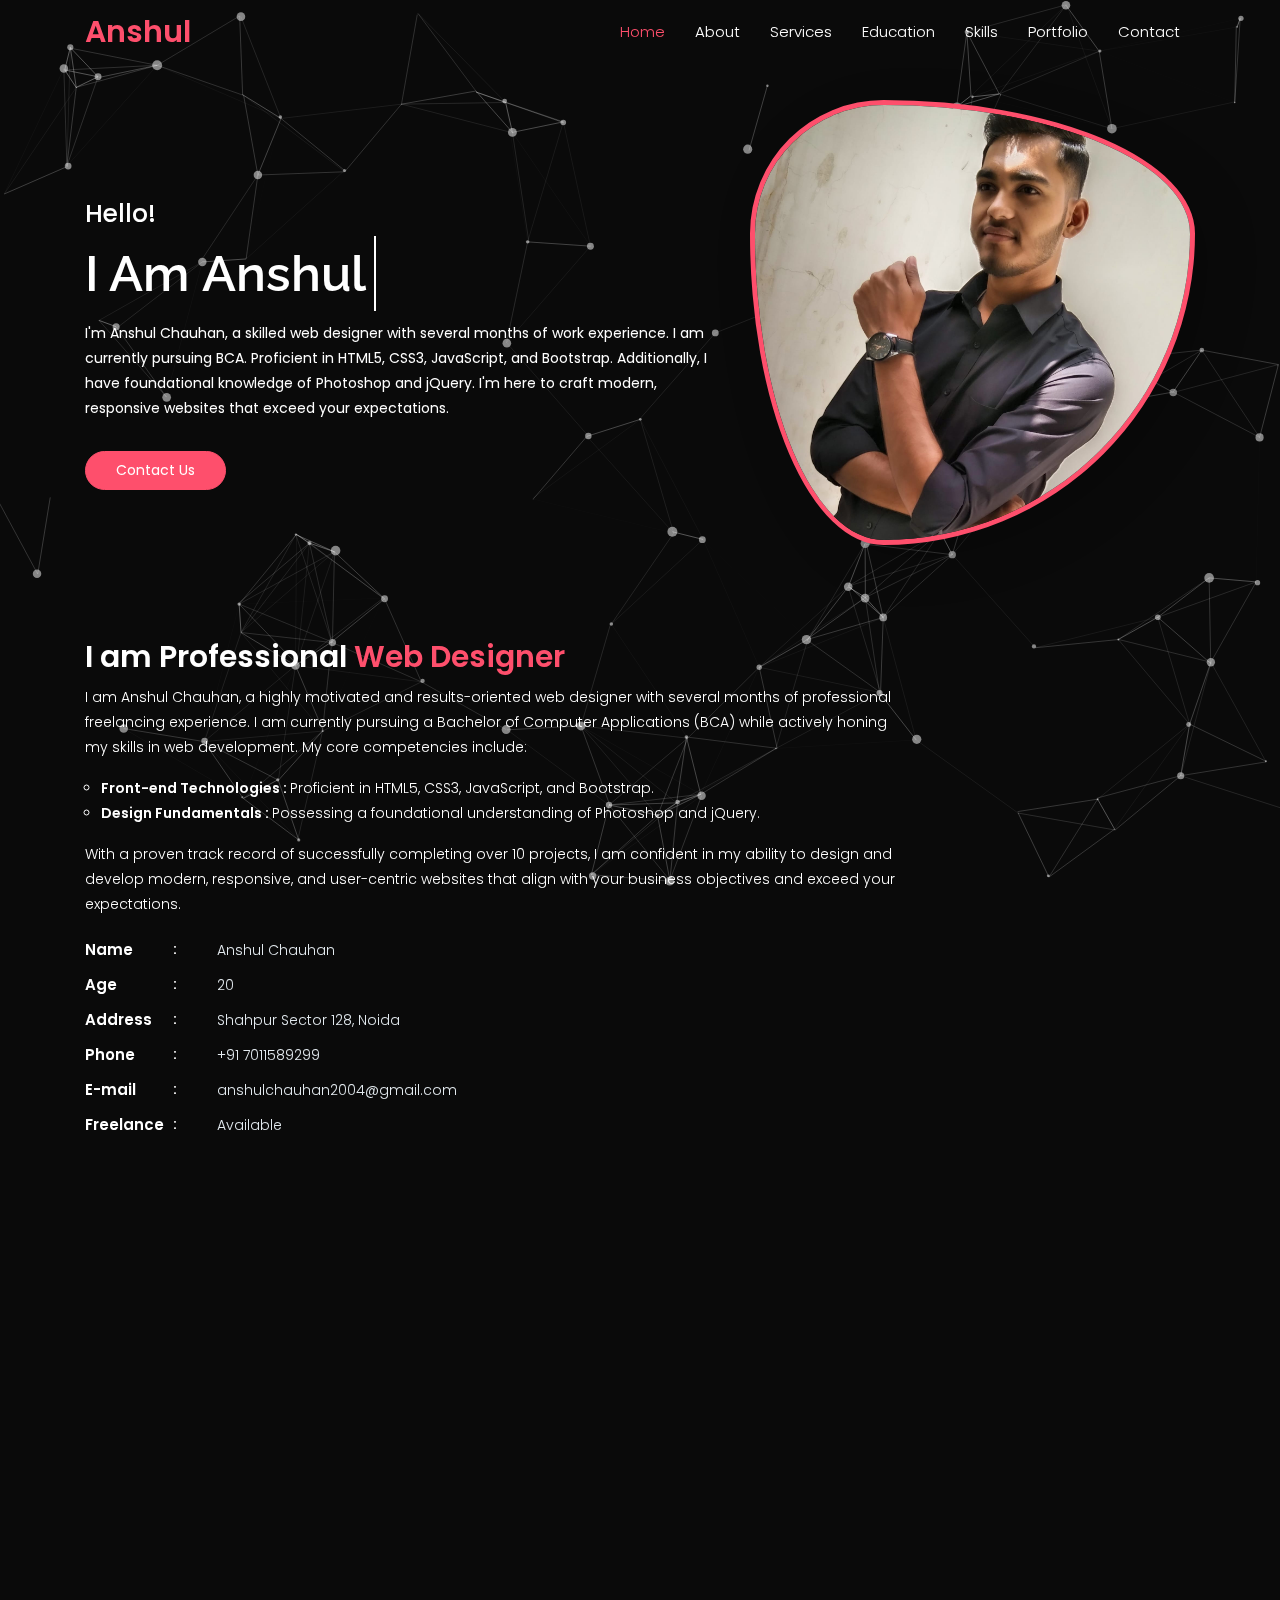
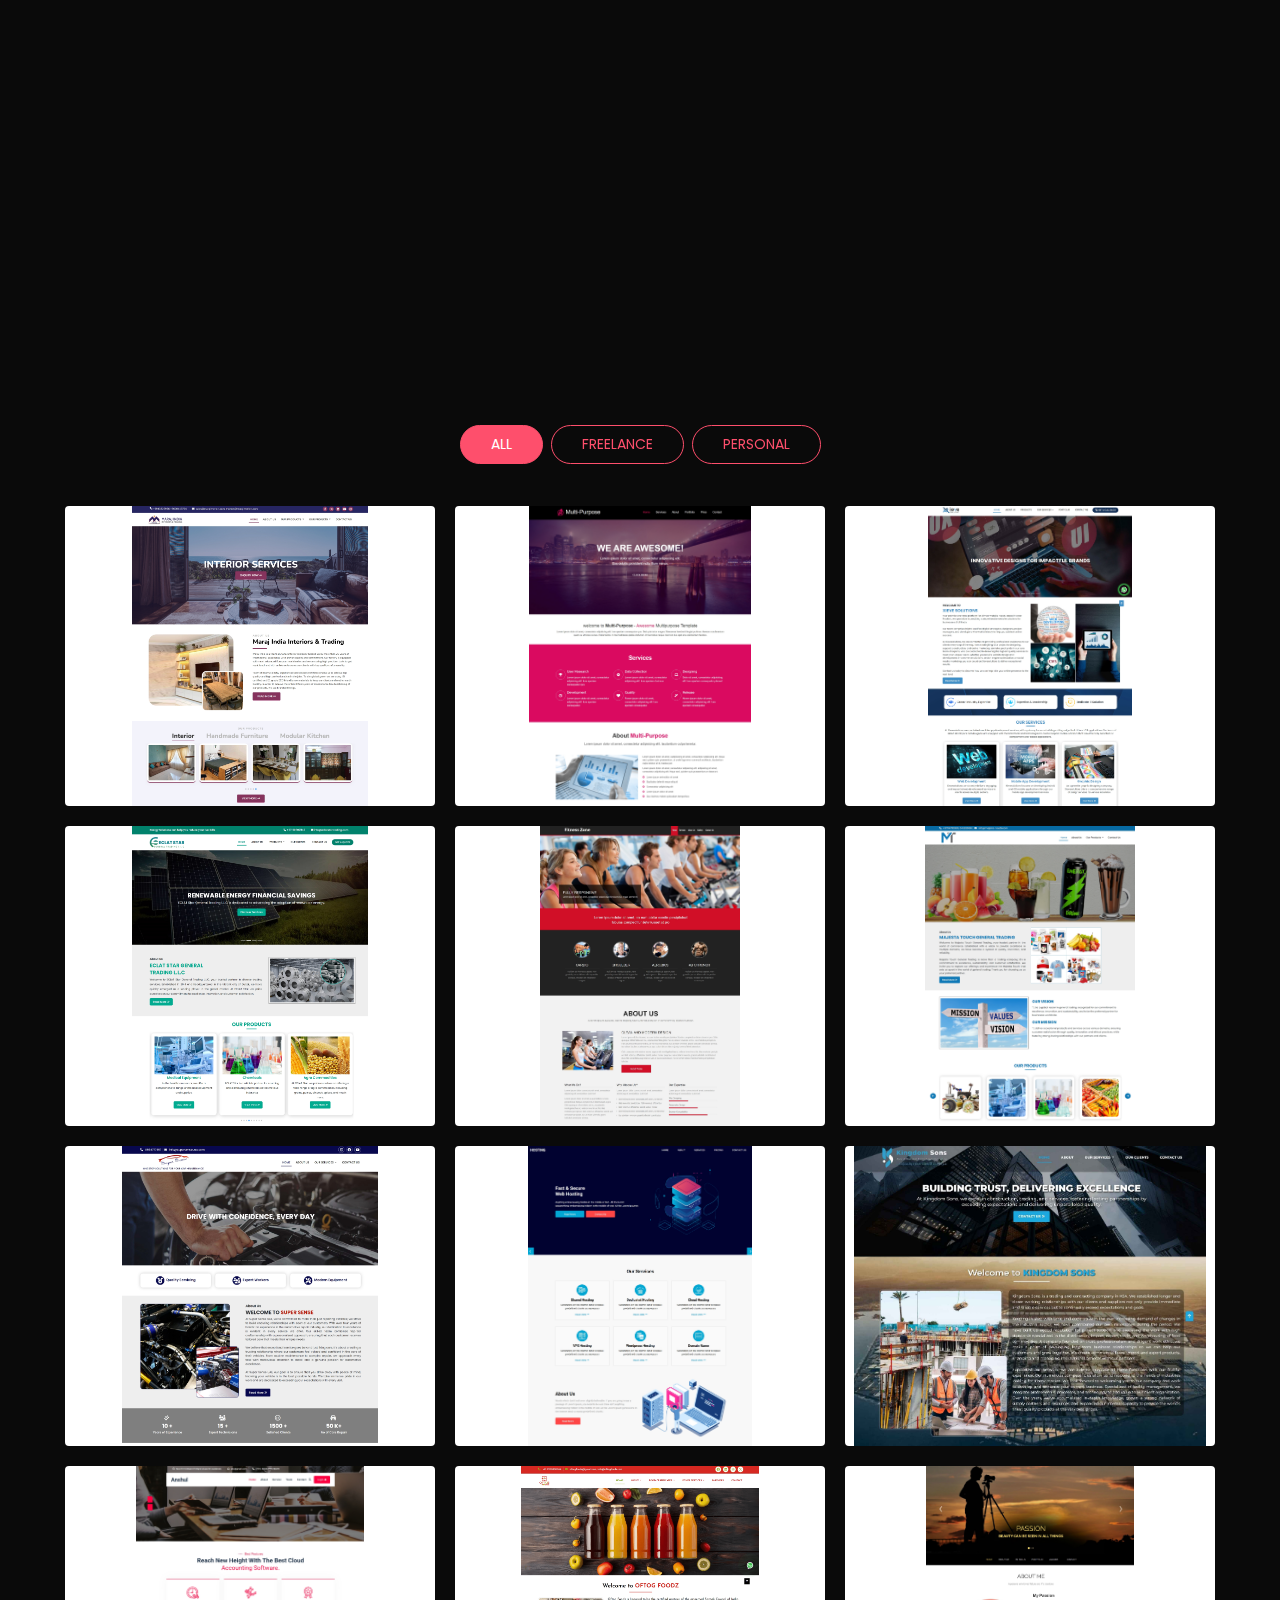
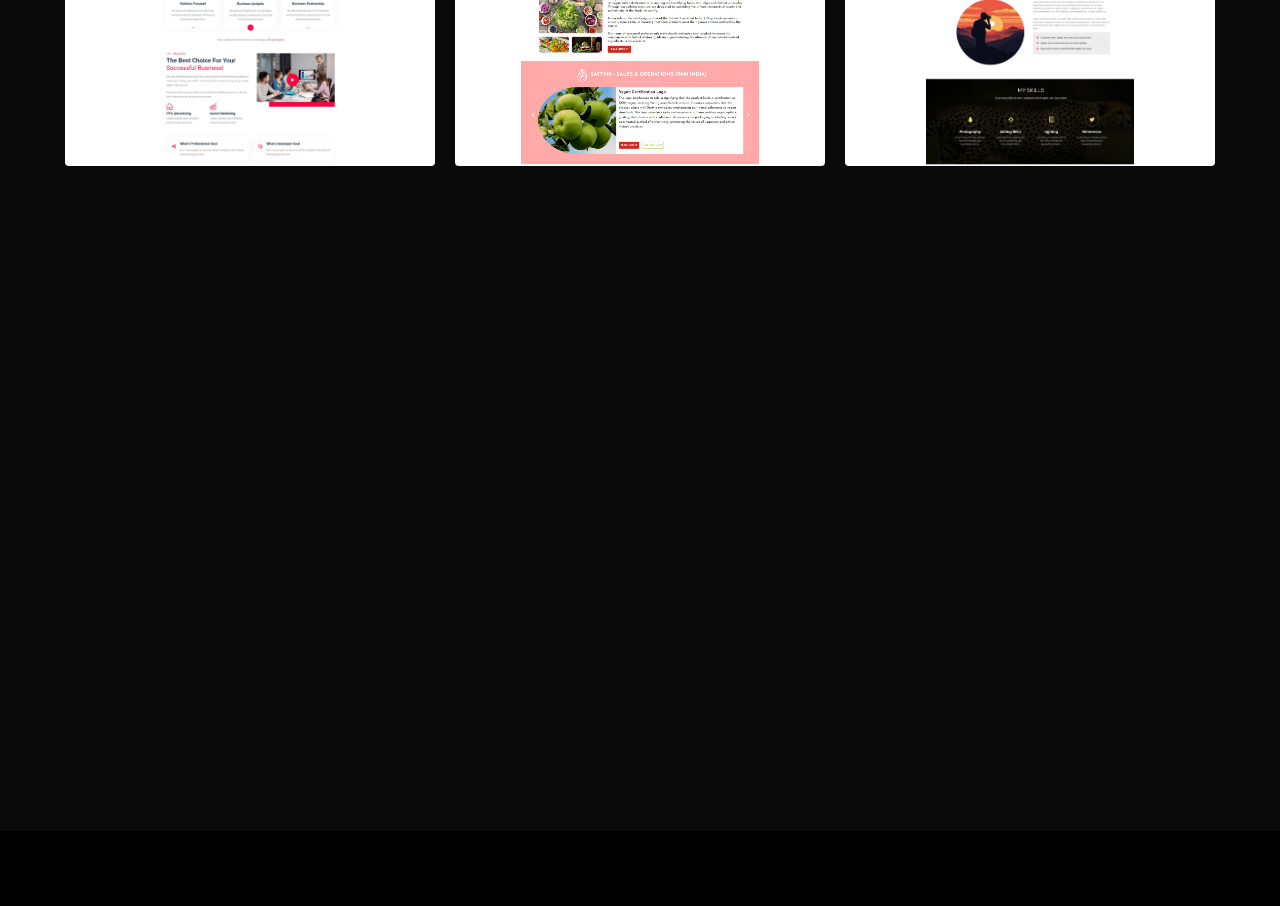
==== index.html @ 02325e62 "Update index.html" ====
<!DOCTYPE html>
<html lang="en">

<head>
	<!-- Required meta tags -->
	<meta charset="utf-8">
	<meta name="viewport" content="width=device-width, initial-scale=1, shrink-to-fit=no">
	<title>Anshul Portfolio</title>
	<link href="https://fonts.googleapis.com/css?family=Poppins:300i,400,400i,500,600,700,800" rel="stylesheet">
	<link href="https://fonts.googleapis.com/css?family=Raleway:300,400,500,600,700,800&display=swap" rel="stylesheet">
	<!-- Bootstrap CSS -->
	<link rel="stylesheet" type="text/css" href="assets/css/bootstrap.min.css">

	<!-- AOS -->
	<link href="https://unpkg.com/aos@2.3.1/dist/aos.css" rel="stylesheet">

	<!--Favicon for this site -->
	<link rel="icon" href="assets/img/favicon.png" />

	<!-- Fonts -->
	<link rel="stylesheet" type="text/css" href="assets/fonts/font-awesome.min.css">

	<link rel="stylesheet" href="https://cdnjs.cloudflare.com/ajax/libs/font-awesome/6.5.1/css/all.min.css"
		integrity="sha512-DTOQO9RWCH3ppGqcWaEA1BIZOC6xxalwEsw9c2QQeAIftl+Vegovlnee1c9QX4TctnWMn13TZye+giMm8e2LwA=="
		crossorigin="anonymous" referrerpolicy="no-referrer" />



	<link href='https://unpkg.com/boxicons@2.1.4/css/boxicons.min.css' rel='stylesheet'>


	<!-- Icon -->
	<link rel="stylesheet" type="text/css" href="assets/fonts/simple-line-icons.css">

	<!-- Slicknav -->
	<link rel="stylesheet" type="text/css" href="assets/css/slicknav.css">

	<!-- Owl-carousel -->
	<link rel="stylesheet" type="text/css" href="assets/css/owl.carousel.min.css">
	<link rel="stylesheet" type="text/css" href="assets/css/owl.theme.default.min.css">

	<!-- Nivo Lightbox -->
	<link rel="stylesheet" type="text/css" href="assets/css/nivo-lightbox.css">

	<!-- Text-animated -->
	<link rel="stylesheet" type="text/css" href="assets/css/animated-headline.css">

	<!-- Normalize -->
	<link rel="stylesheet" type="text/css" href="assets/css/normalize.css">

	<!-- Animate -->
	<link rel="stylesheet" type="text/css" href="assets/css/animate.css">

	<!-- Main Style -->
	<link rel="stylesheet" type="text/css" href="assets/css/main.css">

	<!-- Responsive Style -->
	<link rel="stylesheet" type="text/css" href="assets/css/responsive.css">
	<!-- HTML5 shim and Respond.js IE8 support of HTML5 elements and media queries -->
	<!-- WARNING: Respond.js doesn't work if you view the page via file:// -->
	<!--[if lt IE 9]>
		  <script src="https://oss.maxcdn.com/html5shiv/3.7.2/html5shiv.min.js"></script>
		  <script src="https://oss.maxcdn.com/respond/1.4.2/respond.min.js"></script>
		<![endif]-->
</head>

<body data-spy="scroll" data-offset="80">

	<!-- START PRELOADER -->
	<div class="preloader">
		<div class="spinner">
			<div class="double-bounce1"></div>
			<div class="double-bounce2"></div>
		</div>
	</div>
	<!-- END PRELOADER -->

	<!-- START NAVBAR -->
	<nav class="navbar navbar-toggleable-sm fixed-top navbar-light bg-faded site-navigation">
		<div class="container nav_containter">
			<a class="navbar-brand" href="index.html">
				<p>Anshul</p>
			</a>
			<button class="navbar-toggler" type="button" data-toggle="collapse" data-target="#navbarCollapse"
				aria-controls="navbarCollapse" aria-expanded="false" aria-label="Toggle navigation">
				<i class="fa-solid fa-bars-staggered"></i>
			</button>
			<div class="collapse navbar-collapse justify-content-end" id="navbarCollapse">
				<ul class="navbar-nav">
					<li class="nav-item"><a class="nav-link" href="#home">Home</a></li>
					<li class="nav-item"><a class="nav-link" href="#about">About</a></li>
					<li class="nav-item"><a class="nav-link" href="#services">Services</a></li>
					<li class="nav-item"><a class="nav-link" href="#education">Education</a></li>
					<li class="nav-item"><a class="nav-link" href="#skill">Skills</a></li>
					<li class="nav-item"><a class="nav-link" href="#portfolio">Portfolio</a></li>
					<li class="nav-item"><a class="nav-link" href="#contact">Contact</a></li>
				</ul>
			</div>
		</div>
	</nav>
	<!-- END NAVBAR -->

	<!-- Hero Area Start -->
	<section id="home" class="gray_bg">
		<div id="particles-js"></div>
		<div class="container">
			<div class="row">
				<div class="col-12 col-md-7">
					<div class="banner_content">
						<h3>Hello!</h3>
						<h1 class="cd-headline clip script-font">
							<span class="fw_600">I Am</span>
							<span class="cd-words-wrapper">
								<b class="is-visible fw_600">Anshul</b>
								<b class="fw_600">Web Designer</b>
								<b class="fw_600">Web Developer</b>
							</span>
						</h1>
						<p>I'm Anshul Chauhan, a skilled web designer with several months of work experience. I am
							currently pursuing BCA. Proficient in HTML5, CSS3, JavaScript, and Bootstrap. Additionally,
							I have foundational knowledge of Photoshop and jQuery. I'm here to craft modern, responsive
							websites that exceed your expectations.</p>
						<a href="#contact" class="btn btn-secondary banner_btn">Contact Us</a>
					</div>
				</div>
				<div class="col-12 col-md-5">
					<div class="about-image rotating-border" style="margin-top: 100px;">
						<img src="assets/img/Anshul Profile.jpeg" alt="image">
					</div>
				</div>
			</div>
		</div>

	</section>
	<!-- Hero Area End -->

	<!-- About Section Start -->

	<section id="about" class="gray_bg section-padding about-area ptb-100">
		<div class="container">
			<div class="row align-items-center">


				<div class="col-12 col-lg-9">
					<div class="about-content">
						<h3>I am Professional <span>Web Designer</span></h3>
						<div>I am Anshul Chauhan, a highly motivated and results-oriented web designer with several
							months
							of professional freelancing experience. I am currently pursuing a Bachelor of Computer
							Applications (BCA) while actively honing my skills in web development. My core competencies
							include:



							<ul class="ab_ul">
								<li>
									<strong>Front-end Technologies : </strong> Proficient in HTML5, CSS3, JavaScript,
									and Bootstrap.

								</li>

								<li>
									<strong>Design Fundamentals : </strong> Possessing a foundational understanding of
									Photoshop and
									jQuery.
								</li>
							</ul>

							With a proven track record of successfully completing over 10 projects, I am confident in my
							ability to design and develop modern, responsive, and user-centric websites that align with
							your business objectives and exceed your expectations.
						</div>

						<div class="about-profile">
							<ul class="admin-profile">
								<li><span class="pro-title"> Name </span> <span class="pro-detail">Anshul Chauhan</span>
								</li>
								<li><span class="pro-title"> Age </span> <span class="pro-detail">20</span></li>
								<li><span class="pro-title"> Address </span> <span class="pro-detail">Shahpur Sector
										128, Noida</span></li>
								<li><span class="pro-title"> Phone </span> <span class="pro-detail">+91
										7011589299</span></li>
								<li><span class="pro-title"> E-mail </span> <span
										class="pro-detail">anshulchauhan2004@gmail.com</span></li>
								<li><span class="pro-title"> Freelance </span> <span class="pro-detail">Available</span>
								</li>
							</ul>
						</div>

						<div class="d-flex gap-3">
<!-- 							<a href="Anshul Resume.pdf" onclick="openResume(event)" download="Anshul Resume.pdf" class="btn btn-secondary about_btn"
								data-aos="fade-right" data-aos-delay="100" data-aos-duration="1000">Download CV </a> -->

							<a href="https://drive.google.com/file/d/1LSlHrBs0xyMu1qMNxgVzNq0xe-w7HTSt/view?usp=drive_link" target="_blank" class="btn btn-secondary about_btn"
								data-aos="fade-right" data-aos-delay="100" data-aos-duration="1000">Download CV</a>

							<a href="https://www.linkedin.com/in/anshul-chauhan2024/" target="_blank" class="btn btn-secondary linkdin_btn" data-aos="fade-left" data-aos-delay="200"
								data-aos-duration="1000"><i class="fa-brands fa-linkedin-in"></i></a>
						</div>
					</div>
				</div>
			</div>
		</div>
	</section>
	<!-- About Section End -->

	<!-- Services Section Start -->
	<section id="services" class="gray_bg services pt-4">
		<h2 class="section-title wow flipInX" data-wow-delay="0.4s">My <span>Services</span></h2>
		<div class="container">
			<div class="row">
				<!-- Services item -->
				<div class="col-12 col-md-6 mb-4 mb-md-0">
					<div class="services-item wow fadeInDown" data-wow-delay="0.3s">
						<div class="icon">
							<img src="assets/img/service/icon-web-development.png" />
						</div>
						<div class="services-content">
							<h3>Web Development</h3>
							<p>
								I develop websites that are tailored to meet your specific business needs. From smooth
								functionality to reliable performance, I ensure your website is built to deliver
								long-term success and provide a strong online presence.
							</p>
						</div>
					</div>
				</div>
				<!-- Services item -->
				<div class="col-12 col-md-6">
					<div class="services-item wow fadeInDown" data-wow-delay="0.6s">
						<div class="icon">
							<img src="assets/img/service/icon-web-design.png" />
						</div>
						<div class="services-content">
							<h3>Web Design</h3>
							<p>
								I craft modern, visually appealing, and user-friendly designs that captivate your
								audience. Every design is carefully created to reflect your brand, enhance usability,
								and leave a lasting impression on visitors.
							</p>
						</div>
					</div>
				</div>
				<!-- Services item -->
				<div class="col-12 col-md-6 mt-4">
					<div class="services-item wow fadeInDown" data-wow-delay="0.9s">
						<div class="icon">
							<img src="assets/img/service/icon-responsive.png" />
						</div>
						<div class="services-content">
							<h3>Responsive Design</h3>
							<p>
								I make sure your website adapts perfectly to all devices, including mobile phones,
								tablets, and desktops. By ensuring a consistent look and feel across platforms, I
								provide an excellent user experience for every visitor.
							</p>
						</div>
					</div>
				</div>
				<div class="col-12 col-md-6 mt-4">
					<div class="services-item wow fadeInDown" data-wow-delay="0.9s">
						<div class="icon">
							<img src="assets/img/service/icon-landing-page.png" />
						</div>
						<div class="services-content">
							<h3>Landing Page</h3>
							<p>
								I create unique and engaging landing pages designed to highlight your message, capture
								attention, and boost conversions. These pages are tailored to help you achieve your
								business goals effectively.
							</p>
						</div>
					</div>
				</div>
			</div>
		</div>
	</section>
	<!-- Services Section End -->




	<!-- Funfacts Section Start -->
	<section class="gray_bg funfacts-area pb_80  ">
		<div class="container">
			<div class="row">
				<div class="col-6 col-md-3" data-aos="fade-right" data-aos-delay="100" data-aos-duration="1000">
					<div class="funfact">
						<i class="icofont-printer"></i>
						<h3><span class="counterUp">10</span>+</h3>
						<p>Successul Projects</p>
					</div>
				</div>

				<div class="col-6 col-md-3" data-aos="fade-up" data-aos-delay="100" data-aos-duration="1000">
					<div class="funfact">
						<i class="icofont-users"></i>
						<h3><span class="counterUp">1</span>+</h3>
						<p>Happy Clients</p>
					</div>
				</div>

				<div class="col-6 col-md-3" data-aos="fade-down" data-aos-delay="100" data-aos-duration="1000">
					<div class="funfact">
						<i class="icofont-users-alt-5"></i>
						<h3><span class="counterUp">1</span>+</h3>
						<p>Team Members</p>
					</div>
				</div>

				<div class="col-6 col-md-3" data-aos="fade-left" data-aos-delay="100" data-aos-duration="1000">
					<div class="funfact">
						<i class="icofont-award"></i>
						<h3><span class="counterUp">3</span>+</h3>
						<p>Achievements</p>
					</div>
				</div>
			</div>
		</div>
	</section>
	<!-- Funfacts Section End -->

	<!-- Education Section Start -->
	<section id="education" class="gray_bg section-padding">
		<h2 class="section-title wow flipInX" data-wow-delay="0.4s"><span>My </span> Education & Experience</h2>
		<div class="container">
			<div class="row">
				<div class="col-lg-6 col-md-6  col-xs-12" data-aos="fade-right" data-aos-delay="100"
					data-aos-duration="1000">
					<div class="block">
						<div class="block-title">
							<h3>Education</h3>
						</div>

						<div class="timeline">
							<!-- Education 1 -->
							<div class="timeline-item">
								<h4 class="item-title">B.C.A</h4>
								<span class="item-period">2024 - Present</span>
								<span class="item-small">CCSU University</span>
								<p class="item-description">Royal Educational Institute, Ghaziabad, Uttar
									Pradesh</p>
							</div>
							<!-- / Education 1 -->

							<!-- Education 2 -->
							<div class="timeline-item">
								<h4 class="item-title">Class 12<sup>th</sup></h4>
								<span class="item-period">2022</span>
								<span class="item-small">CBSE</span>
								<p class="item-description">Shaiffali Public School, Dadri, Uttar Pradesh</p>
							</div>
							<!-- / Education 2 -->

							<!-- Education 3 -->
							<div class="timeline-item">
								<h4 class="item-title">Class 10<sup>th</sup></h4>
								<span class="item-period">2020</span>
								<span class="item-small">CBSE</span>
								<p class="item-description">Narayana Public School, Greater Noida,
									Rustampur, Uttar Pradesh</p>
							</div>
							<!-- / Education 3 -->
						</div>
					</div>
				</div>

				<div class="col-lg-6 col-md-6 mt-5 mt-md-0 col-xs-12" data-aos="fade-left" data-aos-delay="100"
					data-aos-duration="1000">
					<div class="block">
						<div class="block-title">
							<h3 class="white_color">Experience</h3>
						</div>

						<div class="timeline">
							<!-- Experience 1 -->
							<div class="timeline-item">
								<h4 class="item-title">Web Designer</h4>
								<span class="item-period">March 24 - January 2025</span>
								<span class="item-small">Xieve Solution (Freelance)</span>
								<div class="item-description">
									<ul>
										<li class="mb-2">
											Translate design mockups and wireframes into functional website code using
											HTML, CSS, JavaScript & Bootstrap.

										</li>

										<li class="mb-2">
											Ensure design elements are optimized for various screen sizes and devices
											(responsive design).
										</li>

										<li>
											Select appropriate color schemes, typography, and imagery to create a
											cohesive
											and impactful aesthetic
										</li>
									</ul>
								</div>
							</div>
							<!-- / Experience 1 -->

							<!-- Experience 2 -->
							<div class="timeline-item d-none">
								<h4 class="item-title">Web Designer</h4>
								<span class="item-period">2023 - 2024</span>
								<span class="item-small">Apple Inc.</span>
								<p class="item-description">"Innovative web designer with a keen eye for aesthetics and
									expertise in creating visually stunning digital experiences."</p>
							</div>
							<!-- / Experience 2 -->

							<!-- Experience 3 -->
							<div class="timeline-item d-none">
								<h4 class="item-title">Graphic Designer</h4>
								<span class="item-period">2020 - Dec 2021</span>
								<span class="item-small">Apple Inc.</span>
								<p class="item-description">"Creative graphic designer adept at transforming ideas into
									captivating visual assets across various mediums."</p>
							</div>
							<!-- / Experience 3 -->
						</div>
					</div>
				</div>
			</div>
		</div>
	</section>
	<!-- Education Section End -->


	<!-- Testimonial Area Start-->
	<section class="gray_bg testimony-section section-padding d-none">
		<div class="container">
			<div class="row">
				<div class="col-lg-12">
					<div class="carousel-testimony owl-carousel">
						<div class="testimonial text-center">
							<div class="qote">
								<i class="fa fa-quote-left"></i>
							</div>
							<div class="pic">
								<img src="assets/img/feed1.jpg" alt="">
							</div>
							<p class="description">
								"Exceptional work! Your dedication to detail and innovative approach significantly
								contributed to our project's success.
								Your professionalism and commitment are truly commendable, and I look forward to
								collaborating with you again in the future."
							</p>
							<h4 class="name">John Willims</h4>
							<span class="position">Web Designer</span>
						</div>

						<div class="testimonial text-center">
							<div class="qote">
								<i class="fa fa-quote-left"></i>
							</div>
							<div class="pic">
								<img src="assets/img/feed2.jpg" alt="">
							</div>
							<p class="description">
								"Your work exceeded expectations! Your attention to detail and proactive problem-solving
								made
								a significant impact on our project's outcomes. It's a pleasure to work with someone as
								reliable and skilled as you."
							</p>
							<h4 class="name">Michael</h4>
							<span class="position">Web Designer</span>
						</div>

						<div class="testimonial text-center">
							<div class="qote">
								<i class="fa fa-quote-left"></i>
							</div>
							<div class="pic">
								<img src="assets/img/feed3.jpg" alt="">
							</div>
							<p class="description">
								"Outstanding job! Your contributions have been invaluable to our team.
								Your ability to consistently deliver high-quality work with efficiency and precision is
								truly impressive.
								Thank you for your dedication and expertise."
							</p>
							<h4 class="name">Jessica Jha</h4>
							<span class="position">Web Designer</span>
						</div>
					</div>
				</div>
			</div>
		</div>
	</section>
	<!-- Testimonial Area End-->

	<!-- START BLOG -->
	<div id="blog" class="gray_bg blog-area section-padding d-none">
		<h2 class="section-title wow flipInX" data-wow-delay="0.4s">My <span>Blog</span></h2>
		<div class="container">
			<div class="row">
				<div class="col-lg-4 col-md-4 col-xs-12">
					<div class="single_blog wow fadeInLeft">
						<div class="blog-thumb">
							<div class="blog-image">
								<a href="#"><img src="assets/img/blo1.jpg" class="img-responsive" alt="" /></a>
							</div>
							<div class="blog-info">
								<a href="#">
									<h4>Top Branding Surprise</h4>
								</a>
								<small><i class="fa fa-clock-o"></i>March 31, 2020</small>
								<span>| lifestyle</span>
								<p>Implement innovative user interface and experience strategies to elevate digital
									interactions and conversions.</p>
								<a href="#" class="btn blog_btn btn-secondary">Read More</a>
							</div>
						</div>
					</div>
				</div>
				<div class="col-lg-4 col-md-4 col-xs-12">
					<div class="single_blog wow fadeInUp">
						<div class="blog-thumb">
							<div class="blog-image">
								<a href="#"><img src="assets/img/blo2.jpg" class="img-responsive" alt="" /></a>
							</div>
							<div class="blog-info">
								<a href="#">
									<h4>Our Marketing Website</h4>
								</a>
								<small><i class="fa fa-clock-o"></i>March 31, 2020</small>
								<span>| lifestyle</span>
								<p>Crafting websites focused on meeting user needs, enhancing engagement and
									satisfaction.</p>
								<a href="#" class="btn blog_btn btn-secondary">Read More</a>
							</div>
						</div>
					</div>
				</div>
				<div class="col-lg-4 col-md-4 col-xs-12">
					<div class="single_blog wow fadeInRight">
						<div class="blog-thumb">
							<div class="blog-image">
								<a href="#"><img src="assets/img/blo3.jpg" class="img-responsive" alt="" /></a>
							</div>
							<div class="blog-info">
								<a href="#">
									<h4>Beautiful Working</h4>
								</a>
								<small><i class="fa fa-clock-o"></i>March 31, 2020</small>
								<span>| lifestyle</span>
								<p>Discover the latest advancements shaping the digital landscape, e
									nsuring your online presence stays ahead of the curve.</p>
								<a href="#" class="btn blog_btn btn-secondary">Read More</a>
							</div>
						</div>
					</div>
				</div>
			</div>
		</div><!--- END CONTAINER -->
	</div>
	<!-- END BLOG -->

	<!-- My Skills Start -->


	<section class="skills" id="skill">
		<div class="container">
			<h2 class="section-title wow flipInX" data-wow-delay="0.4s"><span>My </span> Skills</h2>

			<div class="row">
				<div class="col-12 col-lg-6" data-aos="fade-up-right" data-aos-delay="100" data-aos-duration="1000">
					<div id="skills">
						<div class="Technical-bars">



							<div class="bar"><i class="fa-brands fa-html5 fa-beat" style="color: #e86229;"></i>

								<div class="info">

									<span>HTML</span>

								</div>

								<div class="progress-line html">

									<span></span>

								</div>

							</div><br />

							<div class="bar"><i class="fa-brands fa-css3-alt fa-beat" style="color: #945fd7;"></i>

								<div class="info">

									<span>CSS</span>

								</div>

								<div class="progress-line css">

									<span></span>

								</div>

							</div><br />



							<div class="bar"><i class="fa-brands fa-js fa-beat" style="color: #fed742;"></i>

								<div class="info">

									<span>JAVASCRIPT</span>
								</div>

								<div class="progress-line javascript">

									<span></span>

								</div>

							</div><br />

							<div class="bar"><i class="fa-brands fa-bootstrap fa-beat" style="color: #7952b3;"></i>

								<div class="info">

									<span>BOOTSTRAP</span>

								</div>

								<div class="progress-line bootstrap">

									<span></span>

								</div>

							</div><br />

							<div class="bar"><i class='bx bxl-jquery fa-beat' style="color: #7acef4;
;"></i>



								<div class="info">
									<span>JQUERY</span>

								</div>

								<div class="progress-line jquery">

									<span> </span>

								</div>

							</div><br />

							<div class="bar">

								<svg xmlns="http://www.w3.org/2000/svg" class="fa-beat" x="0px" y="0px" width="25"
									height="25" viewBox="0 0 48 48">
									<path fill="#03A9F4"
										d="M6,10c0-2.209,1.791-4,4-4h28c2.209,0,4,1.791,4,4v28c0,2.209-1.791,4-4,4H10c-2.209,0-4-1.791-4-4V10z">
									</path>
									<path fill="#020F16"
										d="M20.016,19.174h-2.002v4.434h1.973c0.547,0,0.97-0.179,1.27-0.537s0.449-0.879,0.449-1.563c0-0.71-0.153-1.274-0.459-1.694S20.53,19.181,20.016,19.174z">
									</path>
									<path fill="#020F16"
										d="M9,9v30h30V9H9z M23.365,24.789C22.539,25.597,21.393,26,19.928,26h-1.914v5h-2.871V16.781h4.844c1.406,0,2.528,0.437,3.364,1.309s1.255,2.005,1.255,3.398S24.192,23.981,23.365,24.789z M32.682,30.336c-0.709,0.573-1.641,0.859-2.793,0.859c-0.775,0-1.459-0.151-2.051-0.454s-1.057-0.725-1.392-1.265s-0.503-1.123-0.503-1.748h2.627c0.014,0.481,0.125,0.843,0.337,1.084s0.558,0.361,1.04,0.361c0.742,0,1.113-0.335,1.113-1.006c0-0.234-0.112-0.451-0.337-0.649S30,27.052,29.225,26.713c-1.139-0.462-1.922-0.94-2.349-1.436s-0.64-1.11-0.64-1.846c0-0.925,0.334-1.688,1.001-2.29s1.552-0.903,2.651-0.903c1.158,0,2.086,0.3,2.783,0.898s1.045,1.403,1.045,2.412h-2.764c0-0.859-0.357-1.289-1.074-1.289c-0.293,0-0.533,0.091-0.723,0.273s-0.283,0.437-0.283,0.762c0,0.234,0.104,0.441,0.313,0.62s0.699,0.435,1.475,0.767c1.127,0.417,1.922,0.881,2.388,1.392s0.698,1.174,0.698,1.987C33.746,29.005,33.391,29.763,32.682,30.336z">
									</path>
								</svg>
								<div class="info">

									<span>PHOTOSHOP</span>

								</div>

								<div class="progress-line photoshop">

									<span> </span>

								</div>

							</div>

						</div>

					</div>

				</div>
				<div class="col-12 col-lg-6 mt-4 mt-md-0" data-aos="fade-up-left" data-aos-delay="100"
					data-aos-duration="1000">
					<div>


						<div class="radial-bars">


							<div class="radial-bar">

								<svg x="0px" y="0px" viewBox="0 0 200 200">

									<circle class="progress-bar" cx="100" cy="100" r="80"></circle>

									<circle class="path path-1" cx="100" cy="100" r="80"></circle>

								</svg>

								<div class="percentage">90%</div>

								<div class="text">Creativity</div>

							</div>

							<div class="radial-bar">

								<svg x="0px" y="0px" viewBox="0 0 200 200">

									<circle class="progress-bar" cx="100" cy="100" r="80"></circle>

									<circle class="path path-2" cx="100" cy="100" r="80"></circle>

								</svg>

								<div class="percentage">80%</div>

								<div class="text">Communication</div>

							</div>

							<div class="radial-bar">

								<svg x="0px" y="0px" viewBox="0 0 200 200">

									<circle class="progress-bar" cx="100" cy="100" r="80"></circle>

									<circle class="path path-3" cx="100" cy="100" r="80"></circle>

								</svg>

								<div class="percentage">75%</div>

								<div class="text">Problem Solving</div>

							</div>

							<div class="radial-bar">

								<svg x="0px" y="0px" viewBox="0 0 200 200">

									<circle class="progress-bar" cx="100" cy="100" r="80"></circle>

									<circle class="path path-4" cx="100" cy="100" r="80"></circle>

								</svg>

								<div class="percentage">85%</div>

								<div class="text">TeamWork</div>

							</div>

						</div>

					</div>
				</div>
			</div>
		</div>




	</section>

	<!-- My Skills End -->

	<!-- Portfolio Section -->
	<section id="portfolio" class="gray_bg section-padding ">
		<!-- Container Starts -->
		<div class="container">
			<h2 class="section-title wow flipInX" data-wow-delay="0.4s">My <span>Portfolio</span></h2>
			<div class="row">
				<div class="col-md-12">
					<!-- Portfolio Controller/Buttons -->
					<div class="controls text-center">
						<a class="filter active btn btn-common" data-filter="all">
							All
						</a>
						<a class="filter btn btn-common" data-filter=".freelance">
							Freelance
						</a>
						<a class="filter btn btn-common" data-filter=".personal">
							Personal
						</a>

					</div>
					<!-- Portfolio Controller/Buttons Ends-->
				</div>

				<!-- Portfolio Recent Projects -->
				<div id="portfolio">
					<div class="row">

						<!-- 1 -->
						<div class="col-sm-6 col-md-4 col-lg-4 col-xl-4 mix freelance print">
							<div class="portfolio-item">
								<div class="shot-item">
									<img src="assets/img/portfolio1.jpeg" alt="" />
									<div class="overlay">
										<div class="icons">
											<a class="lightbox preview" href="assets/img/portfolio1.jpeg">
												<i class="icon-eye"></i>
											</a>
											<a class="link" href="https://marajinteriors.com/" target="_blank">
												<i class="icon-link"></i>
											</a>
										</div>
									</div>
								</div>
							</div>
						</div>

						<!-- 2 -->
						<div class="col-sm-6 col-md-4 col-lg-4 col-xl-4 mix personal print">
							<div class="portfolio-item">
								<div class="shot-item">
									<img src="assets/img/portfolio11.jpeg" alt="" />
									<div class="overlay">
										<div class="icons">
											<a class="lightbox preview" href="assets/img/portfolio11.jpeg">
												<i class="icon-eye"></i>
											</a>
											<a class="link" href="https://anshul-chauhan2024.github.io/multi-purpose-template/" target="_blank">
												<i class="icon-link"></i>
											</a>
										</div>
									</div>
								</div>
							</div>
						</div>

						<!-- 3 -->
						<div class="col-sm-6 col-md-4 col-lg-4 col-xl-4 mix freelance print">
							<div class="portfolio-item">
								<div class="shot-item">
									<img src="assets/img/portfolio2.jpeg" alt="" />
									<div class="overlay">
										<div class="icons">
											<a class="lightbox preview" href="assets/img/portfolio2.jpeg">
												<i class="icon-eye"></i>
											</a>
											<a class="link" href="https://xievesolutions.com/" target="_blank">
												<i class="icon-link"></i>
											</a>
										</div>
									</div>
								</div>
							</div>
						</div>

						<!-- 4 -->
						<div class="col-sm-6 col-md-4 col-lg-4 col-xl-4 mix freelance">
							<div class="portfolio-item">
								<div class="shot-item">
									<img src="assets/img/portfolio3.jpeg" alt="" />
									<div class="overlay">
										<div class="icons">
											<a class="lightbox preview" href="assets/img/portfolio3.jpeg">
												<i class="icon-eye"></i>
											</a>
											<a class="link" href="https://eclatstartrading.com/" target="_blank">
												<i class="icon-link"></i>
											</a>
										</div>
									</div>
								</div>
							</div>
						</div>

						<!-- 5 -->
						<div class="col-sm-6 col-md-4 col-lg-4 col-xl-4 mix personal">
							<div class="portfolio-item">
								<div class="shot-item">
									<img src="assets/img/portfolio8.jpeg" alt="" />
									<div class="overlay">
										<div class="icons">
											<a class="lightbox preview" href="assets/img/portfolio8.jpeg">
												<i class="icon-eye"></i>
											</a>
											<a class="link" href="https://anshul-chauhan2024.github.io/fitness-zone/" target="_blank">
												<i class="icon-link"></i>
											</a>
										</div>
									</div>
								</div>
							</div>
						</div>

						<!-- 6 -->
						<div class="col-sm-6 col-md-4 col-lg-4 col-xl-4 mix  freelance">
							<div class="portfolio-item">
								<div class="shot-item">
									<img src="assets/img/portfolio4.jpeg" alt="" />
									<div class="overlay">
										<div class="icons">
											<a class="lightbox preview" href="assets/img/portfolio4.jpeg">
												<i class="icon-eye"></i>
											</a>
											<a class="link" href="https://majesta-touch.com/" target="_blank">
												<i class="icon-link"></i>
											</a>
										</div>
									</div>
								</div>
							</div>
						</div>

						<!-- 7 -->
						<div class="col-sm-6 col-md-4 col-lg-4 col-xl-4 mix freelance">
							<div class="portfolio-item">
								<div class="shot-item">
									<img src="assets/img/portfolio5.jpeg" alt="" />
									<div class="overlay">
										<div class="icons">
											<a class="lightbox preview" href="assets/img/portfolio5.jpeg">
												<i class="icon-eye"></i>
											</a>
											<a class="link" href="https://supersenseuae.com/" target="_blank">
												<i class="icon-link"></i>
											</a>
										</div>
									</div>
								</div>
							</div>
						</div>


						<!-- 8 -->
						<div class="col-sm-6 col-md-4 col-lg-4 col-xl-4 mix personal">
							<div class="portfolio-item">
								<div class="shot-item">
									<img src="assets/img/portfolio9.jpeg" alt="" />
									<div class="overlay">
										<div class="icons">
											<a class="lightbox preview" href="assets/img/portfolio9.jpeg">
												<i class="icon-eye"></i>
											</a>
											<a class="link" href="https://anshul-chauhan2024.github.io/hosting-website/" target="_blank">
												<i class="icon-link"></i>
											</a>
										</div>
									</div>
								</div>
							</div>
						</div>

						<!-- 9 -->
						<div class="col-sm-6 col-md-4 col-lg-4 col-xl-4 mix print freelance">
							<div class="portfolio-item">
								<div class="shot-item">
									<img src="assets/img/portfolio6.jpeg" alt="" />
									<div class="overlay">
										<div class="icons">
											<a class="lightbox preview" href="assets/img/portfolio6.jpeg">
												<i class="icon-eye"></i>
											</a>
											<a class="link" href="https://kingdomsons.com.sa/" target="_blank">
												<i class="icon-link"></i>
											</a>
										</div>
									</div>
								</div>
							</div>
						</div>

						<!-- 10 -->
						<div class="col-sm-6 col-md-4 col-lg-4 col-xl-4 mix print personal">
							<div class="portfolio-item">
								<div class="shot-item">
									<img src="assets/img/portfolio7.jpeg" alt="" />
									<div class="overlay">
										<div class="icons">
											<a class="lightbox preview" href="assets/img/portfolio7.jpeg">
												<i class="icon-eye"></i>
											</a>
											<a class="link" href="https://anshul-chauhan2024.github.io/agency-landing-page/" target="_blank">
												<i class="icon-link"></i>
											</a>
										</div>
									</div>
								</div>
							</div>
						</div>

						<!-- 11 -->
						<div class="col-sm-6 col-md-4 col-lg-4 col-xl-4 mix print freelance">
							<div class="portfolio-item">
								<div class="shot-item">
									<img src="assets/img/portfolio10.jpeg" alt="" />
									<div class="overlay">
										<div class="icons">
											<a class="lightbox preview" href="assets/img/portfolio10.jpeg">
												<i class="icon-eye"></i>
											</a>
											<a class="link" href="https://oftogfoodz.com/" target="_blank">
												<i class="icon-link"></i>
											</a>
										</div>
									</div>
								</div>
							</div>
						</div>

						<!-- 12 -->
						<div class="col-sm-6 col-md-4 col-lg-4 col-xl-4 mix personal print">
							<div class="portfolio-item">
								<div class="shot-item">
									<img src="assets/img/portfolio12.jpeg" alt="" />
									<div class="overlay">
										<div class="icons">
											<a class="lightbox preview" href="assets/img/portfolio12.jpeg">
												<i class="icon-eye"></i>
											</a>
											<a class="link" href="https://anshul-chauhan2024.github.io/photography-website/" target="_blank">
												<i class="icon-link"></i>
											</a>
										</div>
									</div>
								</div>
							</div>
						</div>


					</div>
				</div>
			</div>
		</div>
		<!-- Container Ends -->
	</section>
	<!-- Portfolio Section Ends -->

	<!-- Contact Section Start -->
	<section id="contact" class="gray_bg section-padding ">
		<div class="contact-form">
			<div class="container">
				<h2 class="section-title wow flipInX" data-wow-delay="0.4s">Contact <span>Us</span></h2>
				<div class="row">
					<div class="col-md-12 col-sm-12" data-aos="fade-up" data-aos-delay="200" data-aos-duration="1000">
						<form class="form" name="enq" method="post" action="contact.php">
							<div class="row">
								<div class="form-group col-md-4">
									<input type="text" name="name" class="form-control" placeholder="Name"
										required="required">
								</div>
								<div class="form-group col-md-4">
									<input type="email" name="email" class="form-control" placeholder="Email"
										required="required">
								</div>
								<div class="form-group col-md-4">
									<input type="text" name="subject" class="form-control" placeholder="Subject"
										required="required">
								</div>
								<div class="form-group col-md-12">
									<textarea rows="6" name="message" class="form-control" placeholder="Your Message"
										required="required"></textarea>
								</div>
								<div class="col-md-12 text-center">
									<button type="submit" value="Send message" name="submit" id="submitButton"
										class="btn btn-secondary" title="Submit Your Message!">Send Message</button>
								</div>
							</div>
						</form>
					</div>
				</div>
			</div>
		</div>
	</section>
	<!-- Contact Section End -->



	<!-- Footer Section Start -->
	<footer class="footer-area">
		<div class="container">
			<div class="row">
				<div class="col-lg-12">
					<div class="footer-text text-center wow fadeInDown" data-wow-delay="0.3s">
						<p>Copyright © 2025 Anshul Chauhan. All Rights Reserved</p>
					</div>
				</div>
			</div>
		</div>
	</footer>
	<!-- Footer Section End -->

	<!-- Go to Top Link -->
	<a href="#" class="back-to-top">
		<i class="icon-arrow-up"></i>
	</a>

	<!-- jQuery first, then Popper.js, then Bootstrap JS -->
	<script src="https://unpkg.com/boxicons@2.1.4/dist/boxicons.js"></script>

	<script src="assets/js/jquery-min.js"></script>
	<script src="assets/js/popper.min.js"></script>
	<script src="assets/js/bootstrap.min.js"></script>
	<script src="assets/js/modernizr-2.8.3.min.js"></script>
	<script src="assets/js/particles.min.js"></script>
	<script src="assets/js/app.js"></script>
	<script src="assets/js/jquery.nav.js"></script>
	<script src="assets/js/smooth-scroll.js"></script>
	<script src="assets/js/owl.carousel.min.js"></script>
	<script src="assets/js/jquery.mixitup.js"></script>
	<script src="assets/js/animated-headline.js"></script>
	<script src="assets/js/jquery.counterup.min.js"></script>
	<script src="assets/js/waypoints.min.js"></script>
	<script src="assets/js/wow.js"></script>
	<script src="assets/js/jquery.easing.min.js"></script>
	<script src="assets/js/nivo-lightbox.js"></script>
	<script src="https://unpkg.com/aos@2.3.1/dist/aos.js"></script>
	<script src="assets/js/form-contact.js"></script>
	<script src="assets/js/main.js"></script>

	<script>
		AOS.init();
	</script>

		<script>
        function openResume(event) {
            // Prevent the default anchor behavior
            event.preventDefault();

            // Open the resume in a new tab
            window.open(event.currentTarget.href, '_blank');

            // Trigger the download
            const link = document.createElement('a');
            link.href = event.currentTarget.href;
            link.download = 'Anshul Resume.pdf';
            document.body.appendChild(link);
            link.click();
            document.body.removeChild(link);
        }
    </script>
</body>

</html>
---- assets/fonts/simple-line-icons.css ----
@font-face {
	font-family: 'Simple-Line-Icons';
	src:url('../fonts/line-icons/Simple-Line-Icons.eot');
	src:url('../fonts/line-icons/Simple-Line-Icons.eot?#iefix') format('embedded-opentype'),
		url('../fonts/line-icons/Simple-Line-Icons.woff') format('woff'),
		url('../fonts/line-icons/Simple-Line-Icons.ttf') format('truetype'),
		url('../fonts/line-icons/Simple-Line-Icons.svg#Simple-Line-Icons') format('svg');
		font-weight: normal;
		font-style: normal;
}
/*
 Use the following CSS code if you want to have a class per icon.
 Instead of a list of all class selectors, you can use the generic [class*="icon-"] selector, but it's slower:
*/
.icon-user,
.icon-people,
.icon-user-female,
.icon-user-follow,
.icon-user-following,
.icon-user-unfollow,
.icon-login,
.icon-logout,
.icon-emotsmile,
.icon-phone,
.icon-call-end,
.icon-call-in,
.icon-call-out,
.icon-map,
.icon-location-pin,
.icon-direction,
.icon-directions,
.icon-compass,
.icon-layers,
.icon-menu,
.icon-list,
.icon-options-vertical,
.icon-options,
.icon-arrow-down,
.icon-arrow-left,
.icon-arrow-right,
.icon-arrow-up,
.icon-arrow-up-circle,
.icon-arrow-left-circle,
.icon-arrow-right-circle,
.icon-arrow-down-circle,
.icon-check,
.icon-clock,
.icon-plus,
.icon-minus,
.icon-close,
.icon-event,
.icon-exclamation,
.icon-organization,
.icon-trophy,
.icon-screen-smartphone,
.icon-screen-desktop,
.icon-plane,
.icon-notebook,
.icon-mustache,
.icon-mouse,
.icon-magnet,
.icon-energy,
.icon-disc,
.icon-cursor,
.icon-cursor-move,
.icon-crop,
.icon-chemistry,
.icon-speedometer,
.icon-shield,
.icon-screen-tablet,
.icon-magic-wand,
.icon-hourglass,
.icon-graduation,
.icon-ghost,
.icon-game-controller,
.icon-fire,
.icon-eyeglass,
.icon-envelope-open,
.icon-envelope-letter,
.icon-bell,
.icon-badge,
.icon-anchor,
.icon-wallet,
.icon-vector,
.icon-speech,
.icon-puzzle,
.icon-printer,
.icon-present,
.icon-playlist,
.icon-pin,
.icon-picture,
.icon-handbag,
.icon-globe-alt,
.icon-globe,
.icon-folder-alt,
.icon-folder,
.icon-film,
.icon-feed,
.icon-drop,
.icon-drawer,
.icon-docs,
.icon-doc,
.icon-diamond,
.icon-cup,
.icon-calculator,
.icon-bubbles,
.icon-briefcase,
.icon-book-open,
.icon-basket-loaded,
.icon-basket,
.icon-bag,
.icon-action-undo,
.icon-action-redo,
.icon-wrench,
.icon-umbrella,
.icon-trash,
.icon-tag,
.icon-support,
.icon-frame,
.icon-size-fullscreen,
.icon-size-actual,
.icon-shuffle,
.icon-share-alt,
.icon-share,
.icon-rocket,
.icon-question,
.icon-pie-chart,
.icon-pencil,
.icon-note,
.icon-loop,
.icon-home,
.icon-grid,
.icon-graph,
.icon-microphone,
.icon-music-tone-alt,
.icon-music-tone,
.icon-earphones-alt,
.icon-earphones,
.icon-equalizer,
.icon-like,
.icon-dislike,
.icon-control-start,
.icon-control-rewind,
.icon-control-play,
.icon-control-pause,
.icon-control-forward,
.icon-control-end,
.icon-volume-1,
.icon-volume-2,
.icon-volume-off,
.icon-calendar,
.icon-bulb,
.icon-chart,
.icon-ban,
.icon-bubble,
.icon-camrecorder,
.icon-camera,
.icon-cloud-download,
.icon-cloud-upload,
.icon-envelope,
.icon-eye,
.icon-flag,
.icon-heart,
.icon-info,
.icon-key,
.icon-link,
.icon-lock,
.icon-lock-open,
.icon-magnifier,
.icon-magnifier-add,
.icon-magnifier-remove,
.icon-paper-clip,
.icon-paper-plane,
.icon-power,
.icon-refresh,
.icon-reload,
.icon-settings,
.icon-star,
.icon-symbol-female,
.icon-symbol-male,
.icon-target,
.icon-credit-card,
.icon-paypal,
.icon-social-tumblr,
.icon-social-twitter,
.icon-social-facebook,
.icon-social-instagram,
.icon-social-linkedin,
.icon-social-pinterest,
.icon-social-github,
.icon-social-google,
.icon-social-reddit,
.icon-social-skype,
.icon-social-dribbble,
.icon-social-behance,
.icon-social-foursqare,
.icon-social-soundcloud,
.icon-social-spotify,
.icon-social-stumbleupon,
.icon-social-youtube,
.icon-social-dropbox,
.icon-social-vkontakte,
.icon-social-steam {
  font-family: 'simple-line-icons';
  speak: none;
  font-style: normal;
  font-weight: normal;
  font-variant: normal;
  text-transform: none;
  line-height: 1;
  /* Better Font Rendering =========== */
  -webkit-font-smoothing: antialiased;
  -moz-osx-font-smoothing: grayscale;
}
.icon-user:before {
  content: "\e005";
}
.icon-people:before {
  content: "\e001";
}
.icon-user-female:before {
  content: "\e000";
}
.icon-user-follow:before {
  content: "\e002";
}
.icon-user-following:before {
  content: "\e003";
}
.icon-user-unfollow:before {
  content: "\e004";
}
.icon-login:before {
  content: "\e066";
}
.icon-logout:before {
  content: "\e065";
}
.icon-emotsmile:before {
  content: "\e021";
}
.icon-phone:before {
  content: "\e600";
}
.icon-call-end:before {
  content: "\e048";
}
.icon-call-in:before {
  content: "\e047";
}
.icon-call-out:before {
  content: "\e046";
}
.icon-map:before {
  content: "\e033";
}
.icon-location-pin:before {
  content: "\e096";
}
.icon-direction:before {
  content: "\e042";
}
.icon-directions:before {
  content: "\e041";
}
.icon-compass:before {
  content: "\e045";
}
.icon-layers:before {
  content: "\e034";
}
.icon-menu:before {
  content: "\e601";
}
.icon-list:before {
  content: "\e067";
}
.icon-options-vertical:before {
  content: "\e602";
}
.icon-options:before {
  content: "\e603";
}
.icon-arrow-down:before {
  content: "\e604";
}
.icon-arrow-left:before {
  content: "\e605";
}
.icon-arrow-right:before {
  content: "\e606";
}
.icon-arrow-up:before {
  content: "\e607";
}
.icon-arrow-up-circle:before {
  content: "\e078";
}
.icon-arrow-left-circle:before {
  content: "\e07a";
}
.icon-arrow-right-circle:before {
  content: "\e079";
}
.icon-arrow-down-circle:before {
  content: "\e07b";
}
.icon-check:before {
  content: "\e080";
}
.icon-clock:before {
  content: "\e081";
}
.icon-plus:before {
  content: "\e095";
}
.icon-minus:before {
  content: "\e615";
}
.icon-close:before {
  content: "\e082";
}
.icon-event:before {
  content: "\e619";
}
.icon-exclamation:before {
  content: "\e617";
}
.icon-organization:before {
  content: "\e616";
}
.icon-trophy:before {
  content: "\e006";
}
.icon-screen-smartphone:before {
  content: "\e010";
}
.icon-screen-desktop:before {
  content: "\e011";
}
.icon-plane:before {
  content: "\e012";
}
.icon-notebook:before {
  content: "\e013";
}
.icon-mustache:before {
  content: "\e014";
}
.icon-mouse:before {
  content: "\e015";
}
.icon-magnet:before {
  content: "\e016";
}
.icon-energy:before {
  content: "\e020";
}
.icon-disc:before {
  content: "\e022";
}
.icon-cursor:before {
  content: "\e06e";
}
.icon-cursor-move:before {
  content: "\e023";
}
.icon-crop:before {
  content: "\e024";
}
.icon-chemistry:before {
  content: "\e026";
}
.icon-speedometer:before {
  content: "\e007";
}
.icon-shield:before {
  content: "\e00e";
}
.icon-screen-tablet:before {
  content: "\e00f";
}
.icon-magic-wand:before {
  content: "\e017";
}
.icon-hourglass:before {
  content: "\e018";
}
.icon-graduation:before {
  content: "\e019";
}
.icon-ghost:before {
  content: "\e01a";
}
.icon-game-controller:before {
  content: "\e01b";
}
.icon-fire:before {
  content: "\e01c";
}
.icon-eyeglass:before {
  content: "\e01d";
}
.icon-envelope-open:before {
  content: "\e01e";
}
.icon-envelope-letter:before {
  content: "\e01f";
}
.icon-bell:before {
  content: "\e027";
}
.icon-badge:before {
  content: "\e028";
}
.icon-anchor:before {
  content: "\e029";
}
.icon-wallet:before {
  content: "\e02a";
}
.icon-vector:before {
  content: "\e02b";
}
.icon-speech:before {
  content: "\e02c";
}
.icon-puzzle:before {
  content: "\e02d";
}
.icon-printer:before {
  content: "\e02e";
}
.icon-present:before {
  content: "\e02f";
}
.icon-playlist:before {
  content: "\e030";
}
.icon-pin:before {
  content: "\e031";
}
.icon-picture:before {
  content: "\e032";
}
.icon-handbag:before {
  content: "\e035";
}
.icon-globe-alt:before {
  content: "\e036";
}
.icon-globe:before {
  content: "\e037";
}
.icon-folder-alt:before {
  content: "\e039";
}
.icon-folder:before {
  content: "\e089";
}
.icon-film:before {
  content: "\e03a";
}
.icon-feed:before {
  content: "\e03b";
}
.icon-drop:before {
  content: "\e03e";
}
.icon-drawer:before {
  content: "\e03f";
}
.icon-docs:before {
  content: "\e040";
}
.icon-doc:before {
  content: "\e085";
}
.icon-diamond:before {
  content: "\e043";
}
.icon-cup:before {
  content: "\e044";
}
.icon-calculator:before {
  content: "\e049";
}
.icon-bubbles:before {
  content: "\e04a";
}
.icon-briefcase:before {
  content: "\e04b";
}
.icon-book-open:before {
  content: "\e04c";
}
.icon-basket-loaded:before {
  content: "\e04d";
}
.icon-basket:before {
  content: "\e04e";
}
.icon-bag:before {
  content: "\e04f";
}
.icon-action-undo:before {
  content: "\e050";
}
.icon-action-redo:before {
  content: "\e051";
}
.icon-wrench:before {
  content: "\e052";
}
.icon-umbrella:before {
  content: "\e053";
}
.icon-trash:before {
  content: "\e054";
}
.icon-tag:before {
  content: "\e055";
}
.icon-support:before {
  content: "\e056";
}
.icon-frame:before {
  content: "\e038";
}
.icon-size-fullscreen:before {
  content: "\e057";
}
.icon-size-actual:before {
  content: "\e058";
}
.icon-shuffle:before {
  content: "\e059";
}
.icon-share-alt:before {
  content: "\e05a";
}
.icon-share:before {
  content: "\e05b";
}
.icon-rocket:before {
  content: "\e05c";
}
.icon-question:before {
  content: "\e05d";
}
.icon-pie-chart:before {
  content: "\e05e";
}
.icon-pencil:before {
  content: "\e05f";
}
.icon-note:before {
  content: "\e060";
}
.icon-loop:before {
  content: "\e064";
}
.icon-home:before {
  content: "\e069";
}
.icon-grid:before {
  content: "\e06a";
}
.icon-graph:before {
  content: "\e06b";
}
.icon-microphone:before {
  content: "\e063";
}
.icon-music-tone-alt:before {
  content: "\e061";
}
.icon-music-tone:before {
  content: "\e062";
}
.icon-earphones-alt:before {
  content: "\e03c";
}
.icon-earphones:before {
  content: "\e03d";
}
.icon-equalizer:before {
  content: "\e06c";
}
.icon-like:before {
  content: "\e068";
}
.icon-dislike:before {
  content: "\e06d";
}
.icon-control-start:before {
  content: "\e06f";
}
.icon-control-rewind:before {
  content: "\e070";
}
.icon-control-play:before {
  content: "\e071";
}
.icon-control-pause:before {
  content: "\e072";
}
.icon-control-forward:before {
  content: "\e073";
}
.icon-control-end:before {
  content: "\e074";
}
.icon-volume-1:before {
  content: "\e09f";
}
.icon-volume-2:before {
  content: "\e0a0";
}
.icon-volume-off:before {
  content: "\e0a1";
}
.icon-calendar:before {
  content: "\e075";
}
.icon-bulb:before {
  content: "\e076";
}
.icon-chart:before {
  content: "\e077";
}
.icon-ban:before {
  content: "\e07c";
}
.icon-bubble:before {
  content: "\e07d";
}
.icon-camrecorder:before {
  content: "\e07e";
}
.icon-camera:before {
  content: "\e07f";
}
.icon-cloud-download:before {
  content: "\e083";
}
.icon-cloud-upload:before {
  content: "\e084";
}
.icon-envelope:before {
  content: "\e086";
}
.icon-eye:before {
  content: "\e087";
}
.icon-flag:before {
  content: "\e088";
}
.icon-heart:before {
  content: "\e08a";
}
.icon-info:before {
  content: "\e08b";
}
.icon-key:before {
  content: "\e08c";
}
.icon-link:before {
  content: "\e08d";
}
.icon-lock:before {
  content: "\e08e";
}
.icon-lock-open:before {
  content: "\e08f";
}
.icon-magnifier:before {
  content: "\e090";
}
.icon-magnifier-add:before {
  content: "\e091";
}
.icon-magnifier-remove:before {
  content: "\e092";
}
.icon-paper-clip:before {
  content: "\e093";
}
.icon-paper-plane:before {
  content: "\e094";
}
.icon-power:before {
  content: "\e097";
}
.icon-refresh:before {
  content: "\e098";
}
.icon-reload:before {
  content: "\e099";
}
.icon-settings:before {
  content: "\e09a";
}
.icon-star:before {
  content: "\e09b";
}
.icon-symbol-female:before {
  content: "\e09c";
}
.icon-symbol-male:before {
  content: "\e09d";
}
.icon-target:before {
  content: "\e09e";
}
.icon-credit-card:before {
  content: "\e025";
}
.icon-paypal:before {
  content: "\e608";
}
.icon-social-tumblr:before {
  content: "\e00a";
}
.icon-social-twitter:before {
  content: "\e009";
}
.icon-social-facebook:before {
  content: "\e00b";
}
.icon-social-instagram:before {
  content: "\e609";
}
.icon-social-linkedin:before {
  content: "\e60a";
}
.icon-social-pinterest:before {
  content: "\e60b";
}
.icon-social-github:before {
  content: "\e60c";
}
.icon-social-google:before {
  content: "\e60d";
}
.icon-social-reddit:before {
  content: "\e60e";
}
.icon-social-skype:before {
  content: "\e60f";
}
.icon-social-dribbble:before {
  content: "\e00d";
}
.icon-social-behance:before {
  content: "\e610";
}
.icon-social-foursqare:before {
  content: "\e611";
}
.icon-social-soundcloud:before {
  content: "\e612";
}
.icon-social-spotify:before {
  content: "\e613";
}
.icon-social-stumbleupon:before {
  content: "\e614";
}
.icon-social-youtube:before {
  content: "\e008";
}
.icon-social-dropbox:before {
  content: "\e00c";
}
.icon-social-vkontakte:before {
  content: "\e618";
}
.icon-social-steam:before {
  content: "\e620";
}
---- assets/css/animated-headline.css ----
.cd-title {
  position: relative;
}

.cd-intro {
  width: 90%;
  max-width: 768px;
  text-align: center;
}

.cd-intro {
  margin: 4em auto;
}
@media only screen and (min-width: 768px) {
  .cd-intro {
    margin: 5em auto;
  }
}
@media only screen and (min-width: 1170px) {
  .cd-intro {
    margin: 6em auto;
  }
}

.cd-words-wrapper {
  display: inline-block;
  position: relative;
  text-align: left;
}
.cd-words-wrapper b {
  display: inline-block;
  position: absolute;
  white-space: nowrap;
  left: 0;
  top: 0;
}
.cd-words-wrapper b.is-visible {
  position: relative;
}
.no-js .cd-words-wrapper b {
  opacity: 0;
}
.no-js .cd-words-wrapper b.is-visible {
  opacity: 1;
}

/* -------------------------------- 

xrotate-1 

-------------------------------- */
.cd-headline.rotate-1 .cd-words-wrapper {
  -webkit-perspective: 300px;
  -moz-perspective: 300px;
  perspective: 300px;
}
.cd-headline.rotate-1 b {
  opacity: 0;
  -webkit-transform-origin: 50% 100%;
  -moz-transform-origin: 50% 100%;
  -ms-transform-origin: 50% 100%;
  -o-transform-origin: 50% 100%;
  transform-origin: 50% 100%;
  -webkit-transform: rotateX(180deg);
  -moz-transform: rotateX(180deg);
  -ms-transform: rotateX(180deg);
  -o-transform: rotateX(180deg);
  transform: rotateX(180deg);
}
.cd-headline.rotate-1 b.is-visible {
  opacity: 1;
  -webkit-transform: rotateX(0deg);
  -moz-transform: rotateX(0deg);
  -ms-transform: rotateX(0deg);
  -o-transform: rotateX(0deg);
  transform: rotateX(0deg);
  -webkit-animation: cd-rotate-1-in 1.2s;
  -moz-animation: cd-rotate-1-in 1.2s;
  animation: cd-rotate-1-in 1.2s;
}
.cd-headline.rotate-1 b.is-hidden {
  -webkit-transform: rotateX(180deg);
  -moz-transform: rotateX(180deg);
  -ms-transform: rotateX(180deg);
  -o-transform: rotateX(180deg);
  transform: rotateX(180deg);
  -webkit-animation: cd-rotate-1-out 1.2s;
  -moz-animation: cd-rotate-1-out 1.2s;
  animation: cd-rotate-1-out 1.2s;
}

@-webkit-keyframes cd-rotate-1-in {
  0% {
    -webkit-transform: rotateX(180deg);
    opacity: 0;
  }
  35% {
    -webkit-transform: rotateX(120deg);
    opacity: 0;
  }
  65% {
    opacity: 0;
  }
  100% {
    -webkit-transform: rotateX(360deg);
    opacity: 1;
  }
}
@-moz-keyframes cd-rotate-1-in {
  0% {
    -moz-transform: rotateX(180deg);
    opacity: 0;
  }
  35% {
    -moz-transform: rotateX(120deg);
    opacity: 0;
  }
  65% {
    opacity: 0;
  }
  100% {
    -moz-transform: rotateX(360deg);
    opacity: 1;
  }
}
@keyframes cd-rotate-1-in {
  0% {
    -webkit-transform: rotateX(180deg);
    -moz-transform: rotateX(180deg);
    -ms-transform: rotateX(180deg);
    -o-transform: rotateX(180deg);
    transform: rotateX(180deg);
    opacity: 0;
  }
  35% {
    -webkit-transform: rotateX(120deg);
    -moz-transform: rotateX(120deg);
    -ms-transform: rotateX(120deg);
    -o-transform: rotateX(120deg);
    transform: rotateX(120deg);
    opacity: 0;
  }
  65% {
    opacity: 0;
  }
  100% {
    -webkit-transform: rotateX(360deg);
    -moz-transform: rotateX(360deg);
    -ms-transform: rotateX(360deg);
    -o-transform: rotateX(360deg);
    transform: rotateX(360deg);
    opacity: 1;
  }
}
@-webkit-keyframes cd-rotate-1-out {
  0% {
    -webkit-transform: rotateX(0deg);
    opacity: 1;
  }
  35% {
    -webkit-transform: rotateX(-40deg);
    opacity: 1;
  }
  65% {
    opacity: 0;
  }
  100% {
    -webkit-transform: rotateX(180deg);
    opacity: 0;
  }
}
@-moz-keyframes cd-rotate-1-out {
  0% {
    -moz-transform: rotateX(0deg);
    opacity: 1;
  }
  35% {
    -moz-transform: rotateX(-40deg);
    opacity: 1;
  }
  65% {
    opacity: 0;
  }
  100% {
    -moz-transform: rotateX(180deg);
    opacity: 0;
  }
}
@keyframes cd-rotate-1-out {
  0% {
    -webkit-transform: rotateX(0deg);
    -moz-transform: rotateX(0deg);
    -ms-transform: rotateX(0deg);
    -o-transform: rotateX(0deg);
    transform: rotateX(0deg);
    opacity: 1;
  }
  35% {
    -webkit-transform: rotateX(-40deg);
    -moz-transform: rotateX(-40deg);
    -ms-transform: rotateX(-40deg);
    -o-transform: rotateX(-40deg);
    transform: rotateX(-40deg);
    opacity: 1;
  }
  65% {
    opacity: 0;
  }
  100% {
    -webkit-transform: rotateX(180deg);
    -moz-transform: rotateX(180deg);
    -ms-transform: rotateX(180deg);
    -o-transform: rotateX(180deg);
    transform: rotateX(180deg);
    opacity: 0;
  }
}
/* -------------------------------- 

xtype 

-------------------------------- */
.cd-headline.type .cd-words-wrapper {
  vertical-align: top;
  overflow: hidden;
}
.cd-headline.type .cd-words-wrapper::after {
  /* vertical bar */
  content: '';
  position: absolute;
  right: 0;
  top: 50%;
  bottom: auto;
  -webkit-transform: translateY(-50%);
  -moz-transform: translateY(-50%);
  -ms-transform: translateY(-50%);
  -o-transform: translateY(-50%);
  transform: translateY(-50%);
  height: 90%;
  width: 1px;
  background-color: #aebcb9;
}
.cd-headline.type .cd-words-wrapper.waiting::after {
  -webkit-animation: cd-pulse 1s infinite;
  -moz-animation: cd-pulse 1s infinite;
  animation: cd-pulse 1s infinite;
}
.cd-headline.type .cd-words-wrapper.selected {
  background-color: #aebcb9;
}
.cd-headline.type .cd-words-wrapper.selected::after {
  visibility: hidden;
}
.cd-headline.type .cd-words-wrapper.selected b {
  color: #0d0d0d;
}
.cd-headline.type b {
  visibility: hidden;
}
.cd-headline.type b.is-visible {
  visibility: visible;
}
.cd-headline.type i {
  position: absolute;
  visibility: hidden;
}
.cd-headline.type i.in {
  position: relative;
  visibility: visible;
}

@-webkit-keyframes cd-pulse {
  0% {
    -webkit-transform: translateY(-50%) scale(1);
    opacity: 1;
  }
  40% {
    -webkit-transform: translateY(-50%) scale(0.9);
    opacity: 0;
  }
  100% {
    -webkit-transform: translateY(-50%) scale(0);
    opacity: 0;
  }
}
@-moz-keyframes cd-pulse {
  0% {
    -moz-transform: translateY(-50%) scale(1);
    opacity: 1;
  }
  40% {
    -moz-transform: translateY(-50%) scale(0.9);
    opacity: 0;
  }
  100% {
    -moz-transform: translateY(-50%) scale(0);
    opacity: 0;
  }
}
@keyframes cd-pulse {
  0% {
    -webkit-transform: translateY(-50%) scale(1);
    -moz-transform: translateY(-50%) scale(1);
    -ms-transform: translateY(-50%) scale(1);
    -o-transform: translateY(-50%) scale(1);
    transform: translateY(-50%) scale(1);
    opacity: 1;
  }
  40% {
    -webkit-transform: translateY(-50%) scale(0.9);
    -moz-transform: translateY(-50%) scale(0.9);
    -ms-transform: translateY(-50%) scale(0.9);
    -o-transform: translateY(-50%) scale(0.9);
    transform: translateY(-50%) scale(0.9);
    opacity: 0;
  }
  100% {
    -webkit-transform: translateY(-50%) scale(0);
    -moz-transform: translateY(-50%) scale(0);
    -ms-transform: translateY(-50%) scale(0);
    -o-transform: translateY(-50%) scale(0);
    transform: translateY(-50%) scale(0);
    opacity: 0;
  }
}
/* -------------------------------- 

xrotate-2 

-------------------------------- */
.cd-headline.rotate-2 .cd-words-wrapper {
  -webkit-perspective: 300px;
  -moz-perspective: 300px;
  perspective: 300px;
}
.cd-headline.rotate-2 i, .cd-headline.rotate-2 em {
  display: inline-block;
  -webkit-backface-visibility: hidden;
  backface-visibility: hidden;
}
.cd-headline.rotate-2 b {
  opacity: 0;
}
.cd-headline.rotate-2 i {
  -webkit-transform-style: preserve-3d;
  -moz-transform-style: preserve-3d;
  -ms-transform-style: preserve-3d;
  -o-transform-style: preserve-3d;
  transform-style: preserve-3d;
  -webkit-transform: translateZ(-20px) rotateX(90deg);
  -moz-transform: translateZ(-20px) rotateX(90deg);
  -ms-transform: translateZ(-20px) rotateX(90deg);
  -o-transform: translateZ(-20px) rotateX(90deg);
  transform: translateZ(-20px) rotateX(90deg);
  opacity: 0;
}
.is-visible .cd-headline.rotate-2 i {
  opacity: 1;
}
.cd-headline.rotate-2 i.in {
  -webkit-animation: cd-rotate-2-in 0.4s forwards;
  -moz-animation: cd-rotate-2-in 0.4s forwards;
  animation: cd-rotate-2-in 0.4s forwards;
}
.cd-headline.rotate-2 i.out {
  -webkit-animation: cd-rotate-2-out 0.4s forwards;
  -moz-animation: cd-rotate-2-out 0.4s forwards;
  animation: cd-rotate-2-out 0.4s forwards;
}
.cd-headline.rotate-2 em {
  -webkit-transform: translateZ(20px);
  -moz-transform: translateZ(20px);
  -ms-transform: translateZ(20px);
  -o-transform: translateZ(20px);
  transform: translateZ(20px);
}

.no-csstransitions .cd-headline.rotate-2 i {
  -webkit-transform: rotateX(0deg);
  -moz-transform: rotateX(0deg);
  -ms-transform: rotateX(0deg);
  -o-transform: rotateX(0deg);
  transform: rotateX(0deg);
  opacity: 0;
}
.no-csstransitions .cd-headline.rotate-2 i em {
  -webkit-transform: scale(1);
  -moz-transform: scale(1);
  -ms-transform: scale(1);
  -o-transform: scale(1);
  transform: scale(1);
}

.no-csstransitions .cd-headline.rotate-2 .is-visible i {
  opacity: 1;
}

@-webkit-keyframes cd-rotate-2-in {
  0% {
    opacity: 0;
    -webkit-transform: translateZ(-20px) rotateX(90deg);
  }
  60% {
    opacity: 1;
    -webkit-transform: translateZ(-20px) rotateX(-10deg);
  }
  100% {
    opacity: 1;
    -webkit-transform: translateZ(-20px) rotateX(0deg);
  }
}
@-moz-keyframes cd-rotate-2-in {
  0% {
    opacity: 0;
    -moz-transform: translateZ(-20px) rotateX(90deg);
  }
  60% {
    opacity: 1;
    -moz-transform: translateZ(-20px) rotateX(-10deg);
  }
  100% {
    opacity: 1;
    -moz-transform: translateZ(-20px) rotateX(0deg);
  }
}
@keyframes cd-rotate-2-in {
  0% {
    opacity: 0;
    -webkit-transform: translateZ(-20px) rotateX(90deg);
    -moz-transform: translateZ(-20px) rotateX(90deg);
    -ms-transform: translateZ(-20px) rotateX(90deg);
    -o-transform: translateZ(-20px) rotateX(90deg);
    transform: translateZ(-20px) rotateX(90deg);
  }
  60% {
    opacity: 1;
    -webkit-transform: translateZ(-20px) rotateX(-10deg);
    -moz-transform: translateZ(-20px) rotateX(-10deg);
    -ms-transform: translateZ(-20px) rotateX(-10deg);
    -o-transform: translateZ(-20px) rotateX(-10deg);
    transform: translateZ(-20px) rotateX(-10deg);
  }
  100% {
    opacity: 1;
    -webkit-transform: translateZ(-20px) rotateX(0deg);
    -moz-transform: translateZ(-20px) rotateX(0deg);
    -ms-transform: translateZ(-20px) rotateX(0deg);
    -o-transform: translateZ(-20px) rotateX(0deg);
    transform: translateZ(-20px) rotateX(0deg);
  }
}
@-webkit-keyframes cd-rotate-2-out {
  0% {
    opacity: 1;
    -webkit-transform: translateZ(-20px) rotateX(0);
  }
  60% {
    opacity: 0;
    -webkit-transform: translateZ(-20px) rotateX(-100deg);
  }
  100% {
    opacity: 0;
    -webkit-transform: translateZ(-20px) rotateX(-90deg);
  }
}
@-moz-keyframes cd-rotate-2-out {
  0% {
    opacity: 1;
    -moz-transform: translateZ(-20px) rotateX(0);
  }
  60% {
    opacity: 0;
    -moz-transform: translateZ(-20px) rotateX(-100deg);
  }
  100% {
    opacity: 0;
    -moz-transform: translateZ(-20px) rotateX(-90deg);
  }
}
@keyframes cd-rotate-2-out {
  0% {
    opacity: 1;
    -webkit-transform: translateZ(-20px) rotateX(0);
    -moz-transform: translateZ(-20px) rotateX(0);
    -ms-transform: translateZ(-20px) rotateX(0);
    -o-transform: translateZ(-20px) rotateX(0);
    transform: translateZ(-20px) rotateX(0);
  }
  60% {
    opacity: 0;
    -webkit-transform: translateZ(-20px) rotateX(-100deg);
    -moz-transform: translateZ(-20px) rotateX(-100deg);
    -ms-transform: translateZ(-20px) rotateX(-100deg);
    -o-transform: translateZ(-20px) rotateX(-100deg);
    transform: translateZ(-20px) rotateX(-100deg);
  }
  100% {
    opacity: 0;
    -webkit-transform: translateZ(-20px) rotateX(-90deg);
    -moz-transform: translateZ(-20px) rotateX(-90deg);
    -ms-transform: translateZ(-20px) rotateX(-90deg);
    -o-transform: translateZ(-20px) rotateX(-90deg);
    transform: translateZ(-20px) rotateX(-90deg);
  }
}
/* -------------------------------- 

xloading-bar 

-------------------------------- */
.cd-headline.loading-bar span {
  display: inline-block;
  padding: .2em 0;
}
.cd-headline.loading-bar .cd-words-wrapper {
  overflow: hidden;
  vertical-align: top;
}
.cd-headline.loading-bar .cd-words-wrapper::after {
  /* loading bar */
  content: '';
  position: absolute;
  left: 0;
  bottom: 0;
  height: 3px;
  width: 0;
  background: #0096a7;
  z-index: 2;
  -webkit-transition: width 0.3s -0.1s;
  -moz-transition: width 0.3s -0.1s;
  transition: width 0.3s -0.1s;
}
.cd-headline.loading-bar .cd-words-wrapper.is-loading::after {
  width: 100%;
  -webkit-transition: width 3s;
  -moz-transition: width 3s;
  transition: width 3s;
}
.cd-headline.loading-bar b {
  top: .2em;
  opacity: 0;
  -webkit-transition: opacity 0.3s;
  -moz-transition: opacity 0.3s;
  transition: opacity 0.3s;
}
.cd-headline.loading-bar b.is-visible {
  opacity: 1;
  top: 0;
}

/* -------------------------------- 

xslide 

-------------------------------- */
.cd-headline.slide span {
  display: inline-block;
  padding: .2em 0;
}
.cd-headline.slide .cd-words-wrapper {
  overflow: hidden;
  vertical-align: top;
}
.cd-headline.slide b {
  opacity: 0;
  top: .2em;
}
.cd-headline.slide b.is-visible {
  top: 0;
  opacity: 1;
  -webkit-animation: slide-in 0.6s;
  -moz-animation: slide-in 0.6s;
  animation: slide-in 0.6s;
}
.cd-headline.slide b.is-hidden {
  -webkit-animation: slide-out 0.6s;
  -moz-animation: slide-out 0.6s;
  animation: slide-out 0.6s;
}

@-webkit-keyframes slide-in {
  0% {
    opacity: 0;
    -webkit-transform: translateY(-100%);
  }
  60% {
    opacity: 1;
    -webkit-transform: translateY(20%);
  }
  100% {
    opacity: 1;
    -webkit-transform: translateY(0);
  }
}
@-moz-keyframes slide-in {
  0% {
    opacity: 0;
    -moz-transform: translateY(-100%);
  }
  60% {
    opacity: 1;
    -moz-transform: translateY(20%);
  }
  100% {
    opacity: 1;
    -moz-transform: translateY(0);
  }
}
@keyframes slide-in {
  0% {
    opacity: 0;
    -webkit-transform: translateY(-100%);
    -moz-transform: translateY(-100%);
    -ms-transform: translateY(-100%);
    -o-transform: translateY(-100%);
    transform: translateY(-100%);
  }
  60% {
    opacity: 1;
    -webkit-transform: translateY(20%);
    -moz-transform: translateY(20%);
    -ms-transform: translateY(20%);
    -o-transform: translateY(20%);
    transform: translateY(20%);
  }
  100% {
    opacity: 1;
    -webkit-transform: translateY(0);
    -moz-transform: translateY(0);
    -ms-transform: translateY(0);
    -o-transform: translateY(0);
    transform: translateY(0);
  }
}
@-webkit-keyframes slide-out {
  0% {
    opacity: 1;
    -webkit-transform: translateY(0);
  }
  60% {
    opacity: 0;
    -webkit-transform: translateY(120%);
  }
  100% {
    opacity: 0;
    -webkit-transform: translateY(100%);
  }
}
@-moz-keyframes slide-out {
  0% {
    opacity: 1;
    -moz-transform: translateY(0);
  }
  60% {
    opacity: 0;
    -moz-transform: translateY(120%);
  }
  100% {
    opacity: 0;
    -moz-transform: translateY(100%);
  }
}
@keyframes slide-out {
  0% {
    opacity: 1;
    -webkit-transform: translateY(0);
    -moz-transform: translateY(0);
    -ms-transform: translateY(0);
    -o-transform: translateY(0);
    transform: translateY(0);
  }
  60% {
    opacity: 0;
    -webkit-transform: translateY(120%);
    -moz-transform: translateY(120%);
    -ms-transform: translateY(120%);
    -o-transform: translateY(120%);
    transform: translateY(120%);
  }
  100% {
    opacity: 0;
    -webkit-transform: translateY(100%);
    -moz-transform: translateY(100%);
    -ms-transform: translateY(100%);
    -o-transform: translateY(100%);
    transform: translateY(100%);
  }
}
/* -------------------------------- 

xclip 

-------------------------------- */
.cd-headline.clip span {
  display: inline-block;
  padding: .2em 0;
}
.cd-headline.clip .cd-words-wrapper {
  overflow: hidden;
  vertical-align: top;
}
.cd-headline.clip .cd-words-wrapper::after {
  /* line */
  content: '';
  position: absolute;
  top: 0;
  right: 0;
  width: 2px;
  height: 100%;
  background-color: #aebcb9;
}
.cd-headline.clip b {
  opacity: 0;
}
.cd-headline.clip b.is-visible {
  opacity: 1;
}

/* -------------------------------- 

xzoom 

-------------------------------- */
.cd-headline.zoom .cd-words-wrapper {
  -webkit-perspective: 300px;
  -moz-perspective: 300px;
  perspective: 300px;
}
.cd-headline.zoom b {
  opacity: 0;
}
.cd-headline.zoom b.is-visible {
  opacity: 1;
  -webkit-animation: zoom-in 0.8s;
  -moz-animation: zoom-in 0.8s;
  animation: zoom-in 0.8s;
}
.cd-headline.zoom b.is-hidden {
  -webkit-animation: zoom-out 0.8s;
  -moz-animation: zoom-out 0.8s;
  animation: zoom-out 0.8s;
}

@-webkit-keyframes zoom-in {
  0% {
    opacity: 0;
    -webkit-transform: translateZ(100px);
  }
  100% {
    opacity: 1;
    -webkit-transform: translateZ(0);
  }
}
@-moz-keyframes zoom-in {
  0% {
    opacity: 0;
    -moz-transform: translateZ(100px);
  }
  100% {
    opacity: 1;
    -moz-transform: translateZ(0);
  }
}
@keyframes zoom-in {
  0% {
    opacity: 0;
    -webkit-transform: translateZ(100px);
    -moz-transform: translateZ(100px);
    -ms-transform: translateZ(100px);
    -o-transform: translateZ(100px);
    transform: translateZ(100px);
  }
  100% {
    opacity: 1;
    -webkit-transform: translateZ(0);
    -moz-transform: translateZ(0);
    -ms-transform: translateZ(0);
    -o-transform: translateZ(0);
    transform: translateZ(0);
  }
}
@-webkit-keyframes zoom-out {
  0% {
    opacity: 1;
    -webkit-transform: translateZ(0);
  }
  100% {
    opacity: 0;
    -webkit-transform: translateZ(-100px);
  }
}
@-moz-keyframes zoom-out {
  0% {
    opacity: 1;
    -moz-transform: translateZ(0);
  }
  100% {
    opacity: 0;
    -moz-transform: translateZ(-100px);
  }
}
@keyframes zoom-out {
  0% {
    opacity: 1;
    -webkit-transform: translateZ(0);
    -moz-transform: translateZ(0);
    -ms-transform: translateZ(0);
    -o-transform: translateZ(0);
    transform: translateZ(0);
  }
  100% {
    opacity: 0;
    -webkit-transform: translateZ(-100px);
    -moz-transform: translateZ(-100px);
    -ms-transform: translateZ(-100px);
    -o-transform: translateZ(-100px);
    transform: translateZ(-100px);
  }
}
/* -------------------------------- 

xrotate-3 

-------------------------------- */
.cd-headline.rotate-3 .cd-words-wrapper {
  -webkit-perspective: 300px;
  -moz-perspective: 300px;
  perspective: 300px;
}
.cd-headline.rotate-3 b {
  opacity: 0;
}
.cd-headline.rotate-3 i {
  display: inline-block;
  -webkit-transform: rotateY(180deg);
  -moz-transform: rotateY(180deg);
  -ms-transform: rotateY(180deg);
  -o-transform: rotateY(180deg);
  transform: rotateY(180deg);
  -webkit-backface-visibility: hidden;
  backface-visibility: hidden;
}
.is-visible .cd-headline.rotate-3 i {
  -webkit-transform: rotateY(0deg);
  -moz-transform: rotateY(0deg);
  -ms-transform: rotateY(0deg);
  -o-transform: rotateY(0deg);
  transform: rotateY(0deg);
}
.cd-headline.rotate-3 i.in {
  -webkit-animation: cd-rotate-3-in 0.6s forwards;
  -moz-animation: cd-rotate-3-in 0.6s forwards;
  animation: cd-rotate-3-in 0.6s forwards;
}
.cd-headline.rotate-3 i.out {
  -webkit-animation: cd-rotate-3-out 0.6s forwards;
  -moz-animation: cd-rotate-3-out 0.6s forwards;
  animation: cd-rotate-3-out 0.6s forwards;
}

.no-csstransitions .cd-headline.rotate-3 i {
  -webkit-transform: rotateY(0deg);
  -moz-transform: rotateY(0deg);
  -ms-transform: rotateY(0deg);
  -o-transform: rotateY(0deg);
  transform: rotateY(0deg);
  opacity: 0;
}

.no-csstransitions .cd-headline.rotate-3 .is-visible i {
  opacity: 1;
}

@-webkit-keyframes cd-rotate-3-in {
  0% {
    -webkit-transform: rotateY(180deg);
  }
  100% {
    -webkit-transform: rotateY(0deg);
  }
}
@-moz-keyframes cd-rotate-3-in {
  0% {
    -moz-transform: rotateY(180deg);
  }
  100% {
    -moz-transform: rotateY(0deg);
  }
}
@keyframes cd-rotate-3-in {
  0% {
    -webkit-transform: rotateY(180deg);
    -moz-transform: rotateY(180deg);
    -ms-transform: rotateY(180deg);
    -o-transform: rotateY(180deg);
    transform: rotateY(180deg);
  }
  100% {
    -webkit-transform: rotateY(0deg);
    -moz-transform: rotateY(0deg);
    -ms-transform: rotateY(0deg);
    -o-transform: rotateY(0deg);
    transform: rotateY(0deg);
  }
}
@-webkit-keyframes cd-rotate-3-out {
  0% {
    -webkit-transform: rotateY(0);
  }
  100% {
    -webkit-transform: rotateY(-180deg);
  }
}
@-moz-keyframes cd-rotate-3-out {
  0% {
    -moz-transform: rotateY(0);
  }
  100% {
    -moz-transform: rotateY(-180deg);
  }
}
@keyframes cd-rotate-3-out {
  0% {
    -webkit-transform: rotateY(0);
    -moz-transform: rotateY(0);
    -ms-transform: rotateY(0);
    -o-transform: rotateY(0);
    transform: rotateY(0);
  }
  100% {
    -webkit-transform: rotateY(-180deg);
    -moz-transform: rotateY(-180deg);
    -ms-transform: rotateY(-180deg);
    -o-transform: rotateY(-180deg);
    transform: rotateY(-180deg);
  }
}
/* -------------------------------- 

xscale 

-------------------------------- */
.cd-headline.scale b {
  opacity: 0;
}
.cd-headline.scale i {
  display: inline-block;
  opacity: 0;
  -webkit-transform: scale(0);
  -moz-transform: scale(0);
  -ms-transform: scale(0);
  -o-transform: scale(0);
  transform: scale(0);
}
.is-visible .cd-headline.scale i {
  opacity: 1;
}
.cd-headline.scale i.in {
  -webkit-animation: scale-up 0.6s forwards;
  -moz-animation: scale-up 0.6s forwards;
  animation: scale-up 0.6s forwards;
}
.cd-headline.scale i.out {
  -webkit-animation: scale-down 0.6s forwards;
  -moz-animation: scale-down 0.6s forwards;
  animation: scale-down 0.6s forwards;
}

.no-csstransitions .cd-headline.scale i {
  -webkit-transform: scale(1);
  -moz-transform: scale(1);
  -ms-transform: scale(1);
  -o-transform: scale(1);
  transform: scale(1);
  opacity: 0;
}

.no-csstransitions .cd-headline.scale .is-visible i {
  opacity: 1;
}

@-webkit-keyframes scale-up {
  0% {
    -webkit-transform: scale(0);
    opacity: 0;
  }
  60% {
    -webkit-transform: scale(1.2);
    opacity: 1;
  }
  100% {
    -webkit-transform: scale(1);
    opacity: 1;
  }
}
@-moz-keyframes scale-up {
  0% {
    -moz-transform: scale(0);
    opacity: 0;
  }
  60% {
    -moz-transform: scale(1.2);
    opacity: 1;
  }
  100% {
    -moz-transform: scale(1);
    opacity: 1;
  }
}
@keyframes scale-up {
  0% {
    -webkit-transform: scale(0);
    -moz-transform: scale(0);
    -ms-transform: scale(0);
    -o-transform: scale(0);
    transform: scale(0);
    opacity: 0;
  }
  60% {
    -webkit-transform: scale(1.2);
    -moz-transform: scale(1.2);
    -ms-transform: scale(1.2);
    -o-transform: scale(1.2);
    transform: scale(1.2);
    opacity: 1;
  }
  100% {
    -webkit-transform: scale(1);
    -moz-transform: scale(1);
    -ms-transform: scale(1);
    -o-transform: scale(1);
    transform: scale(1);
    opacity: 1;
  }
}
@-webkit-keyframes scale-down {
  0% {
    -webkit-transform: scale(1);
    opacity: 1;
  }
  60% {
    -webkit-transform: scale(0);
    opacity: 0;
  }
}
@-moz-keyframes scale-down {
  0% {
    -moz-transform: scale(1);
    opacity: 1;
  }
  60% {
    -moz-transform: scale(0);
    opacity: 0;
  }
}
@keyframes scale-down {
  0% {
    -webkit-transform: scale(1);
    -moz-transform: scale(1);
    -ms-transform: scale(1);
    -o-transform: scale(1);
    transform: scale(1);
    opacity: 1;
  }
  60% {
    -webkit-transform: scale(0);
    -moz-transform: scale(0);
    -ms-transform: scale(0);
    -o-transform: scale(0);
    transform: scale(0);
    opacity: 0;
  }
}
/* -------------------------------- 

xpush 

-------------------------------- */
.cd-headline.push b {
  opacity: 0;
}
.cd-headline.push b.is-visible {
  opacity: 1;
  -webkit-animation: push-in 0.6s;
  -moz-animation: push-in 0.6s;
  animation: push-in 0.6s;
}
.cd-headline.push b.is-hidden {
  -webkit-animation: push-out 0.6s;
  -moz-animation: push-out 0.6s;
  animation: push-out 0.6s;
}

@-webkit-keyframes push-in {
  0% {
    opacity: 0;
    -webkit-transform: translateX(-100%);
  }
  60% {
    opacity: 1;
    -webkit-transform: translateX(10%);
  }
  100% {
    opacity: 1;
    -webkit-transform: translateX(0);
  }
}
@-moz-keyframes push-in {
  0% {
    opacity: 0;
    -moz-transform: translateX(-100%);
  }
  60% {
    opacity: 1;
    -moz-transform: translateX(10%);
  }
  100% {
    opacity: 1;
    -moz-transform: translateX(0);
  }
}
@keyframes push-in {
  0% {
    opacity: 0;
    -webkit-transform: translateX(-100%);
    -moz-transform: translateX(-100%);
    -ms-transform: translateX(-100%);
    -o-transform: translateX(-100%);
    transform: translateX(-100%);
  }
  60% {
    opacity: 1;
    -webkit-transform: translateX(10%);
    -moz-transform: translateX(10%);
    -ms-transform: translateX(10%);
    -o-transform: translateX(10%);
    transform: translateX(10%);
  }
  100% {
    opacity: 1;
    -webkit-transform: translateX(0);
    -moz-transform: translateX(0);
    -ms-transform: translateX(0);
    -o-transform: translateX(0);
    transform: translateX(0);
  }
}
@-webkit-keyframes push-out {
  0% {
    opacity: 1;
    -webkit-transform: translateX(0);
  }
  60% {
    opacity: 0;
    -webkit-transform: translateX(110%);
  }
  100% {
    opacity: 0;
    -webkit-transform: translateX(100%);
  }
}
@-moz-keyframes push-out {
  0% {
    opacity: 1;
    -moz-transform: translateX(0);
  }
  60% {
    opacity: 0;
    -moz-transform: translateX(110%);
  }
  100% {
    opacity: 0;
    -moz-transform: translateX(100%);
  }
}
@keyframes push-out {
  0% {
    opacity: 1;
    -webkit-transform: translateX(0);
    -moz-transform: translateX(0);
    -ms-transform: translateX(0);
    -o-transform: translateX(0);
    transform: translateX(0);
  }
  60% {
    opacity: 0;
    -webkit-transform: translateX(110%);
    -moz-transform: translateX(110%);
    -ms-transform: translateX(110%);
    -o-transform: translateX(110%);
    transform: translateX(110%);
  }
  100% {
    opacity: 0;
    -webkit-transform: translateX(100%);
    -moz-transform: translateX(100%);
    -ms-transform: translateX(100%);
    -o-transform: translateX(100%);
    transform: translateX(100%);
  }
}
---- assets/css/main.css ----
/* ----------------------------------------------------------------

 ==> Table Of Content

	01. Default
	02. Header
	03. Banner
	04. About
	05. Service
	07. Education
	08. Testimonial
	09. Blog
	10. Portfolio 
	11. Contact
	12. Footer
 

---------------------------------------------------------------- */
/* ==========================================================================
Start Default CSS Area
========================================================================== */
html {
	overflow-x: hidden;
}

body {
	font-size: 14px;
	font-weight: 300;
	font-family: 'Poppins', sans-serif;
	box-sizing: border-box;
	color: #777;
	line-height: 25px;
	overflow-x: hidden;
}

.script-font {
	font-family: 'Raleway', sans-serif;
	font-weight: 400;
}

.fw_300 {
	font-weight: 300;
}

.fw_600 {
	font-weight: 600;
}

a {
	-webkit-transition: all 0.2s linear;
	-moz-transition: all 0.2s linear;
	-o-transition: all 0.2s linear;
	transition: all 0.2s linear;
}

a:hover {
	text-decoration: none;
}

a a:focus {
	outline: none;
}

img {
	max-width: 100%;
}

p {
	font-weight: 400;
	font-family: 'Poppins', sans-serif;
	margin: 0px;
	font-size: 14px;
	color: #e3eaef;
}

ul,
ol {
	list-style: outside none none;
	margin: 0;
	padding: 0;
}

ul li,
ol li {
	list-style: none;
}

.gray_bg {
	background: #0a0a0a;
}

/*START PRELOADER DESIGN*/
.preloader {
	background: #3a3973;
	bottom: 0;
	left: 0;
	position: fixed;
	right: 0;
	top: 0;
	z-index: 99999;
}

.spinner {
	width: 50px;
	height: 50px;
	position: absolute;
	top: 50%;
	left: 50%;
	margin: -25px 0 0 -25px;
	font-size: 10px;
	text-indent: -12345px;
	z-index: 10000;
}

.double-bounce1,
.double-bounce2 {
	width: 100%;
	height: 100%;
	border-radius: 50%;
	background-color: #fe4f6c;
	opacity: 0.6;
	position: absolute;
	top: 0;
	left: 0;
	-webkit-animation: sk-bounce 2.0s infinite ease-in-out;
	animation: sk-bounce 2.0s infinite ease-in-out;
}

.double-bounce2 {
	-webkit-animation-delay: -1.0s;
	animation-delay: -1.0s;
}

@-webkit-keyframes sk-bounce {

	0%,
	100% {
		-webkit-transform: scale(0.0)
	}

	50% {
		-webkit-transform: scale(1.0)
	}
}

@keyframes sk-bounce {

	0%,
	100% {
		transform: scale(0.0);
		-webkit-transform: scale(0.0);
	}

	50% {
		transform: scale(1.0);
		-webkit-transform: scale(1.0);
	}
}

/* END PRELOADER DESIGN*/

.hero-heading {
	font-size: 48px;
	font-weight: 700;
	color: #fff;
	text-transform: capitalize;
	line-height: 70px;
	letter-spacing: 0.1rem;
}

.hero-sub-heading {
	font-size: 20px;
	font-weight: 400;
	color: #e6e6e6;
	line-height: 45px;
	letter-spacing: 0.1rem;
}

.section-titile-bg {
	display: inline;
	font-size: 115px;
	font-weight: 700;
	height: 100%;
	left: -173px;
	opacity: 0.1;
	position: absolute;
	top: -14px;
	width: 100%;
	text-align: center;
}

.section-title-header p {
	text-align: center;
	font-weight: 400;
	line-height: 26px;
	padding-bottom: 36px;
}

.section-title {
	color: #fff;
	font-size: 38px;
	text-align: center;
	letter-spacing: 0.4px;
	line-height: 1;
	margin-bottom: 60px;
	font-weight: 600;
	position: relative;
	z-index: 1;
}

.section-title span {
	color: #fe4f6c;
}

.btn {
	font-size: 14px;
	padding: 10px 30px;
	border-radius: 0px;
	cursor: pointer;
	font-weight: 400;
	color: #fff;
	border-radius: 30px;
	text-transform: uppercase;
	-webkit-transition: all 0.2s linear;
	-moz-transition: all 0.2s linear;
	-o-transition: all 0.2s linear;
	transition: all 0.2s linear;
	display: inline-block;
}

.btn:focus,
.btn:active {
	box-shadow: none;
	outline: none;
	color: #fff;
}

.btn-common {
	font-size: 14px;
	padding: 10px 30px;
	border-radius: 0px;
	cursor: pointer;
	font-weight: 400;
	color: #fff;
	border-radius: 30px;
	text-transform: uppercase;
	-webkit-transition: all 0.2s linear;
	-moz-transition: all 0.2s linear;
	-o-transition: all 0.2s linear;
	transition: all 0.2s linear;
	display: inline-block;
	background-color: #fe4f6c;
	position: relative;
	z-index: 1;
}

#portfolio .btn-common{
	color: #fe4f6c !important;
	border-color: #fe4f6c;
	background: transparent;
}

button:focus {
	outline: none !important;
}

.btn.btn-secondary {
	background: #fe4f6c;
	border-color: #fe4f6c;
	color: #fff;
}

.btn.btn-secondary:hover {
	box-shadow: 1px 5px 12px rgba(0, 0, 0, 0.15);
}

.btn-secondary.banner_btn {
	background: #fe4f6c;
	border-color: #fe4f6c;
	color: #fff;
	text-transform: capitalize;
	margin-top: 30px;
}

.btn.btn-secondary.ct_btn {
	width: 100%;
}

/* ScrollToTop */

a.back-to-top {
	display: none;
	position: fixed;
	bottom: 18px;
	right: 15px;
	text-decoration: none;
}

a.back-to-top i {
	display: block;
	font-size: 18px;
	width: 40px;
	height: 40px;
	line-height: 40px;
	color: #fff;
	background: #fe4f6c;
	border-radius: 20px;
	text-align: center;
	transition: all 0.2s ease-in-out;
	-moz-transition: all 0.2s ease-in-out;
	-webkit-transition: all 0.2s ease-in-out;
	-o-transition: all 0.2s ease-in-out;
	box-shadow: 0 0 4px rgba(0, 0, 0, 0.14), 0 4px 8px rgba(0, 0, 0, 0.28);
}

a.back-to-top:hover,
a.back-to-top:focus {
	text-decoration: none;
}

#loader {
	position: fixed;
	background: #fff;
	top: 0;
	left: 0;
	width: 100%;
	height: 100%;
	z-index: 9999999999;
}

.square-spin {
	position: absolute;
	top: 50%;
	left: 50%;
	margin-left: -40px;
	margin-top: -40px;
}

.square-spin img {
	max-width: 64px;
}

/* Section-padding */
.section-padding {
	padding: 80px 0;
}

/* ==========================================================================
End Default CSS Area
========================================================================== */


/* ==========================================================================
Start Header Area
========================================================================== */
.navbar {
	padding: 15px 0;
}

.navbar>.container {
	flex-wrap: unset !important;
}

.navbar-brand p {
	font-size: 30px;
	text-transform: capitalize;
	color: #fe4f6c;
	font-weight: 600;
}

.bg-faded {
	background-color: transparent;
	transition: all 0.3s ease 0s;
}

@media only screen and (max-width:768px) {
	.bg-faded {
		background: #fff;
		animation: fadeInDown 1s both 0.2s;
	}
}

.navbar-light .navbar-nav .nav-link {
	color: #fff;
	font-size: 15px;
	padding: 0 15px;
}

@media only screen and (max-width:768px) {
	.navbar-light .navbar-nav .nav-link {
		color: #333;
	}
}

@media only screen and (max-width:480px) {
	.navbar-light .navbar-nav .nav-link {
		padding: 8px 0px;
	}
}

.navbar-light .navbar-nav .nav-link:focus,
.navbar-light .navbar-nav .nav-link:hover {
	color: #fe4f6c !important;
}

.navbar-light .navbar-nav .active>.nav-link,
.navbar-light .navbar-nav .nav-link.active,
.navbar-light .navbar-nav .nav-link.open,
.navbar-light .navbar-nav .open>.nav-link {
	color: #fe4f6c !important;
}

.navbar-light .navbar-toggler {
	border-color: #fff;
	border-radius: 0px;
}

.navbar-light .navbar-toggler {
	float: right;
	margin: 14px;
	cursor: pointer;
	background-color: #fe4f6c;
	border-color: #fe4f6c;
	border-radius: 0;
	color: #fff;
	box-shadow: none !important;
}

/* .navbar-light .navbar-toggler i{
	color: #fff !important;
} */

/* .navbar-light .navbar-toggler-icon {
	background-image: url("data:image/svg+xml;charset=utf8,%3Csvg viewBox=\'0 0 32 32\' xmlns=\'http://www.w3.org/2000/svg\'%3E%3Cpath stroke=\'rgba(0, 0, 0, 0.5)\' stroke-width=\'2\' stroke-linecap=\'round\' stroke-miterlimit=\'10\' d=\'M4 8h24M4 16h24M4 24h24\'/%3E%3C/svg%3E");
} */

.navbar-light .navbar-toggler i {
	color: #333 !important;
}

.site-navigation {
	border-radius: 0px;
}

@media only screen and (max-width:480px) {
	.collapse.show {
		display: block;
		padding: 0 !important;
	}
}

.navbar-fixed {
	z-index: 99999;
	position: fixed;
	width: 100%;
	padding: 20px 0;
	top: 0;
	-webkit-animation: fadeInDown 800ms;
	animation: fadeInDown 800ms;
	-webkit-backface-visibility: hidden;
	border-radius: 0px;
	background: #000000;
	box-shadow: 0 10px 40px rgba(0, 0, 0, 0.05);
}

@media only screen and (max-width:768px) {
	.navbar-fixed {
		background: #fff;
	}

	.navbar-fixed.navbar-light .navbar-nav .nav-link {
		color: #333;
	}
}

.navbar-fixed.navbar-light .navbar-nav .nav-link {
	color: #fff;
}

@media only screen and (max-width:768px) {
	.navbar-fixed.navbar-light .navbar-nav .nav-link {
		color: #333;
	}
}

/* ==========================================================================
End Header Area
========================================================================== */


/* ==========================================================================
Start Banner Area
========================================================================== */
#particles-js {
	position: absolute;
	width: 100%;
	height: 100%;
	top: 0;
}

.banner_content {
	margin-top: 200px;
}

.banner_content strong {
	font-size: 30px;
	color: #fff;
}

.banner_content h1 {
	color: #fff;
	font-size: 50px;
	margin: 5px 0 10px;
}

.banner_content h3 {
	color: #fff;
	text-transform: capitalize;
	font-size: 25px;
}

.banner_content h1 span .fw_600 {
	font-weight: 600;
}

.cd-headline.clip .cd-words-wrapper::after {
	content: '';
	position: absolute;
	top: 0;
	right: 0;
	width: 2px;
	height: 100%;
	background-color: #fff;
}

.banner_content p {
	color: #fff;
	font-size: 14px;
	padding-bottom: 0;
	max-width: 100%;
}

.banner-images img {
	margin-top: 60px;
}

/* ==========================================================================
End Banner Area
========================================================================== */


/* ==========================================================================
Start About Area
========================================================================== */
.about-content {
	margin-top: 15px;
	color: #fff;
}

.ab_ul {
	margin-block: 1rem;
	padding-left: 1rem;

}

.ab_ul li {
	list-style: circle;
}


.about-content ul li strong {
	font-weight: 600;
}

.about_btn {
	transition: all 0.3s ease !important;
}

.about_btn:hover {
	background-color: #e73150;
}

.linkdin_btn{
	height: 40px;
	width: 40px ;
	padding: 15px;
	border-radius: 50%;
	border: 2px solid #fe4f6c;
	margin-left: 15px;
	font-size: 18px;
	display: flex;
	align-items: center;
	justify-content: center;
	transition: all 0.3s ease !important;

}

.linkdin_btn:hover{
	background-color: transparent;
	color: #fe4f6c;
}

.about-image img {
	width: 100%;
	object-fit: cover;
	border-radius: 0px;
	border: 5px solid #fe4f6c;
	margin-top: 25px;
	box-shadow: 0px 0px 30px rgba(0, 0, 0, 0.1);
	border-radius: 150px 50px;
}



.about-image img {
	display: flex;
	align-content: center;
	align-items: center;
	justify-content: center;

	border-radius: 30% 70% 70% 30% / 30% 30% 70% 70%;
	box-shadow: 15px 15px 50px rgba(0, 0, 0, 0.2);
	animation: morphing 10s infinite;
	overflow: hidden;
}

.about-image img :hover {
	animation-play-state: paused;
}



@keyframes morphing {
	0% {
		border-radius: 30% 70% 70% 30% / 30% 30% 70% 70%;
		box-shadow: 15px 15px 50px rgba(0, 0, 0, 0.2);
	}

	25% {
		border-radius: 58% 42% 75% 25% / 76% 46% 54% 24%;
	}

	50% {
		border-radius: 50% 50% 33% 67% / 55% 27% 73% 45%;
		box-shadow: -10px -5px 50px rgba(0, 0, 0, 0.2);
	}

	75% {
		border-radius: 33% 67% 58% 42% / 63% 68% 32% 37%;
	}
}

.about-content h3 {
	font-size: 30px;
	font-weight: 600;
	margin-bottom: 12px;
	color: #fff;
}

.about-content h3 span {
	color: #fe4f6c;
}

.profile-wrapper {
	padding: 45px 0;
}

.profile-wrapper .btn {
	margin: 10px 10px 0px 0px;
}

.profile-wrapper .btn i {
	vertical-align: middle;
	margin-right: 5px;
}

.about-profile {
	position: relative;
	margin: 20px 0 20px 0;
}

.about-profile .pro-title {
	font-size: 15px;
	font-weight: 600;
	position: relative;
	width: 128px;
	display: inline-block;
	margin-bottom: 10px;
	color: #fff;
}

.about-profile .pro-title:after {
	position: absolute;
	content: ':';
	color: #fff;
	font-size: 14px;
	left: 88px;
}

.about-profile .admin-sign {
	position: absolute;
	right: 45px;
	bottom: 10px;
}

.about-profile .pro-detail {
	color: #e3eaef;
}


/* ==========================================================================
Start Service Area
========================================================================== */
.services-item {
	background: transparent;
	border-radius: 5px;
	box-shadow: 0 1px 25px rgba(255, 255, 255, 0.2);
	padding: 50px;
	text-align: center;
	transition: all 0.3s ease-in-out 0s;
	-moz-transition: all 0.3s ease-in-out 0s;
	-webkit-transition: all 0.3s ease-in-out 0s;
	-o-transition: all 0.3s ease-in-out 0s;
}

.services-item .icon {
	background: url(../img/service/service-icon-bg.svg) no-repeat;
	width: 90px;
	height: 90px;
	display: inline-block;
	line-height: 80px;
	text-align: center;
}

.services-item .services-content h3 {
	margin-top: 10px;
	margin-bottom: 10px;
	font-size: 18px;
	transition: all 0.3s ease-in-out 0s;
	color: #fff;
}

.services-item .services-content h3 a {
	font-size: 18px;
	color: #fff;
}

.services-item:hover .services-content h3 {
	color: #fe4f6c;
}

.services-item .services-content p {
	line-height: 22px;
}

/* ==========================================================================
End Service Area
========================================================================== */




/*================================================
FunFacts CSS
=================================================*/

.funfacts-area {
	padding-top: 80px;
}

.funfact {
	padding-top: 40px;
	position: relative;
	box-shadow: 0 1px 30px rgba(255, 255, 255, 0.2);
	z-index: 1;
	text-align: center;
	background: #fe4f6c;
	padding: 20px 10px;
}

.funfact i {
	font-size: 85px;
	color: #e6e2e1;
	position: absolute;
	left: 0;
	right: 0;
	z-index: -1;
	opacity: .55;
	margin: 0 auto;
	top: 50%;
	-webkit-transform: translateY(-50%);
	transform: translateY(-50%);
}

.funfact h3 {
	margin-bottom: -4px;
	font-size: 45px;
	font-weight: 600;
	color: #fff;
	font-size: 38px;
}

.funfact h3 .odometer {
	position: relative;
	top: -4px;
}

.funfact p {
	color: #fff;
	margin-top: 5px;
}

/* ==========================================================================
End About Area
========================================================================== */


/* ==========================================================================
Education Resume Area
========================================================================== */
#education .block-title h3 {
	font-size: 24px;
	font-weight: 600;
	color: #fff;
}


.timeline {
	border-left: 1px solid #fe4f6c;
	padding: 15px 0;
}

.timeline-item {
	position: relative;
	padding: 15px 20px 10px;
	margin-left: 20px;
	margin-bottom: 20px;
	background-color: transparent;
	border: 1px solid #f6f7fe;
	border-left: 2px solid #fe4f6c;
	transition: 0.3s ease-in-out;
}

.timeline-item:last-child {
	margin-bottom: 0;
}

.timeline-item:before {
	content: '';
	display: inline-block;
	position: absolute;
	background-color: #fff;
	border-radius: 10px;
	width: 12px;
	height: 12px;
	top: 20px;
	left: -29px;
	border: 2px solid #fe4f6c;
	z-index: 2;
}

.timeline-item:after {
	content: '';
	display: inline-block;
	position: absolute;
	background-color: #fe4f6c;
	border-radius: 10px;
	width: 29px;
	height: 2px;
	top: 25px;
	left: -29px;
	z-index: 1;
}

.timeline-item .item-title {
	display: block;
	margin: 0;
	font-size: 16px;
	line-height: 1.2em;
	color: #fff;
}

.timeline-item .item-period {
	display: inline-block;
	font-size: 12px;
	line-height: 1.2em;
	color: #fe4f6c;
	margin-bottom: 8px;
}

.timeline-item .item-small {
	display: inline-block;
	font-size: 12px;
	line-height: 1.2em;
	color: #fff;
	margin-left: 5px;
	margin-bottom: 8px;
	padding-left: 8px;
	border-left: 1px solid #e0e0e0;
}

.timeline-item .item-description ul {
	padding-left: 1rem;

}

.timeline-item .item-description ul li {
	color: #fff;
	list-style: circle;
}

/* ==========================================================================
End Education Area
========================================================================== */


/* ==========================================================================
Start Testimonial Area
========================================================================== */
.testimonial .qote i {
	font-size: 30px;
	margin: 15px 0;
	color: #fe4f6c;
}

.testimonial .pic {
	width: 300px;
	height: 300px;
	border-radius: 50%;
	overflow: hidden;
	margin: 0 auto;
	top: -60px;
	left: 0;
	right: 0;
	box-shadow: 0 1px 30px rgba(255, 255, 255, 0.2);
}

.testimonial .pic img {
	width: 100%;
	height: auto;
}

.testimonial .description {
	text-align: center;
	font-weight: 500;
	padding: 20px 150px;
	position: relative;
	font-style: italic;
}

.testimonial .name {
	font-size: 18px;
	font-weight: 600;
	text-transform: capitalize;
	color: #fff;
}

.testimonial .position {
	color: #fe4f6c;
}

/* ==========================================================================
End Testimony Area
========================================================================== */


/* ==========================================================================
Start Blog Area
========================================================================== */
@media only screen and (max-width:480px) {
	.single_blog {
		margin-bottom: 30px;
	}
}

.single_blog {
	margin-bottom: 30px;
}

.blog-thumb {
	background: transparent;
	-webkit-box-shadow: 0 1px 30px rgba(0, 0, 0, 0.1);
	-moz-box-shadow: 0 1px 30px rgba(0, 0, 0, 0.1);
	box-shadow: 0 1px 30px rgba(0, 0, 0, 0.1);
	border-radius: 3px;
	text-align: left;
	margin-bottom: 30px;
}

.blog-thumb small {
	color: #fe4f6c;
	font-weight: 500;
	display: block;
}

.blog-thumb small .fa {
	margin-right: 5px;
}

.blog-thumb small,
.blog-thumb small+span {
	display: inline-block;
	vertical-align: middle;
}

.blog-thumb small+span {
	color: #e3eaef;
	font-size: 10px;
	font-weight: bold;
	text-transform: capitalize;
	margin-left: 2px;
}

.blog-thumb h4 {
	color: #fff;
	padding: 8px 0 12px;
	font-size: 22px;
	margin: 0;
	transition: all 0.3s ease;
	-webkit-transition: all 0.3s ease;
}

.blog-thumb h4:hover {
	color: #fe4f6c;
}

#blog-detail h2 {
	padding: 25px 0 10px 0;
}

.blog-info {
	box-shadow: 0 1px 30px rgba(255, 255, 255, 0.2);
	padding: 18px 30px;
}

.blog-info .blog_btn {
	margin: 20px 0px 0px 0px;
}

/* ==========================================================================
End Blog Area
========================================================================== */

/* ==========================================================================
Skills Area
========================================================================== */

.skills {
	background-color: #0a0a0a;
	color: #fff;
}

.container1 {
	width: 600px;
	height: 500px;
	padding: 75px 90px;
	margin-left: 120px;
}

.heading1 {
	text-align: center;
	text-decoration: underline;
	text-underline-offset: 10px;
	text-decoration-thickness: 5px;
	margin-bottom: 50px;
}

.bar {
	font-size: 23px;
}

.Technical-bars .bar {
	margin-top: 40px 0;
}

.Technical-bars .bar:first-child {
	margin-top: 0;
}

.Technical-bars .bar:last-child {
	margin-bottom: 0;
}

.Technical-bars .bar .info {
	margin-bottom: 5px;
}

.Technical-bars .bar .info span {
	font-size: 17px;
	font-weight: 500;
	animation: showText 0.5s 1s linear forwards;
	opacity: 0;
}

.Technical-bars .bar .progress-line {
	position: relative;
	border-radius: 10px;
	width: 100%;
	height: 5px;
	background-color: #ffffff;
	animation: animate 1s cubic-bezier(1, 0, 0.5, 1) forwards;
	transform: scaleX(0);
	transform-origin: left;
}

@keyframes animate {
	100% {
		transform: scaleX(1);
	}
}

.Technical-bars .bar .progress-line span {
	height: 100%;
	background-color: #fe4f6c;
	position: absolute;
	border-radius: 10px;
	animation: animate 1s 1s cubic-bezier(1, 0, 0.5, 1) forwards;
	transform: scaleX(0);
	transform-origin: left;
}

.progress-line.html span {
	width: 90%;
}

.progress-line.css span {
	width: 80%;
}

.progress-line.javascript span {
	width: 70%;
}

.progress-line.bootstrap span {
	width: 85%;
}

.progress-line.jquery span {
	width: 65%;
}

.progress-line.photoshop span {
	width: 50%;
}

.progress-line span::after {
	position: absolute;
	padding: 1px 8px;
	background-color: #000;
	color: #fff;
	font-size: 12px;
	border-radius: 3px;
	top: -28px;
	right: -20px;
	animation: showText 0.5s 1.5s linear forwards;
	opacity: 0;
}

.progress-line.html span::after {
	content: "90%";
}

.progress-line.css span::after {
	content: "80%";
}

.progress-line.javascript span::after {
	content: "70%";
}

.progress-line.bootstrap span::after {
	content: "85%";
}

.progress-line.jquery span::after {
	content: "65%";
}

.progress-line.photoshop span::after {
	content: "50%";
}

.progress-line span::before {
	content: "";
	position: absolute;
	width: 0;
	height: 0;
	border: 7px solid transparent;
	border-bottom-width: 0px;
	border-right-width: 0px;
	border-top-color: #000;
	top: -10px;
	right: 0;
	animation: showText 0.5s 1.5s linear forwards;
	opacity: 0;
}

@keyframes showText {
	100% {
		opacity: 1;
	}
}

.radial-bars {
	width: 100%;
	display: flex;
	flex-wrap: wrap;
	justify-content: space-evenly;
	align-items: flex-start;
}

.radial-bars .radial-bar {
	width: 50%;
	height: 170px;
	margin-bottom: 10px;
	position: relative;
	text-align: center;
}

.radial-bars .radial-bar svg {
	position: absolute;
	top: 50%;
	left: 50%;
	transform: translate(-50%, -50%) rotate(-90deg);
	width: 120px;
	height: 160px;
}

.radial-bars .radial-bar .progress-bar {
	stroke-width: 10;
	stroke: black;
	fill: transparent;
	stroke-dasharray: 502;
	stroke-dashoffset: 502;
	stroke-linecap: round;
	animation: animate-bar 1s linear forwards;
}

@keyframes animate-bar {
	100% {
		stroke-dashoffset: -1;
	}
}

.path {
	stroke-width: 10;
	stroke: #fe4f6c;
	fill: transparent;
	stroke-dasharray: 502;
	stroke-dashoffset: 502;
	stroke-linecap: round;
}

.path-1 {
	animation: animate-path1 1s 1s linear forwards;
}

.path-2 {
	animation: animate-path2 1s 1s linear forwards;
}

.path-3 {
	animation: animate-path3 1s 1s linear forwards;
}

.path-4 {
	animation: animate-path4 1s 1s linear forwards;
}

@keyframes animate-path1 {
	100% {
		stroke-dashoffset: 50;
	}
}

@keyframes animate-path2 {
	100% {
		stroke-dashoffset: 175;
	}
}

@keyframes animate-path3 {
	100% {
		stroke-dashoffset: 125;
	}
}

@keyframes animate-path4 {
	100% {
		stroke-dashoffset: 75;
	}
}

.radial-bar .percentage {
	position: absolute;
	top: 50%;
	left: 50%;
	transform: translate(-50%, -50%);
	font-size: 17px;
	font-weight: 500;
	animation: showText 0.5s 1s linear forwards;
	opacity: 0;
}

.radial-bar .text {
	width: 100%;
	position: absolute;
	/* text-align: center; */
	/* left: 50%; */
	bottom: -5px;
	/* transform: translateX(-50px); */
	font-size: 17px;
	font-weight: 500;
	animation: showText 0.5s 1s linear forwards;
	opacity: 0;
}

.main-text {
	padding-top: 130px;
	margin-top: 200px;
}

.main-text h2 {
	font-size: 60px;
	line-height: 1;
	text-align: center;
}

.main-text h2 span {
	color: #0ef;
}

/* ==========================================================================
End Skills Area
========================================================================== */



/* ==========================================================================
Start Portfolio Area
========================================================================== */
#portfolio .mix {
	padding: 10px;
}

#portfolio .portfolio-item .shot-item {
	margin: 0px;
}

#portfolio .mix {
	display: none;
}

.controls {
	text-align: center;
	padding-bottom: 30px;
}

.controls .active {
	color: #fe4f6c !important;
	border-color: #fe4f6c;
	background: transparent;
}

#portfolio .controls .active {
	
	color: #fff !important;

	background-color: #fe4f6c;

}

.controls .btn {
	text-transform: uppercase;
	margin: 2px;
	color: #fff;
}

.controls:hover {
	cursor: pointer;
}

.portfolio-img {
	overflow: hidden;
	display: block;
	position: relative;
}

.portfolio-img img {
	width: 100%;
}

.shot-item {
	margin-right: 15px;
	border-radius: 4px;
	background: #fff;
	position: relative;
}

.shot-item img {
	width: 100%;
	height: 300px;
	object-fit: contain;
}

.shot-item .overlay {
	position: absolute;
	width: 100%;
	height: 100%;
	left: 0;
	top: 0;
	background: rgba(0, 0, 0, 0.7);
	opacity: 0;
	-webkit-transition: all 0.5s ease-in-out;
	transition: all 0.5s ease-in-out;
}

.shot-item:hover .overlay {
	opacity: 1;
}

.overlay {
	opacity: 0;
}

.overlay .icons i {
	height: 42px;
	width: 42px;
	line-height: 42px;
	font-weight: 600;
	color: #fe4f6c;
	left: 50%;
	margin-left: -24px;
	margin-top: -24px;
	top: 50%;
	position: absolute;
	z-index: 2;
	cursor: pointer;
	text-align: center;
	font-size: 20px;
	-webkit-transition: all 0.5s ease-in-out;
	-moz-transition: all 0.5s ease-in-out;
	transition: all 0.5s ease-in-out;
	background: #fff;
	border-radius: 25px;
	display: flex;
	justify-content: center;
	align-items: center;
}

.overlay .preview {
	position: absolute;
	left: 45%;
	top: 50%;
	color: #fff;
}

.overlay .link {
	position: absolute;
	left: 60%;
	top: 50%;
	color: #fff;
}

.shot-item:hover .overlay {
	opacity: 1;
}

a:not([href]):not([tabindex]) {
	color: #fff;
}

a:not([href]):not([tabindex]):focus,
a:not([href]):not([tabindex]):hover {
	color: #fff;
}

/* ==========================================================================
End Portfolio Area
========================================================================== */


/* ==========================================================================
Start Contact Area
========================================================================== */


.form .form-group input {
	background: transparent;
	border-color: #e3e3e3;
	height: 40px;
	border-radius: 0;
	box-shadow: none;
}

.form .form-group input:focus {
	border-color: #ff4a57;
	color: #fff;
}

.form .form-group input::placeholder,
.form .form-group textarea::placeholder {
	color: #fff;
}

.form .form-group textarea {
	background: transparent;
	border-color: #e3e3e3;
	margin-top: 10px;
	padding-bottom: 5%;
	border-radius: 0;
	box-shadow: none;
}

.gray_bg .form .form-group textarea:focus {
	border-color: #ff4a57;
	color: #fff;
}

#submitButton {
	margin-top: 10px;
}

/* ==========================================================================
End Contact Area
========================================================================== */


/* ==========================================================================
Start Footer Area
========================================================================== */
.footer-area {
	padding: 30px 0 20px;
	background: #000000;
}

.footer-area .footer-text p {
	font-size: 14px;
	color: #fff;
}

/* ==========================================================================
End Footer Area
========================================================================== */
---- assets/css/responsive.css ----
/* only small desktops */
@media (min-width: 992px) and (max-width: 1199px) {
	#hero-area .contents .head-title {
		font-size: 40px;
	}

	.services-item .services-content h3 a {
		font-size: 14px;
	}



	.banner_content h1 {
		color: #fff;
		font-size: 45px;
		margin: 5px 0 10px;
	}


}

/* tablets */
@media (max-width: 991px) {
	.banner_content h1 {
		font-size: 30px;
	}

	.banner_content p {
		max-width: 100%;
		margin: 0 auto;
	}

	.banner_content {
		margin-top: 130px;
	}

	.about-content {
		margin-top: 30px;
	}

	.section-title {
		font-size: 30px;
		margin-bottom: 30px;
	}

	.section-title:after {
		content: "";
		position: absolute;
		padding: 38px;
	}

	.services-item {
		margin-bottom: 30px;
	}

	.testimonial .description {
		text-align: center;
		padding: 20px 0;
	}


}

/* only small tablets */
@media (min-width: 768px) and (max-width: 991px) {
	.section-title {
		font-size: 30px;
		margin-bottom: 70px;
	}

	.services-item .services-content h3 a {
		font-size: 18px;
	}

	.services-item {
		margin-bottom: 30px;
	}

	#resume .block-title h3 {
		font-size: 22px;
	}

	.services-item{
		padding: 30px;
	}
}

/* mobile or only mobile */
@media (max-width: 767px) {
	.navbar-light .navbar-nav .nav-link {
		color: #333;
		padding: 0 0 10px;
	}

	.funfact {
		margin-bottom: 30px;
	}

	.section-title {
		margin-bottom: 70px;
	}

	.navbar-brand img {
		margin: 5px 0;
	}

	.banner_content h1 {
		font-size: 50px;
	}

	.about-image {
		margin-top: 30px !important;
	}

	.btn-common {
		font-size: 12px;
		padding: 8px 26px;
	}

	#resume .block {
		margin-bottom: 30px;
	}

	.blog-image img {
		width: 100%;
	}

	.single_blog {
		margin-bottom: 30px;
	}

	.blog-thumb h4 {
		font-size: 18px;
	}

	.contact-form-area {
		padding: 40px 20px;
	}

	.footer-right-area {
		margin-bottom: 30px;
	}

	.services-item{
		padding: 50px;
		margin-bottom: 0;
	}

	

	.navbar-brand p{
		margin-top: 15px;
	}

	.navbar-fixed {
		padding: 10px 0;
	}
	.section-padding {
		padding: 30px 0;
	}

	.section-title {
        margin-bottom: 40px;
    }

	.funfacts-area{
		padding-top: 40px;
	}
}

@media only screen and (max-width: 576px){
	.nav_containter{
		margin-inline: 20px;
	}

	.portfolio-item{
		width: 80%;
                margin: 0 auto;
	}
}

@media only screen and (max-width: 480px) {
	.banner_content h3 {
		font-size: 18px;
	}

	.banner_content h1 {
		font-size: 30px;
	}

	.about-content h3 {
		font-size: 22px;
		line-height: 30px;
	}

	.about-image{
		text-align: center;
	}



	.section-padding {
		padding: 25px 0;
	}

	.blog-thumb h4 {
		font-size: 16px;
	}

	.contact-form-area h4 {
		font-size: 14px;
	}

	.footer-right-contact .single-contact {
		margin: 10px 0px;
		padding: 3px 50px;
	}

	.footer-right-contact .single-contact p {
		font-size: 12px;
	}

	.section-title {
        margin-bottom: 40px;
    }

	.services-item {
        margin-inline: 10px;
        padding: 25px;
        margin-bottom: 0;
    }

	.about-image {
        margin-top: 10px !important;
    }

	.btn-secondary.banner_btn {
		background: #fe4f6c;
		border-color: #fe4f6c;
		color: #fff;
		text-transform: capitalize;
		margin-top: 20px;
	}

	.navbar-brand p{
		padding-left: 10px;
	}
}
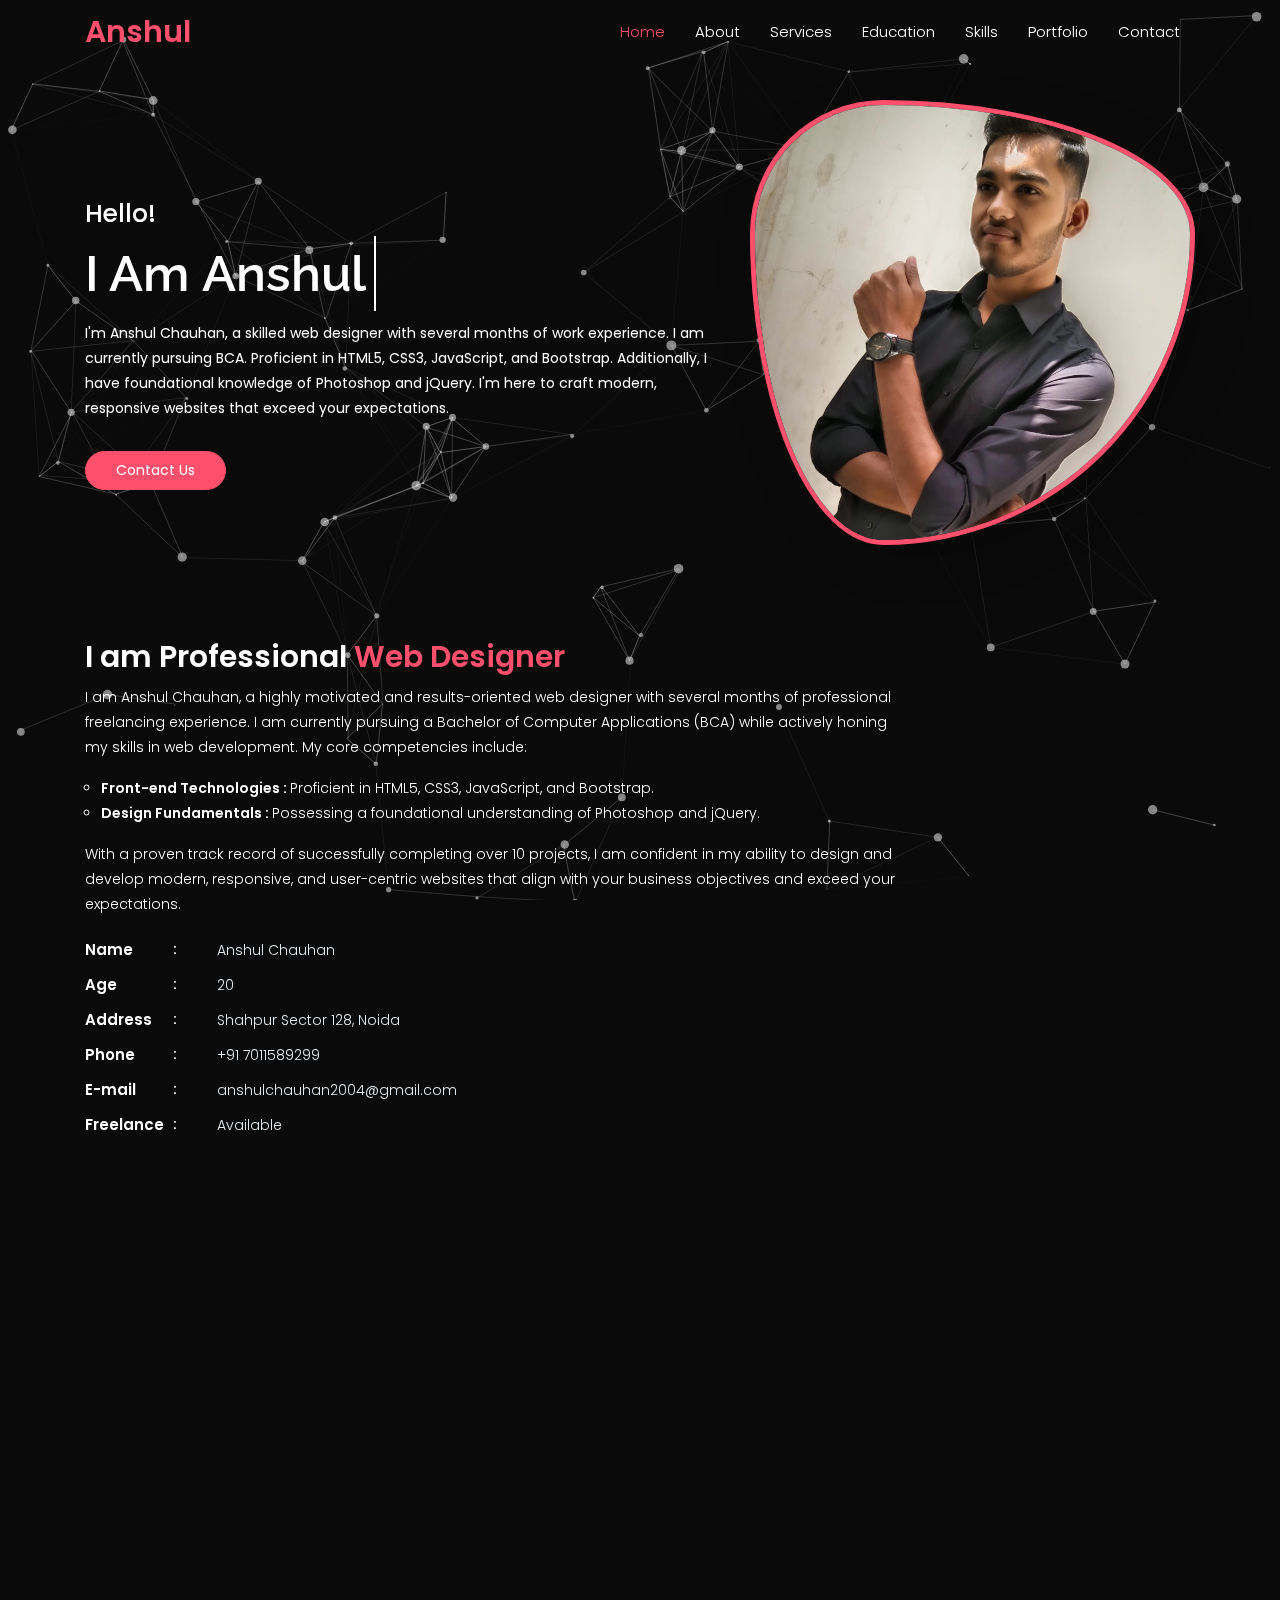
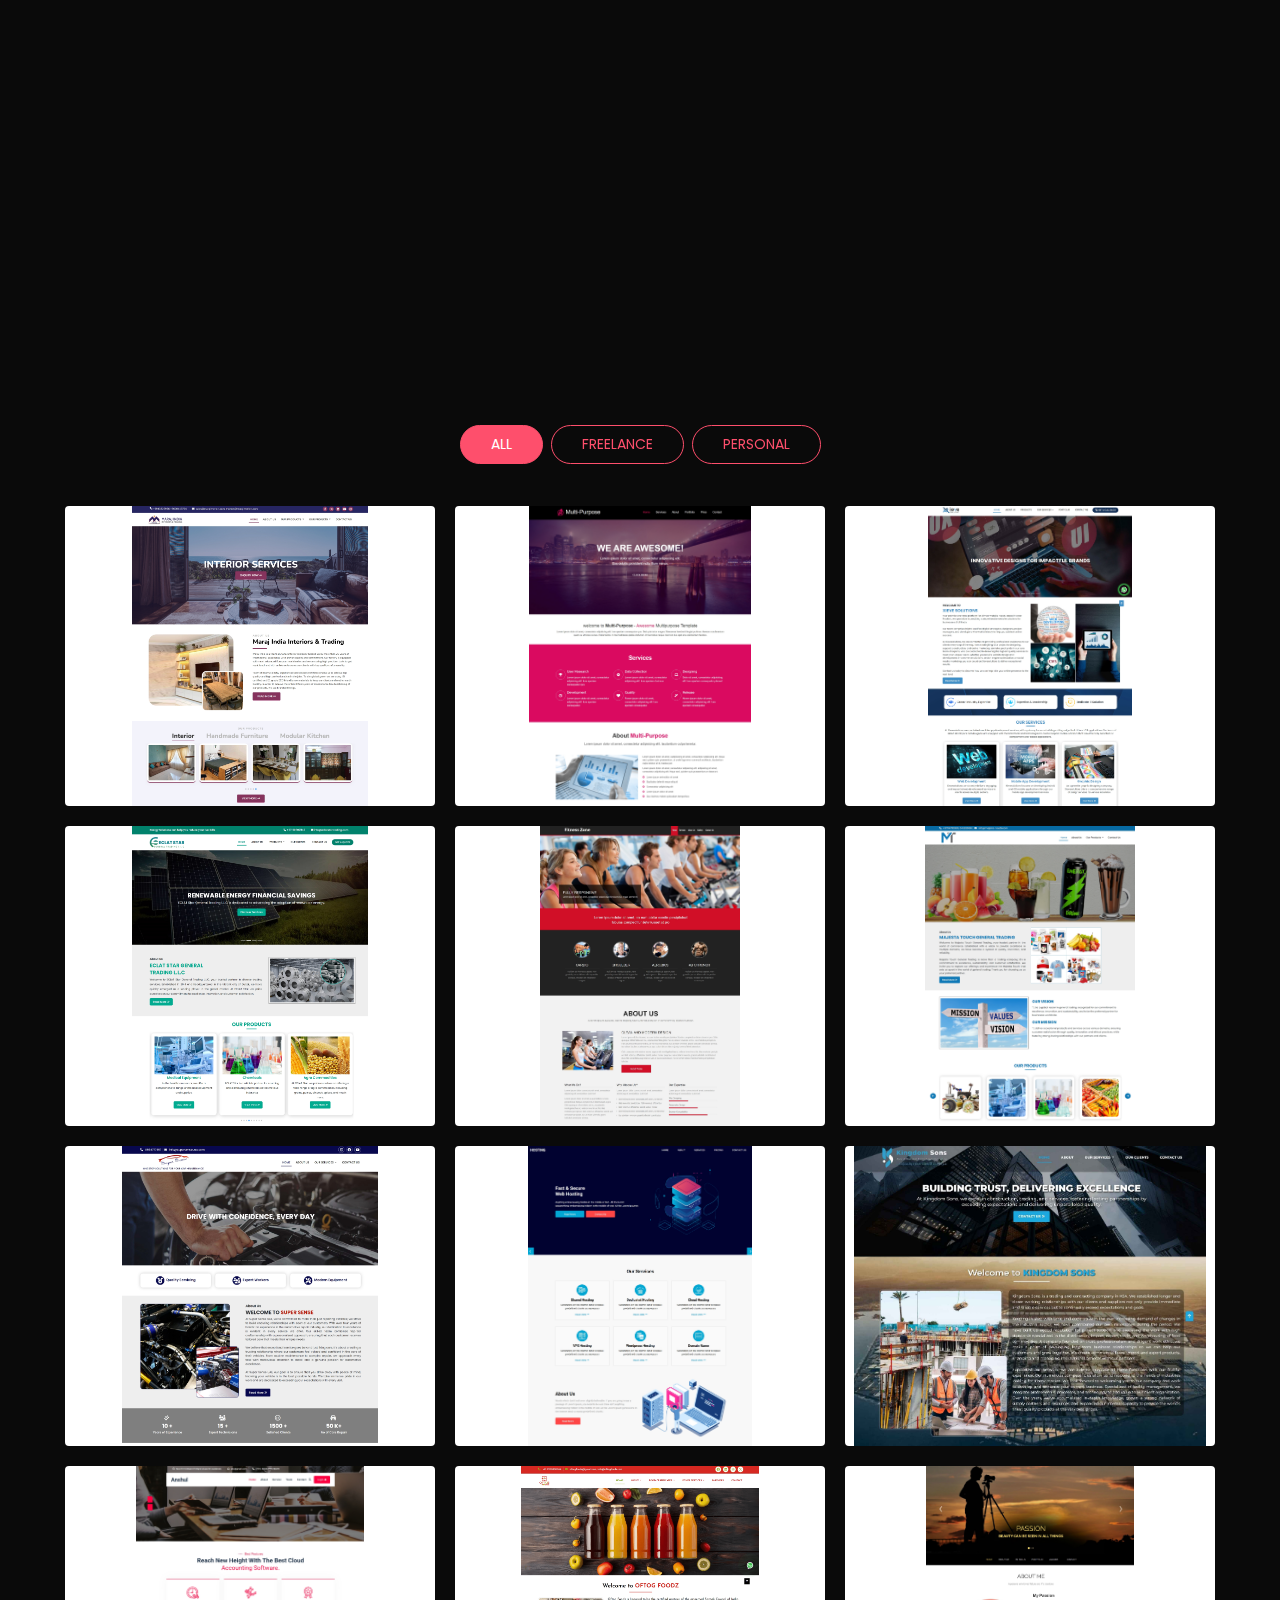
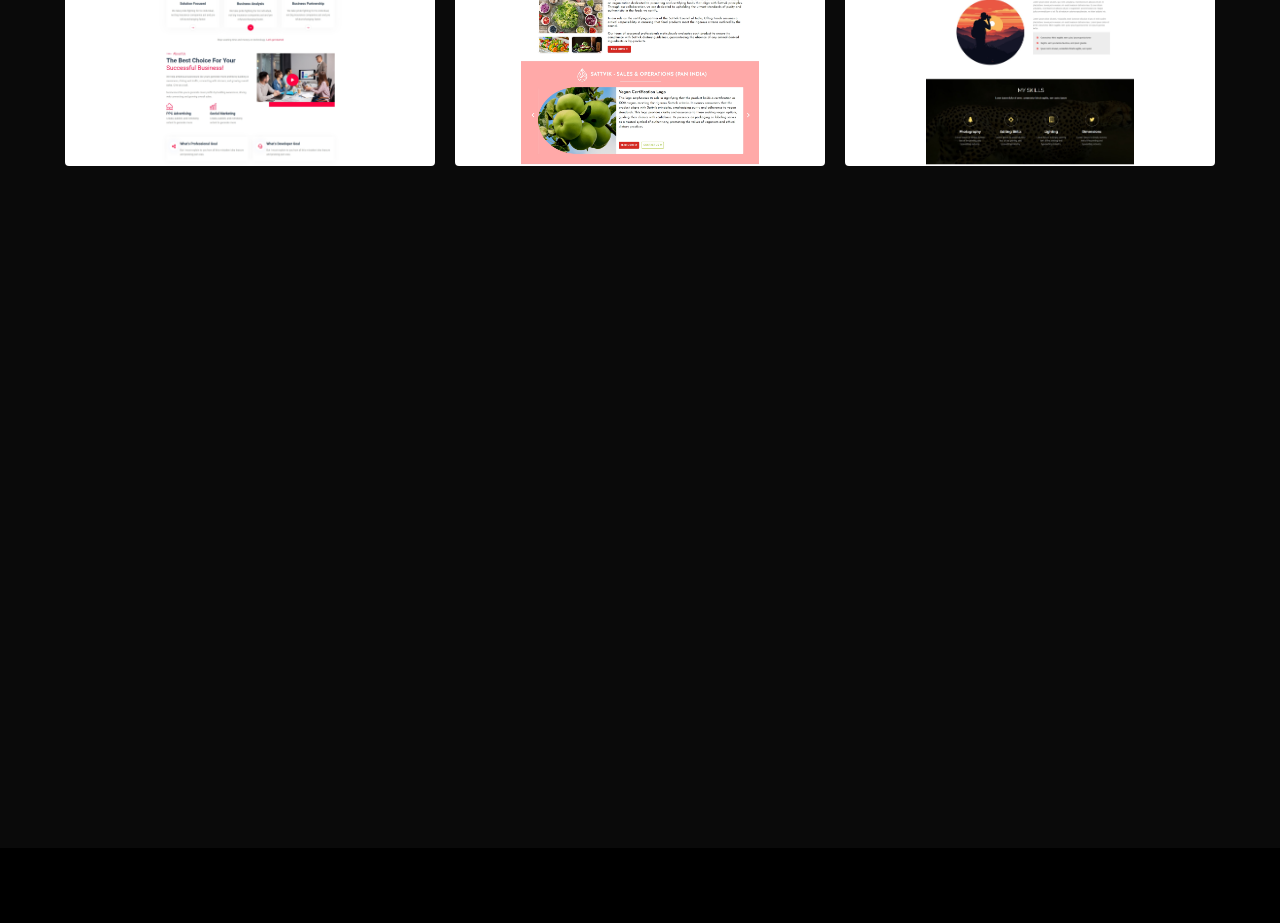
==== commit 0844409a: "Update index.html" ====
--- a/index.html
+++ b/index.html
@@ -1047,8 +1047,12 @@
 				<h2 class="section-title wow flipInX" data-wow-delay="0.4s">Contact <span>Us</span></h2>
 				<div class="row">
 					<div class="col-md-12 col-sm-12" data-aos="fade-up" data-aos-delay="200" data-aos-duration="1000">
-						<form class="form" name="enq" method="post" action="contact.php">
+						<form class="form" name="enq" action="https://api.web3forms.com/submit" method="POST">
 							<div class="row">
+								<div class="form-group col-12">
+									<input type="hidden" name="access_key" value="3e9f5b77-1186-4701-ac4e-1d5d2cf85f9d">
+
+								</div>
 								<div class="form-group col-md-4">
 									<input type="text" name="name" class="form-control" placeholder="Name"
 										required="required">
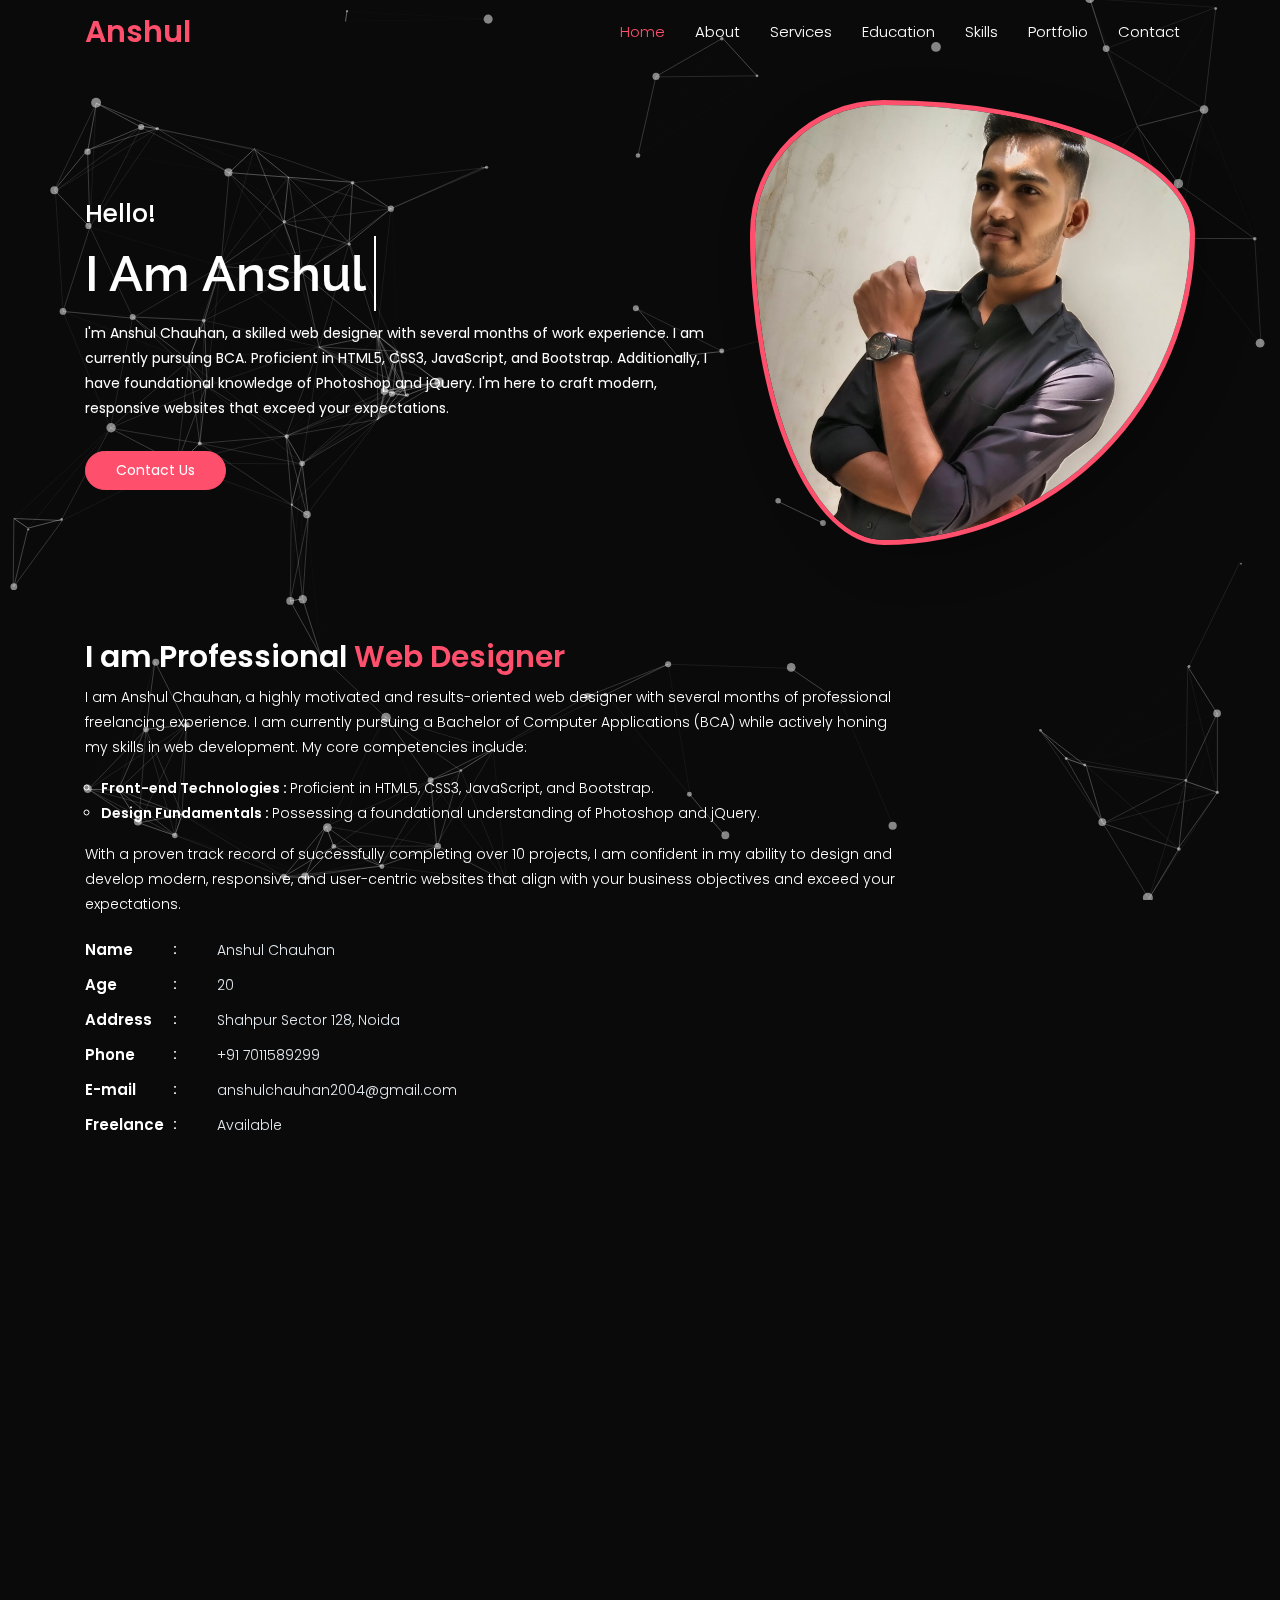
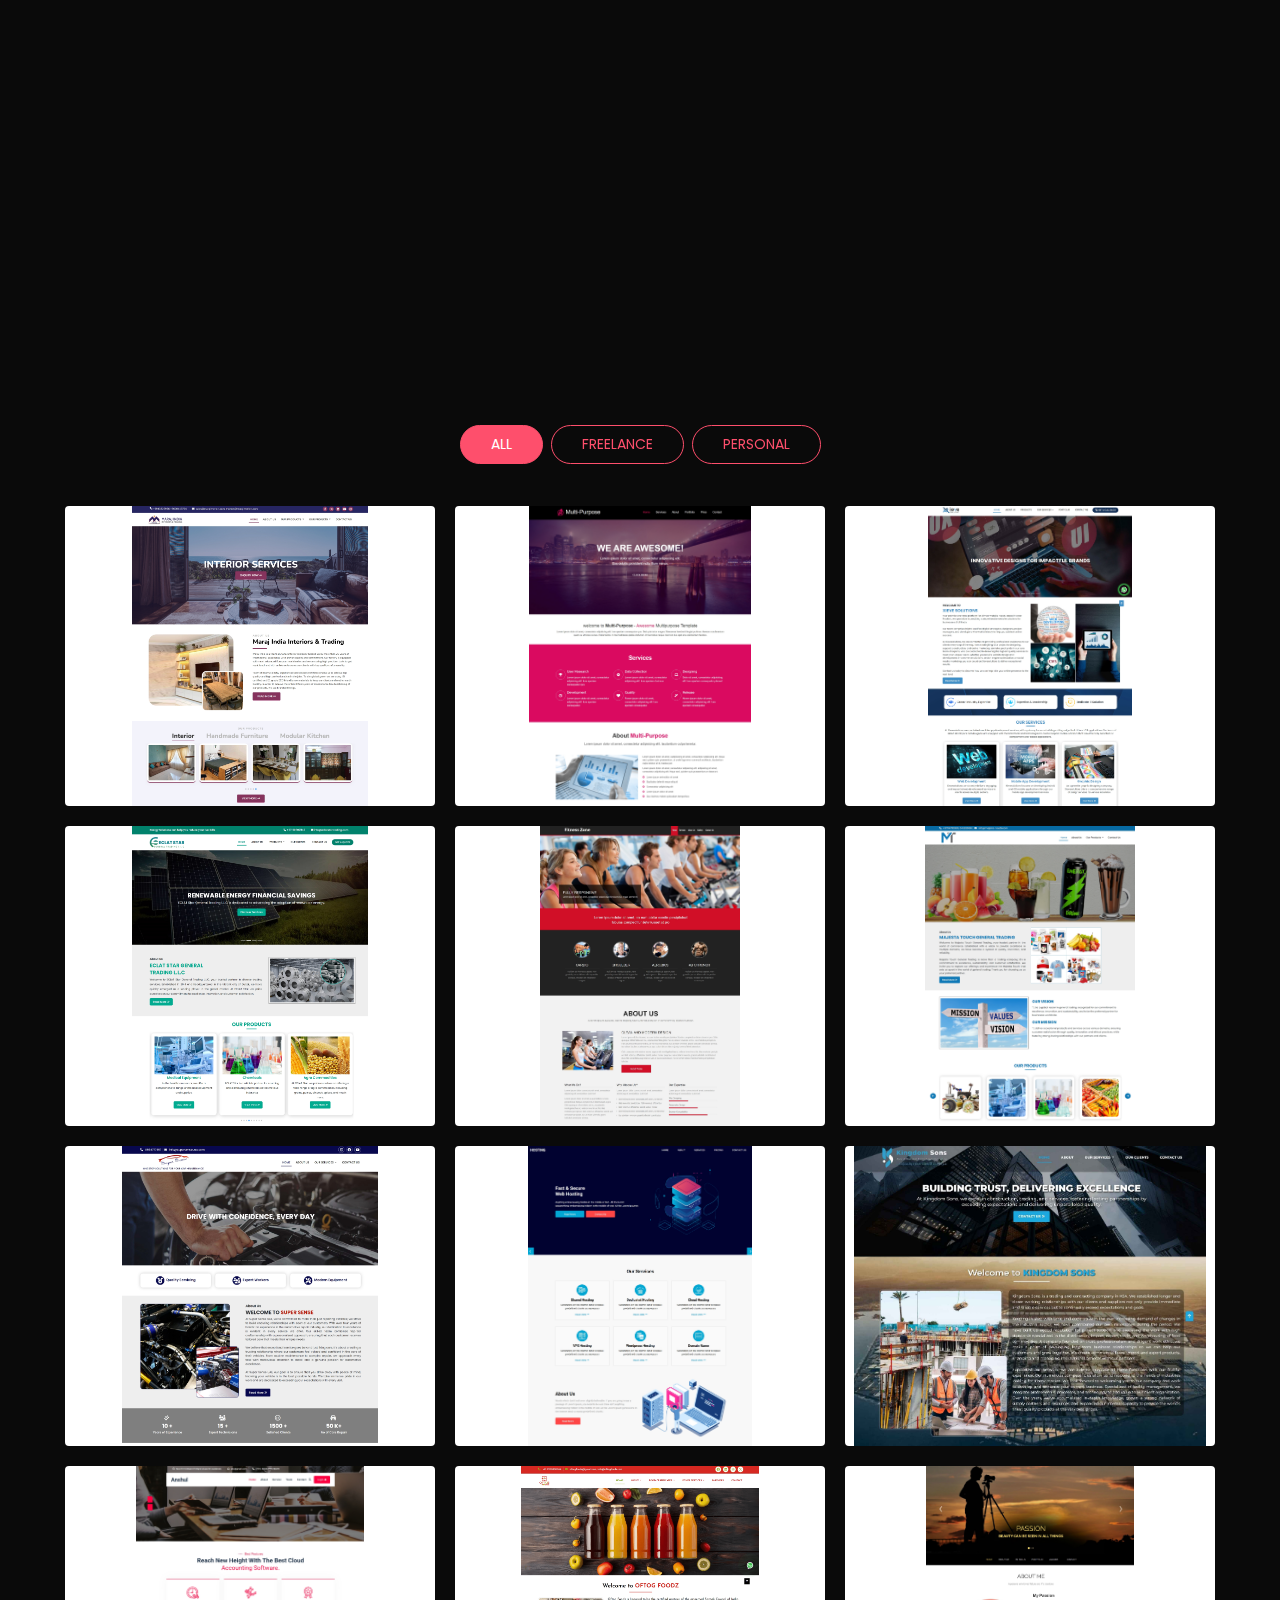
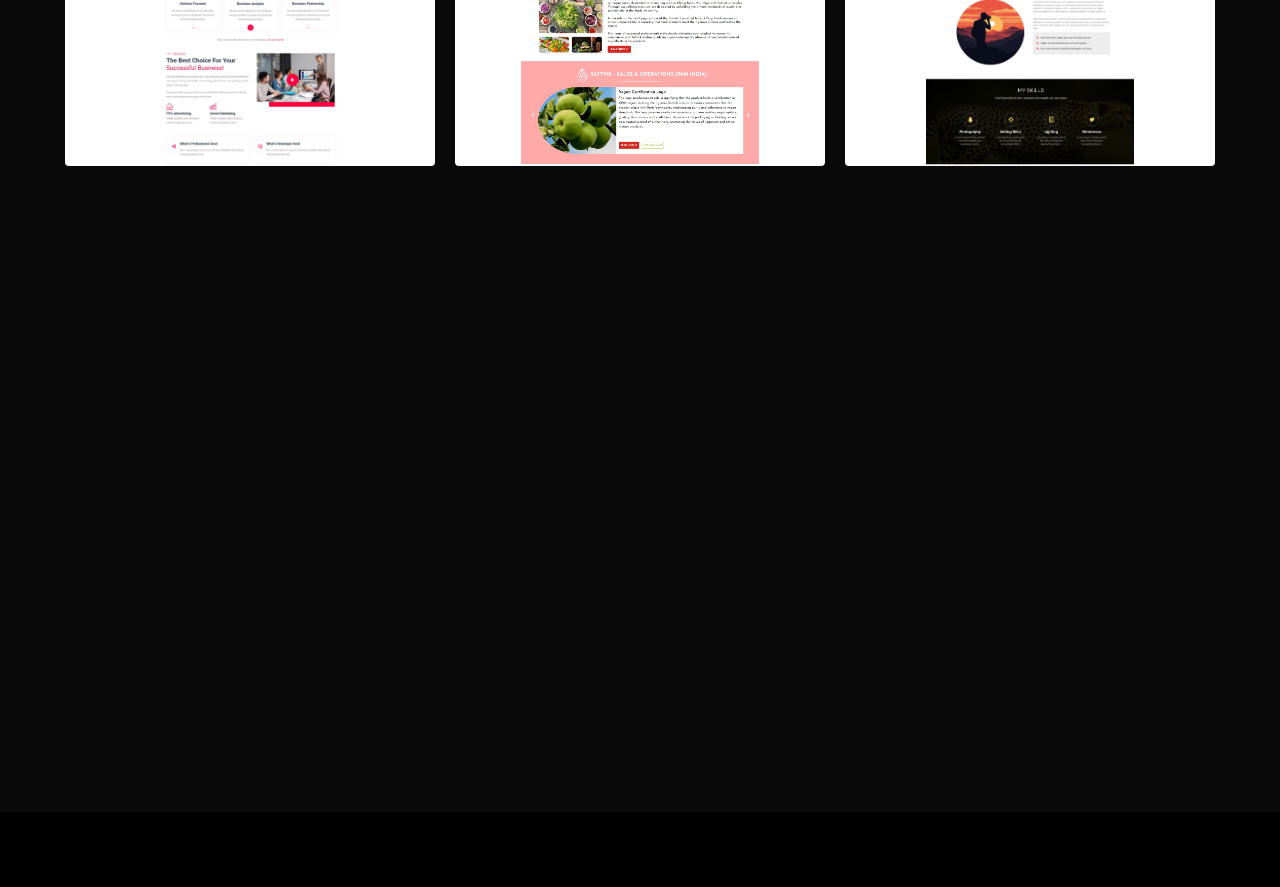
==== commit 2bd9191e: "Update index.html" ====
--- a/index.html
+++ b/index.html
@@ -1044,7 +1044,7 @@
 	<section id="contact" class="gray_bg section-padding ">
 		<div class="contact-form">
 			<div class="container">
-				<h2 class="section-title wow flipInX" data-wow-delay="0.4s">Contact <span>Us</span></h2>
+				<h2 class="section-title mb-4 wow flipInX" data-wow-delay="0.4s">Contact <span>Us</span></h2>
 				<div class="row">
 					<div class="col-md-12 col-sm-12" data-aos="fade-up" data-aos-delay="200" data-aos-duration="1000">
 						<form class="form" name="enq" action="https://api.web3forms.com/submit" method="POST">
--- a/assets/css/main.css
+++ b/assets/css/main.css
@@ -1491,6 +1491,8 @@
 	height: 40px;
 	border-radius: 0;
 	box-shadow: none;
+	color: #fff;
+
 }
 
 .form .form-group input:focus {
@@ -1510,6 +1512,8 @@
 	padding-bottom: 5%;
 	border-radius: 0;
 	box-shadow: none;
+	color: #fff;
+
 }
 
 .gray_bg .form .form-group textarea:focus {
@@ -1541,4 +1545,4 @@
 
 /* ==========================================================================
 End Footer Area
-========================================================================== */+========================================================================== */
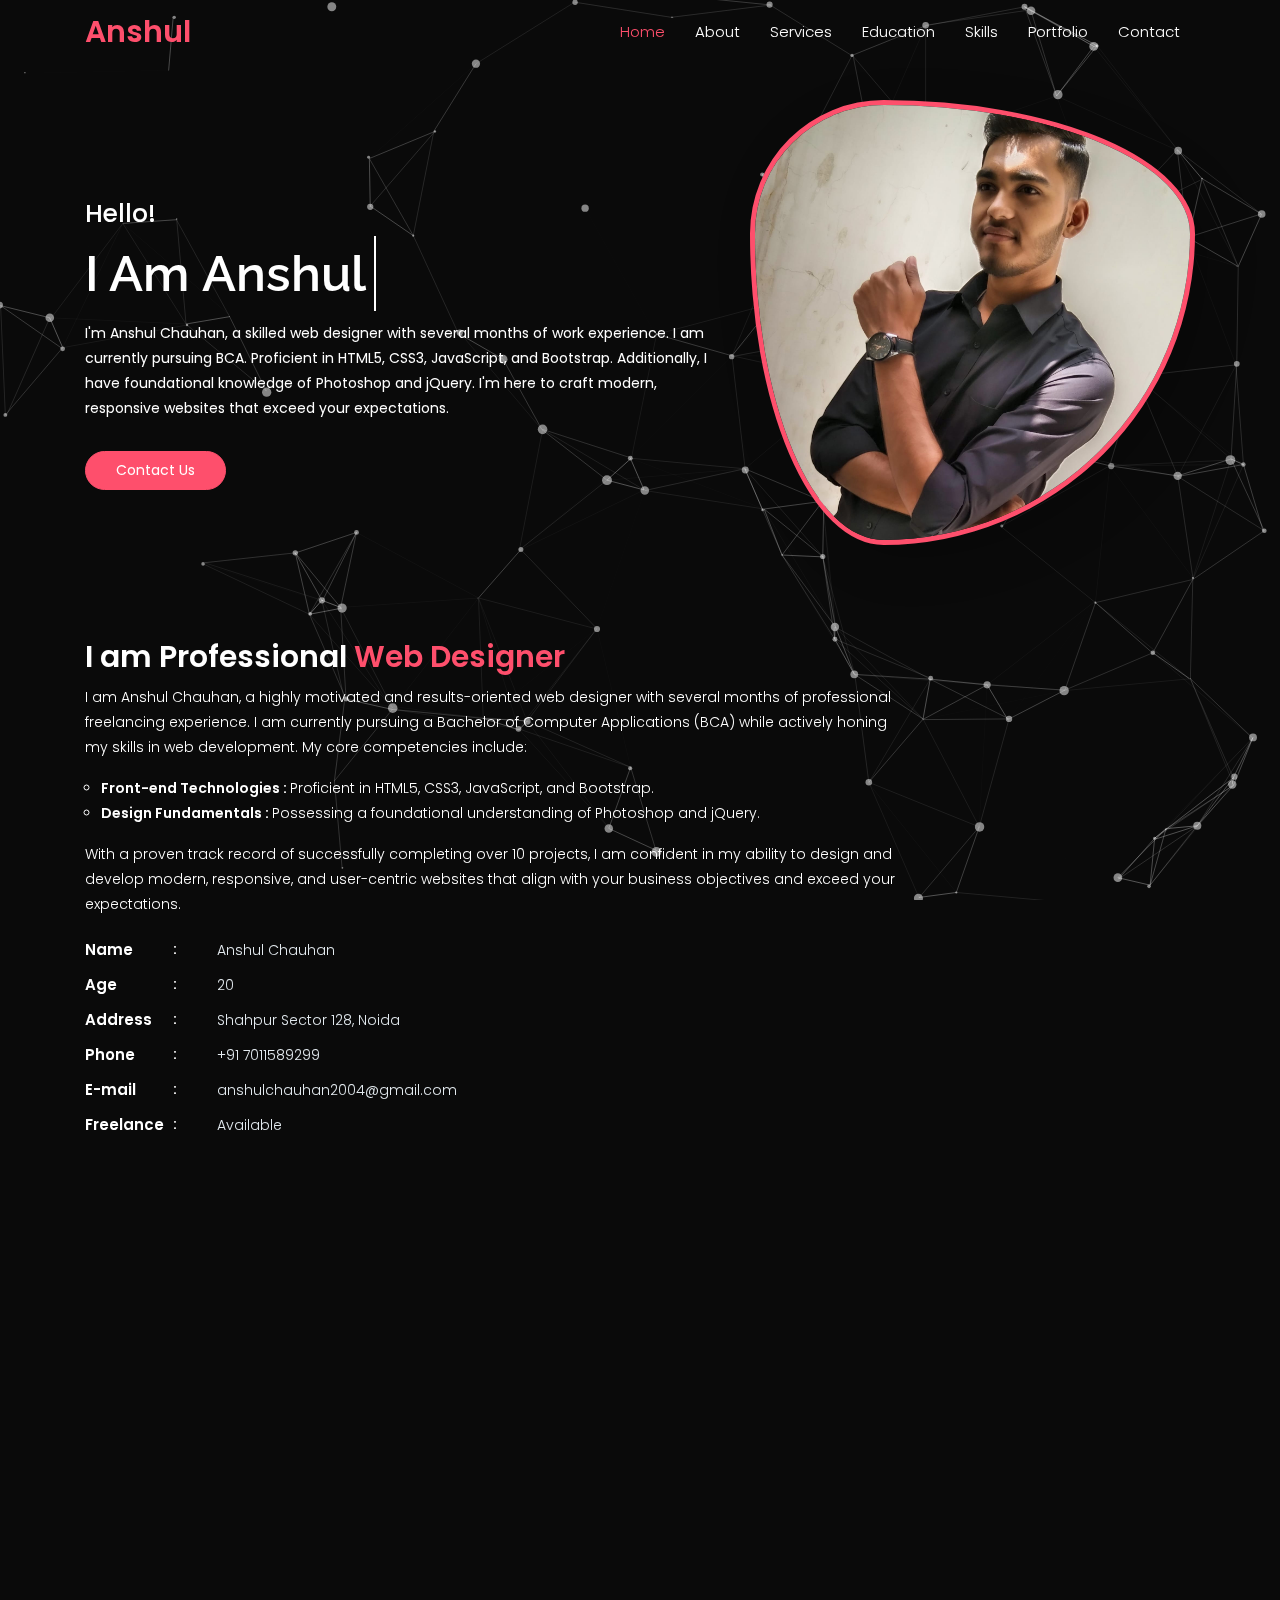
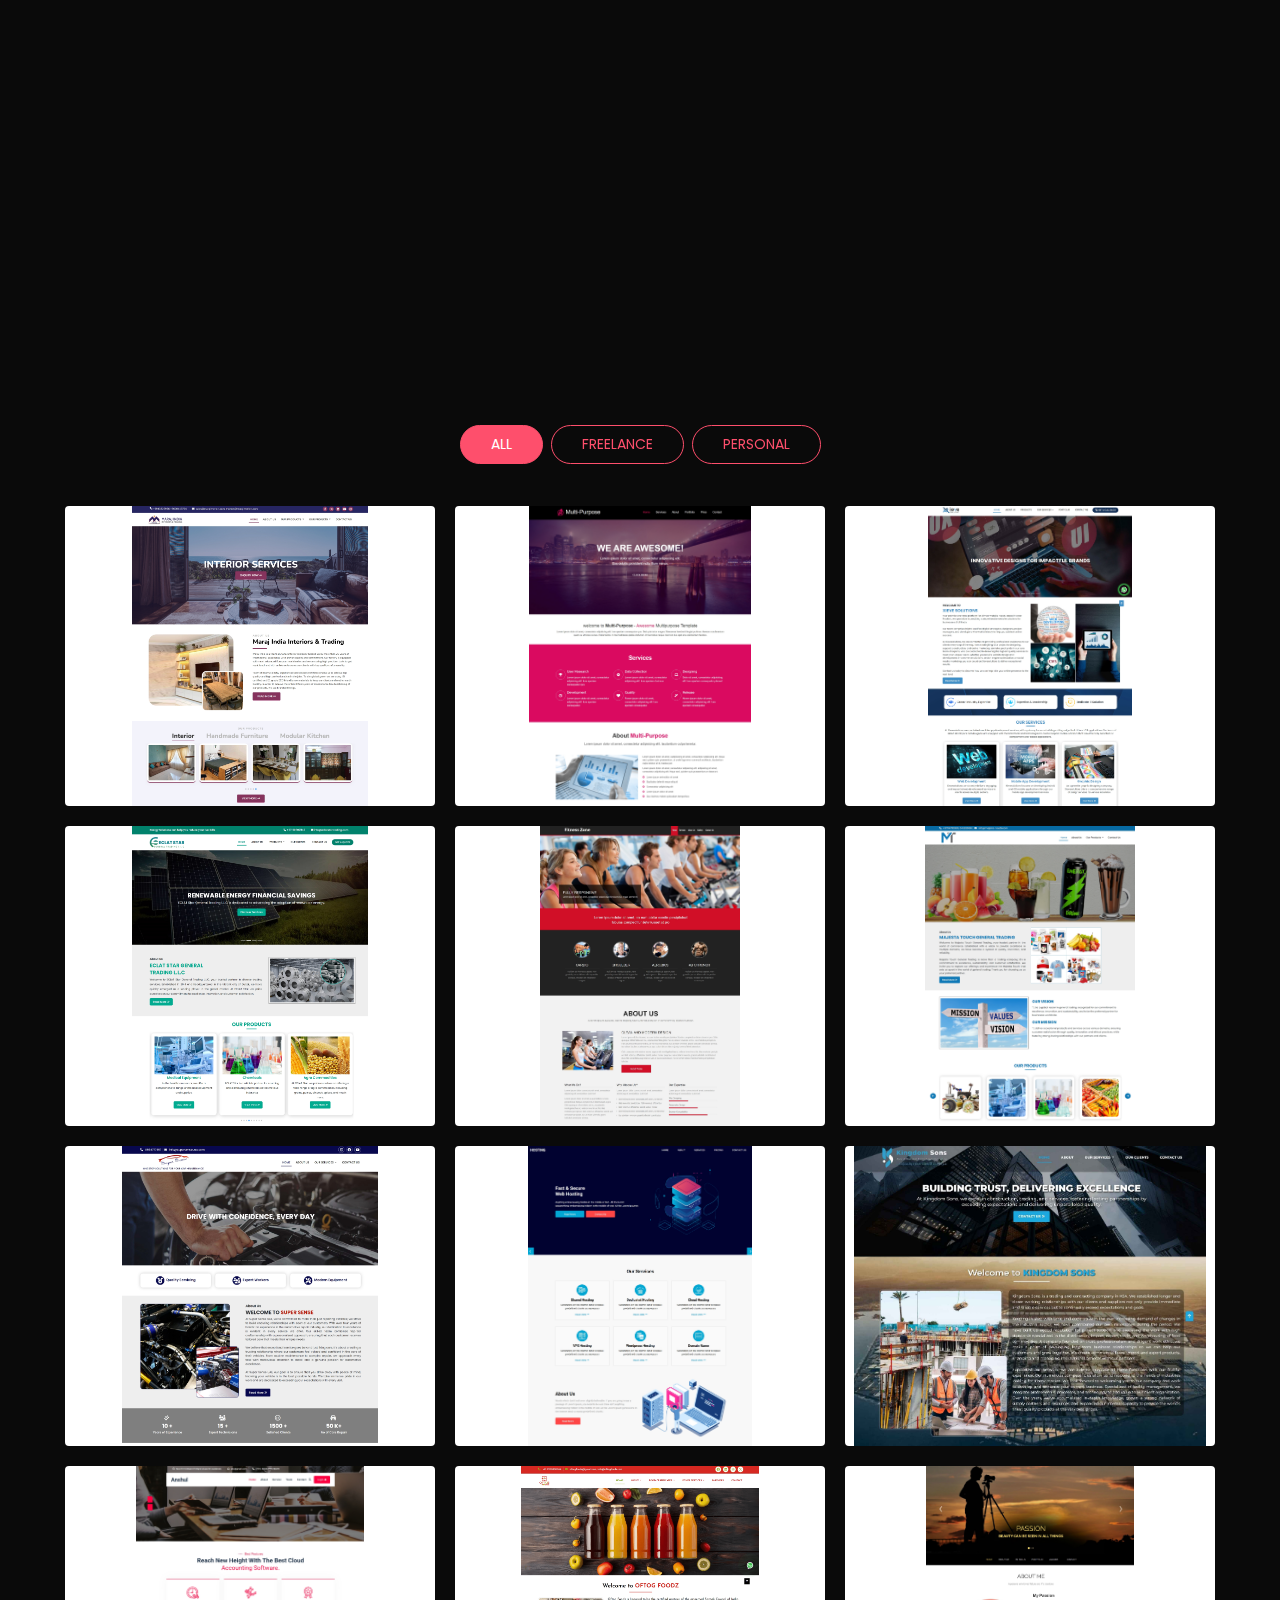
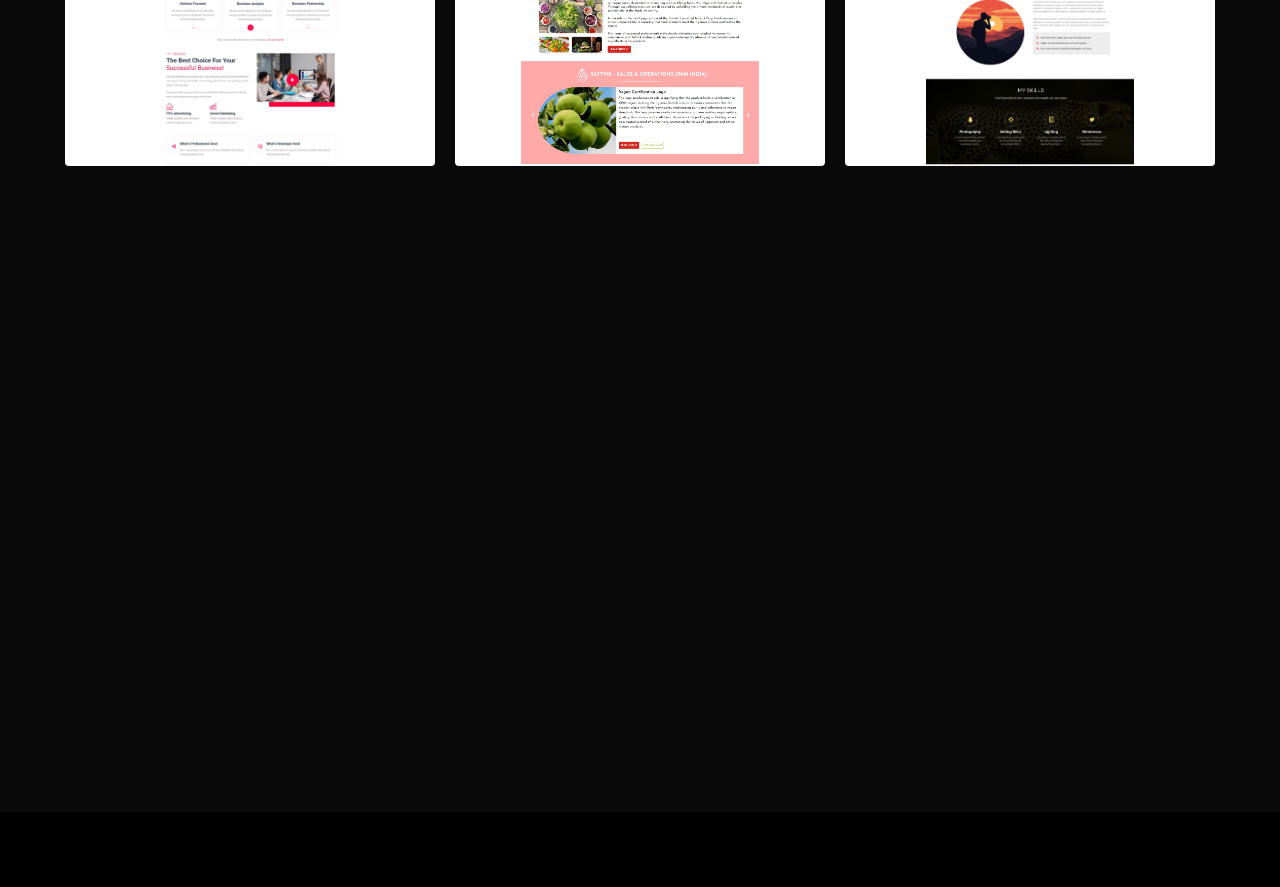
==== commit 84c5139c: "Update index.html" ====
--- a/index.html
+++ b/index.html
@@ -1070,7 +1070,7 @@
 										required="required"></textarea>
 								</div>
 								<div class="col-md-12 text-center">
-									<button type="submit" value="Send message" name="submit" id="submitButton"
+									<button type="submit"  id="submitButton"
 										class="btn btn-secondary" title="Submit Your Message!">Send Message</button>
 								</div>
 							</div>
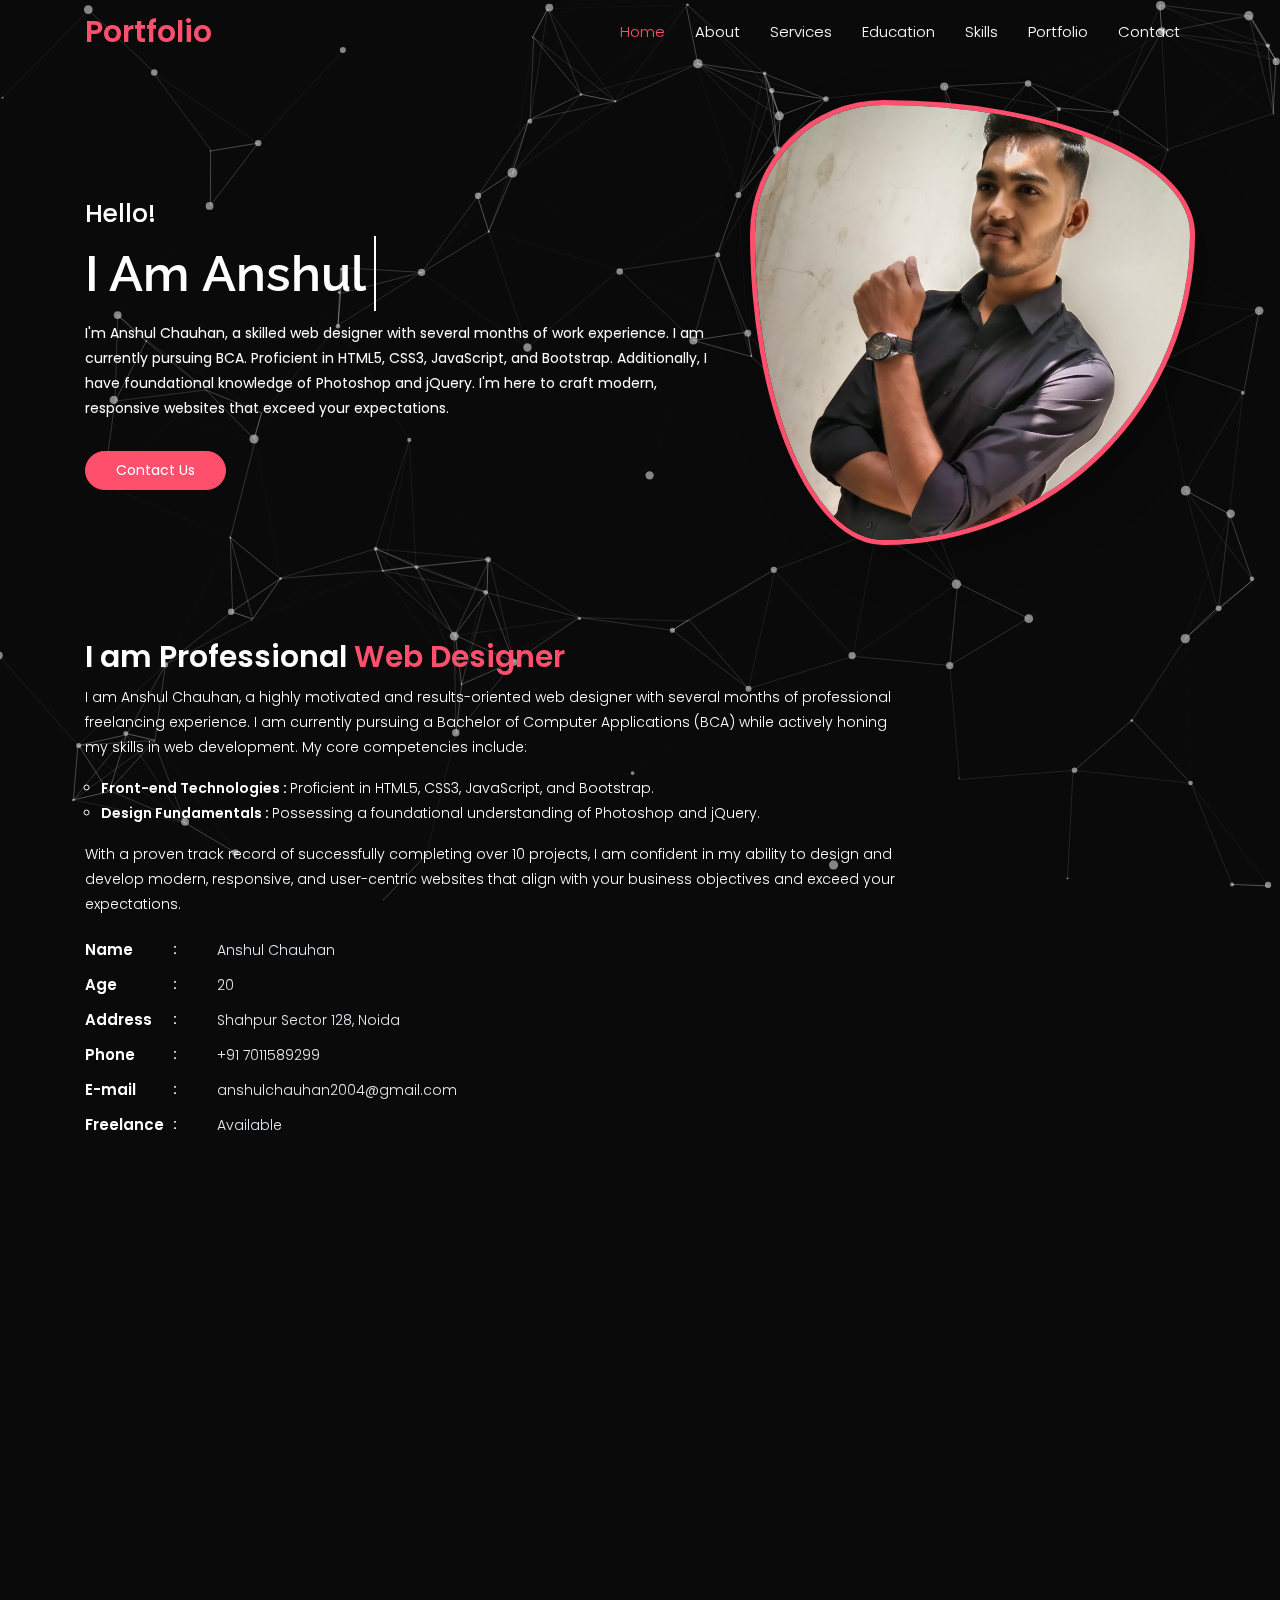
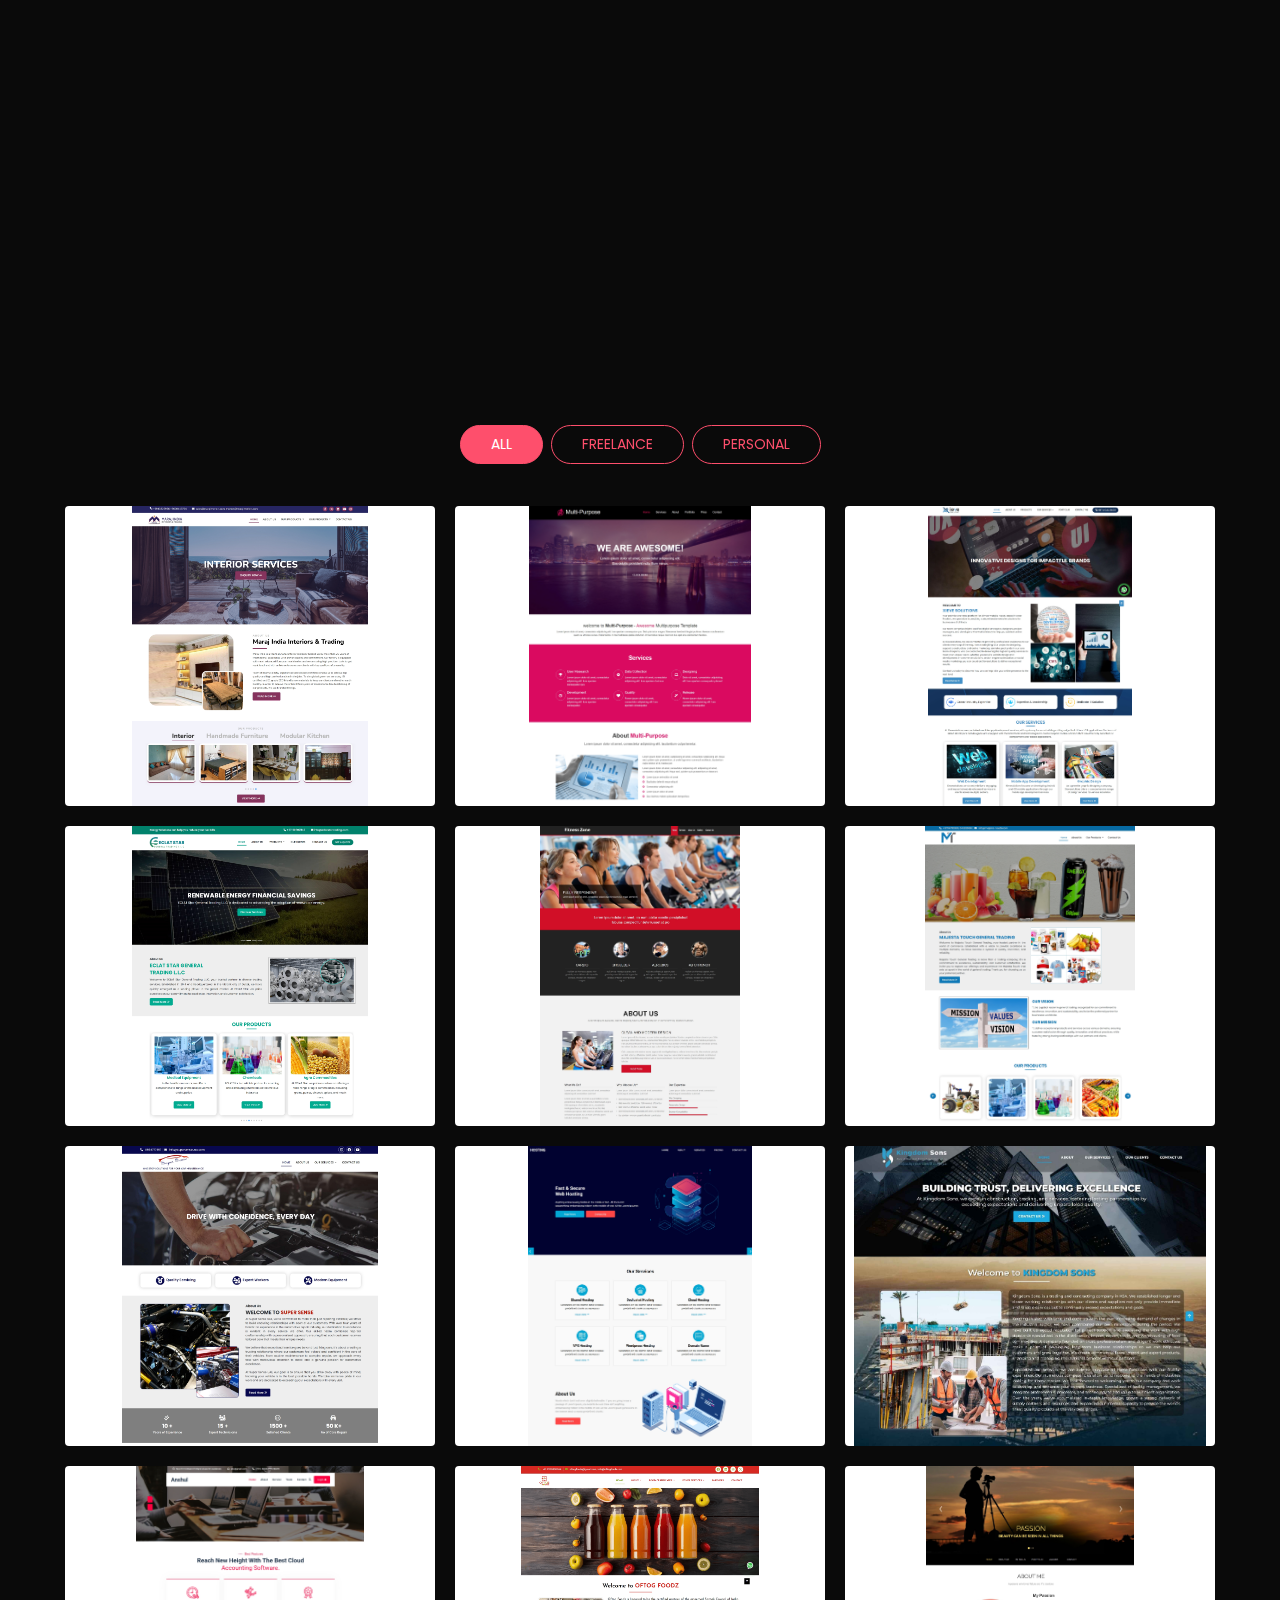
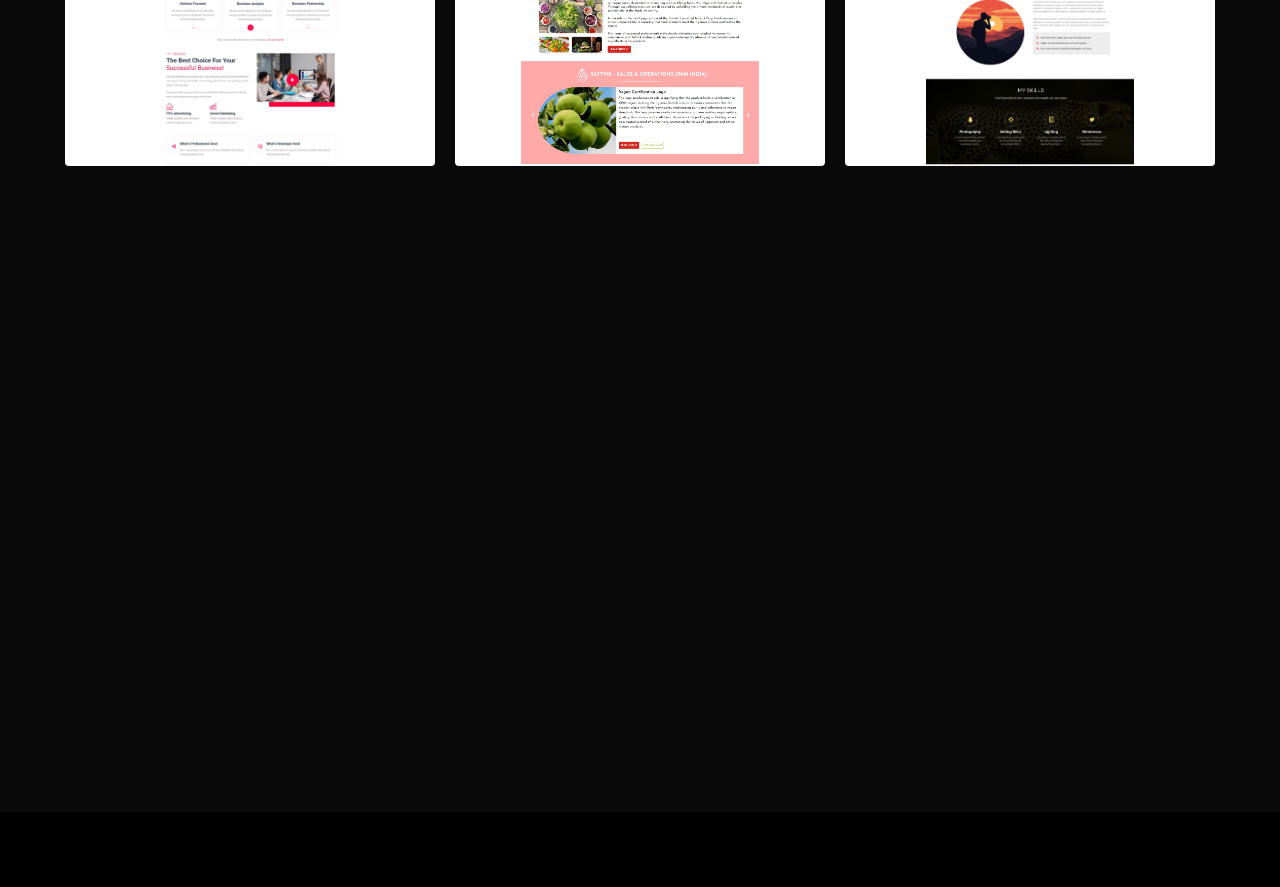
==== commit f98ef7ce: "Update index.html" ====
--- a/index.html
+++ b/index.html
@@ -56,12 +56,7 @@
 
 	<!-- Responsive Style -->
 	<link rel="stylesheet" type="text/css" href="assets/css/responsive.css">
-	<!-- HTML5 shim and Respond.js IE8 support of HTML5 elements and media queries -->
-	<!-- WARNING: Respond.js doesn't work if you view the page via file:// -->
-	<!--[if lt IE 9]>
-		  <script src="https://oss.maxcdn.com/html5shiv/3.7.2/html5shiv.min.js"></script>
-		  <script src="https://oss.maxcdn.com/respond/1.4.2/respond.min.js"></script>
-		<![endif]-->
+
 </head>
 
 <body data-spy="scroll" data-offset="80">
@@ -79,7 +74,7 @@
 	<nav class="navbar navbar-toggleable-sm fixed-top navbar-light bg-faded site-navigation">
 		<div class="container nav_containter">
 			<a class="navbar-brand" href="index.html">
-				<p>Anshul</p>
+				<p>Portfolio</p>
 			</a>
 			<button class="navbar-toggler" type="button" data-toggle="collapse" data-target="#navbarCollapse"
 				aria-controls="navbarCollapse" aria-expanded="false" aria-label="Toggle navigation">
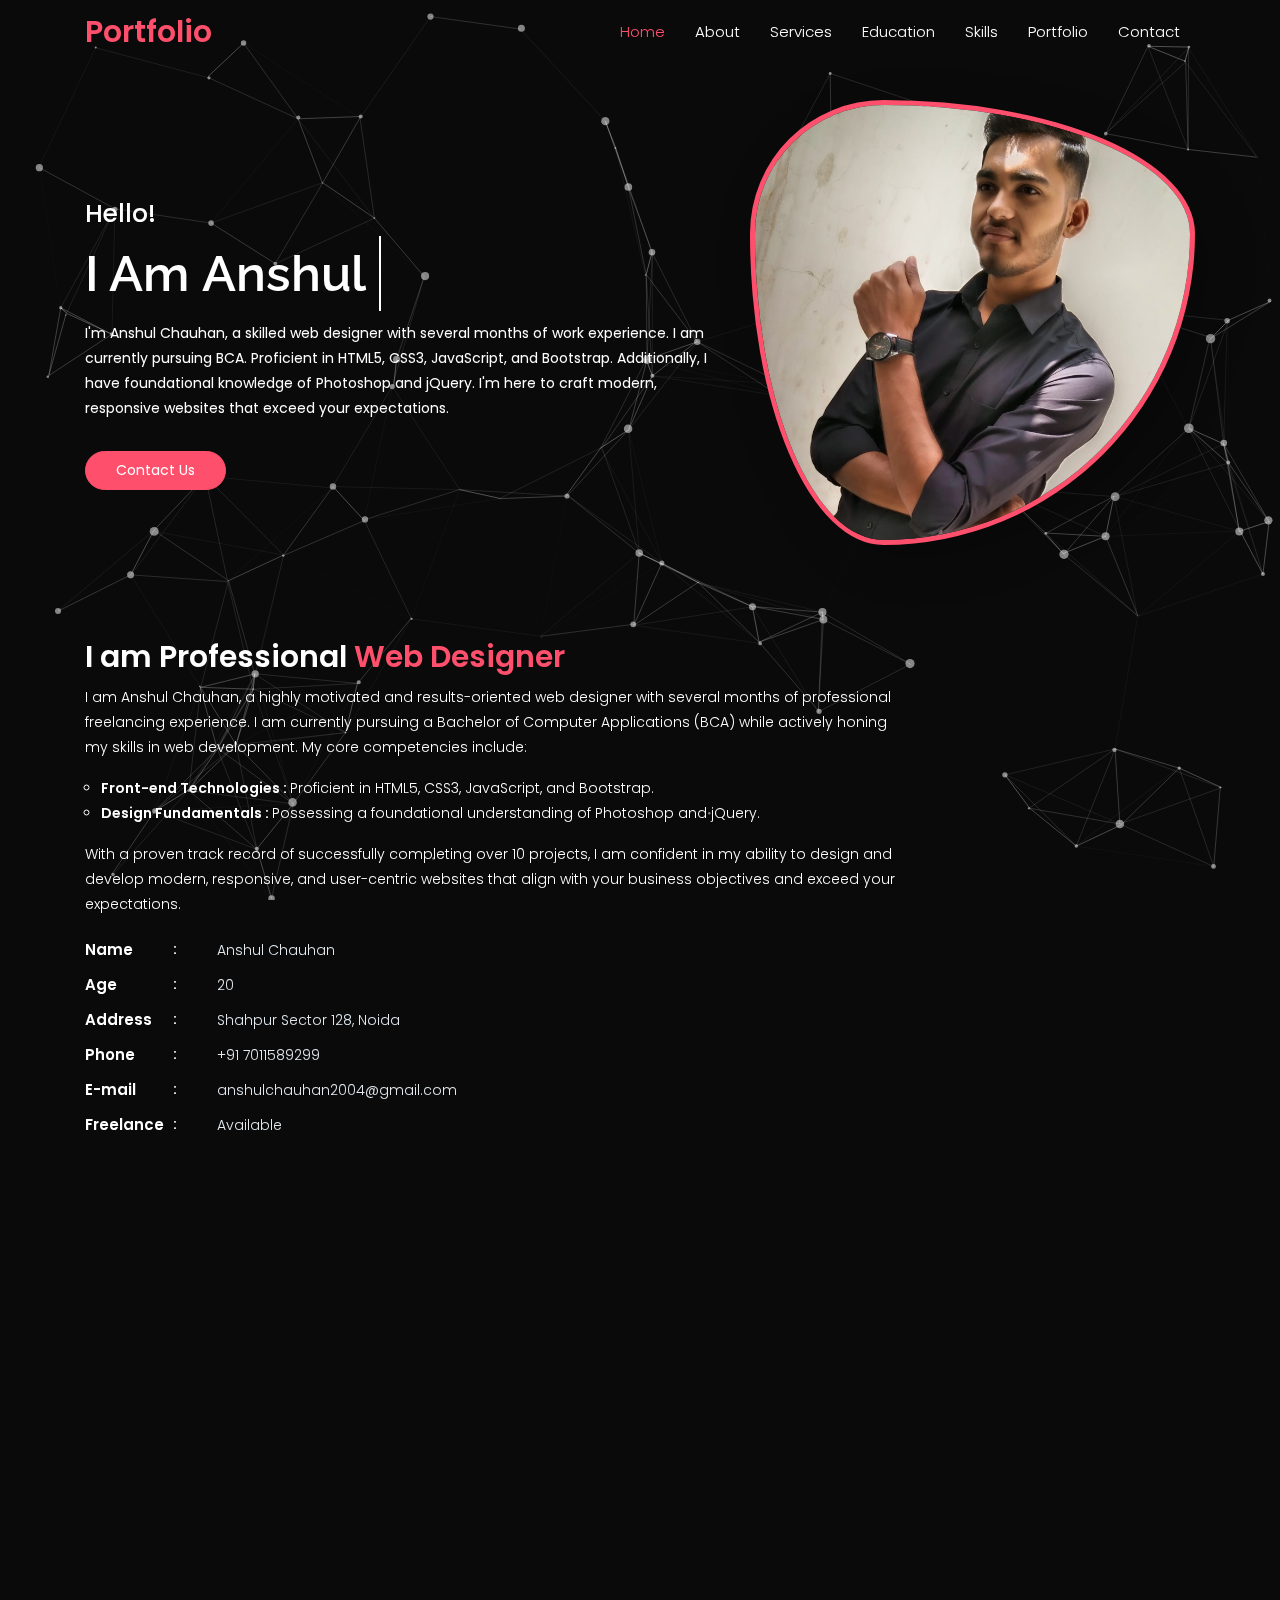
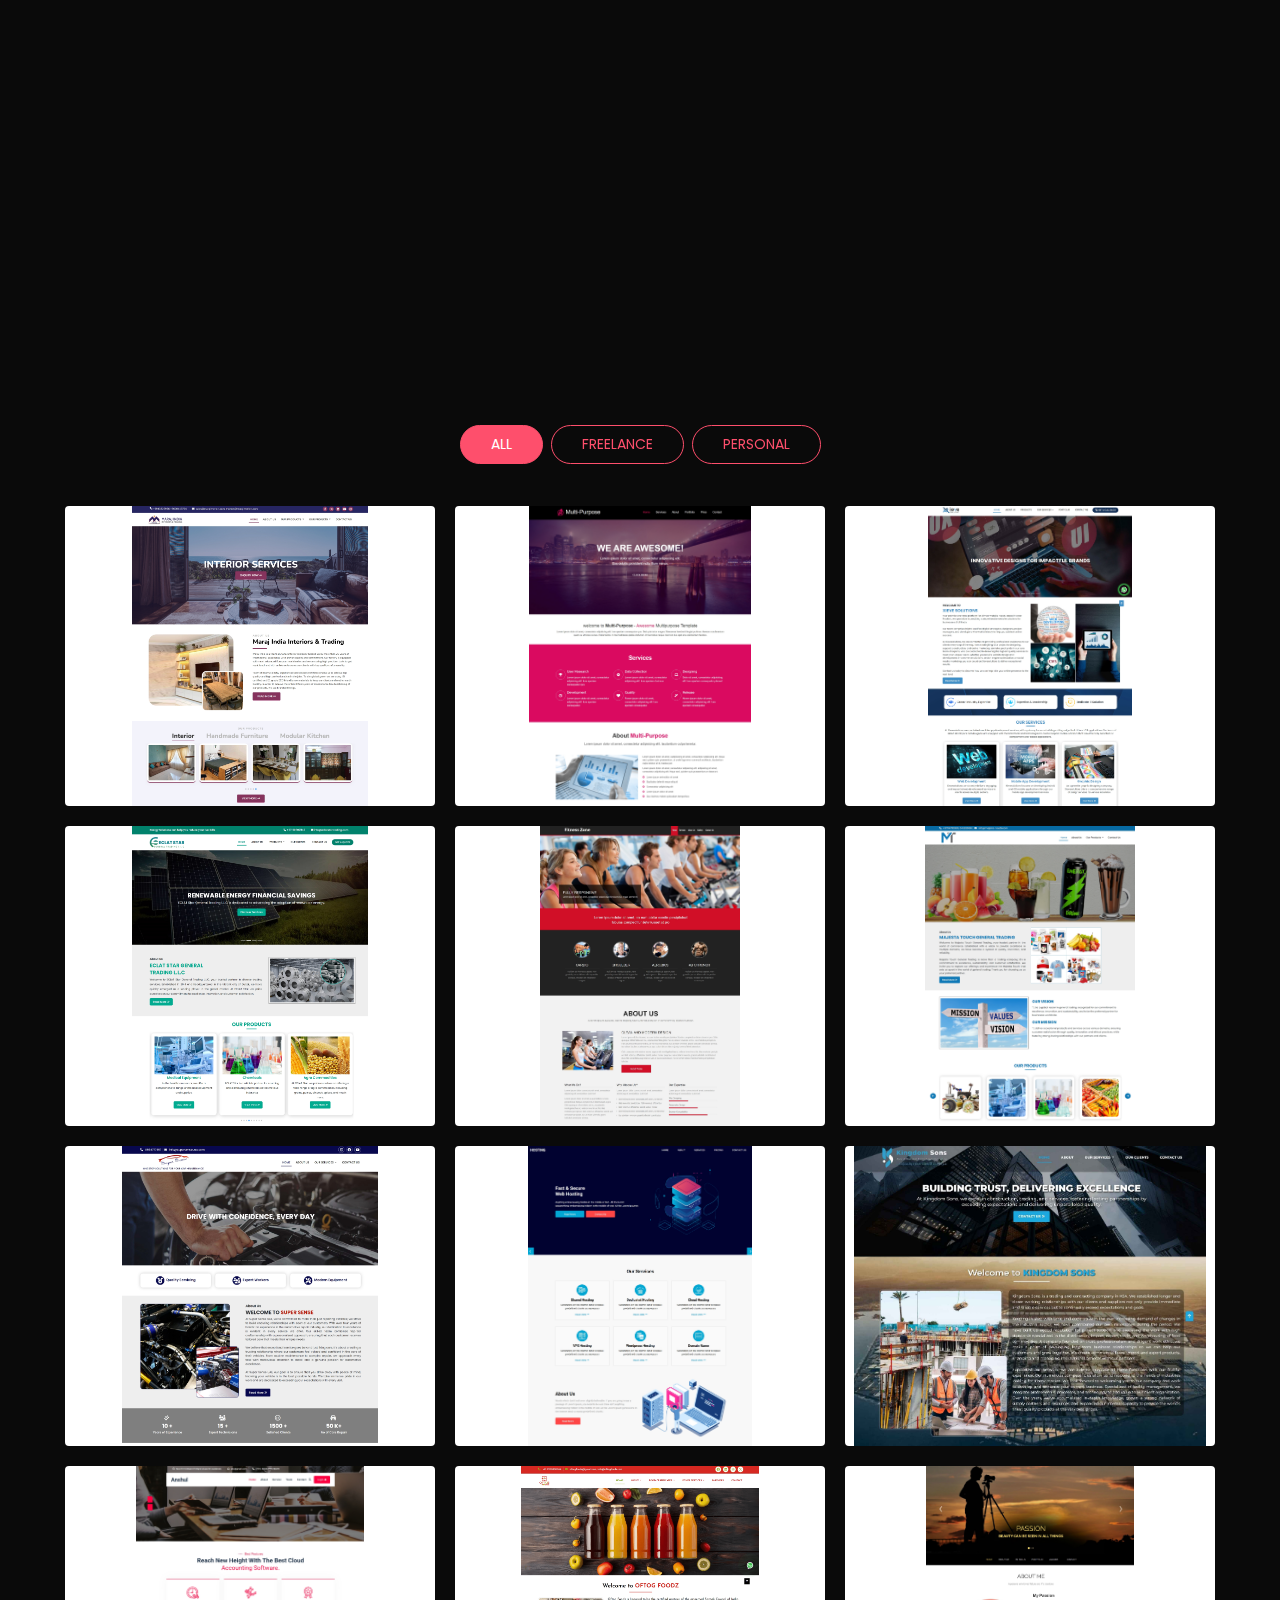
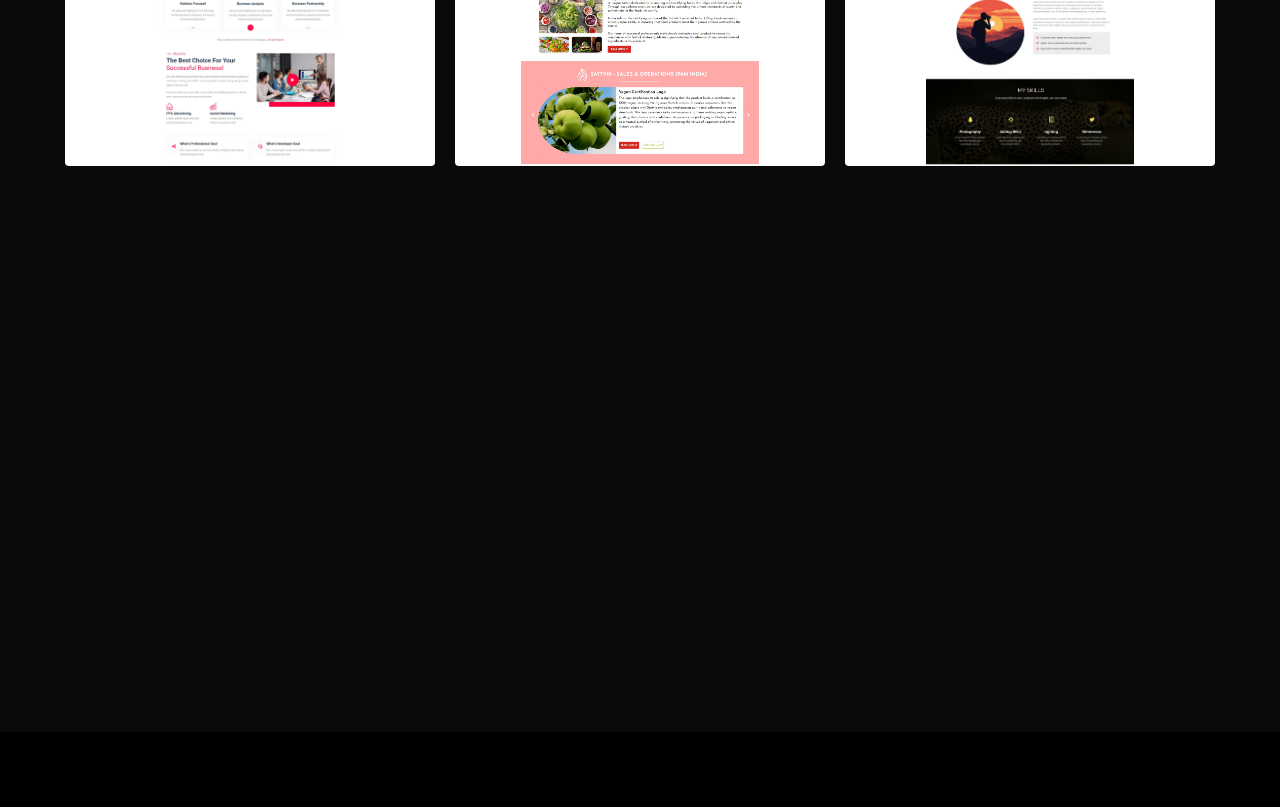
==== commit 142b5879: "Update index.html" ====
--- a/index.html
+++ b/index.html
@@ -1036,7 +1036,7 @@
 	<!-- Portfolio Section Ends -->
 
 	<!-- Contact Section Start -->
-	<section id="contact" class="gray_bg section-padding ">
+	<section id="contact" class="gray_bg section-padding pt-0">
 		<div class="contact-form">
 			<div class="container">
 				<h2 class="section-title mb-4 wow flipInX" data-wow-delay="0.4s">Contact <span>Us</span></h2>
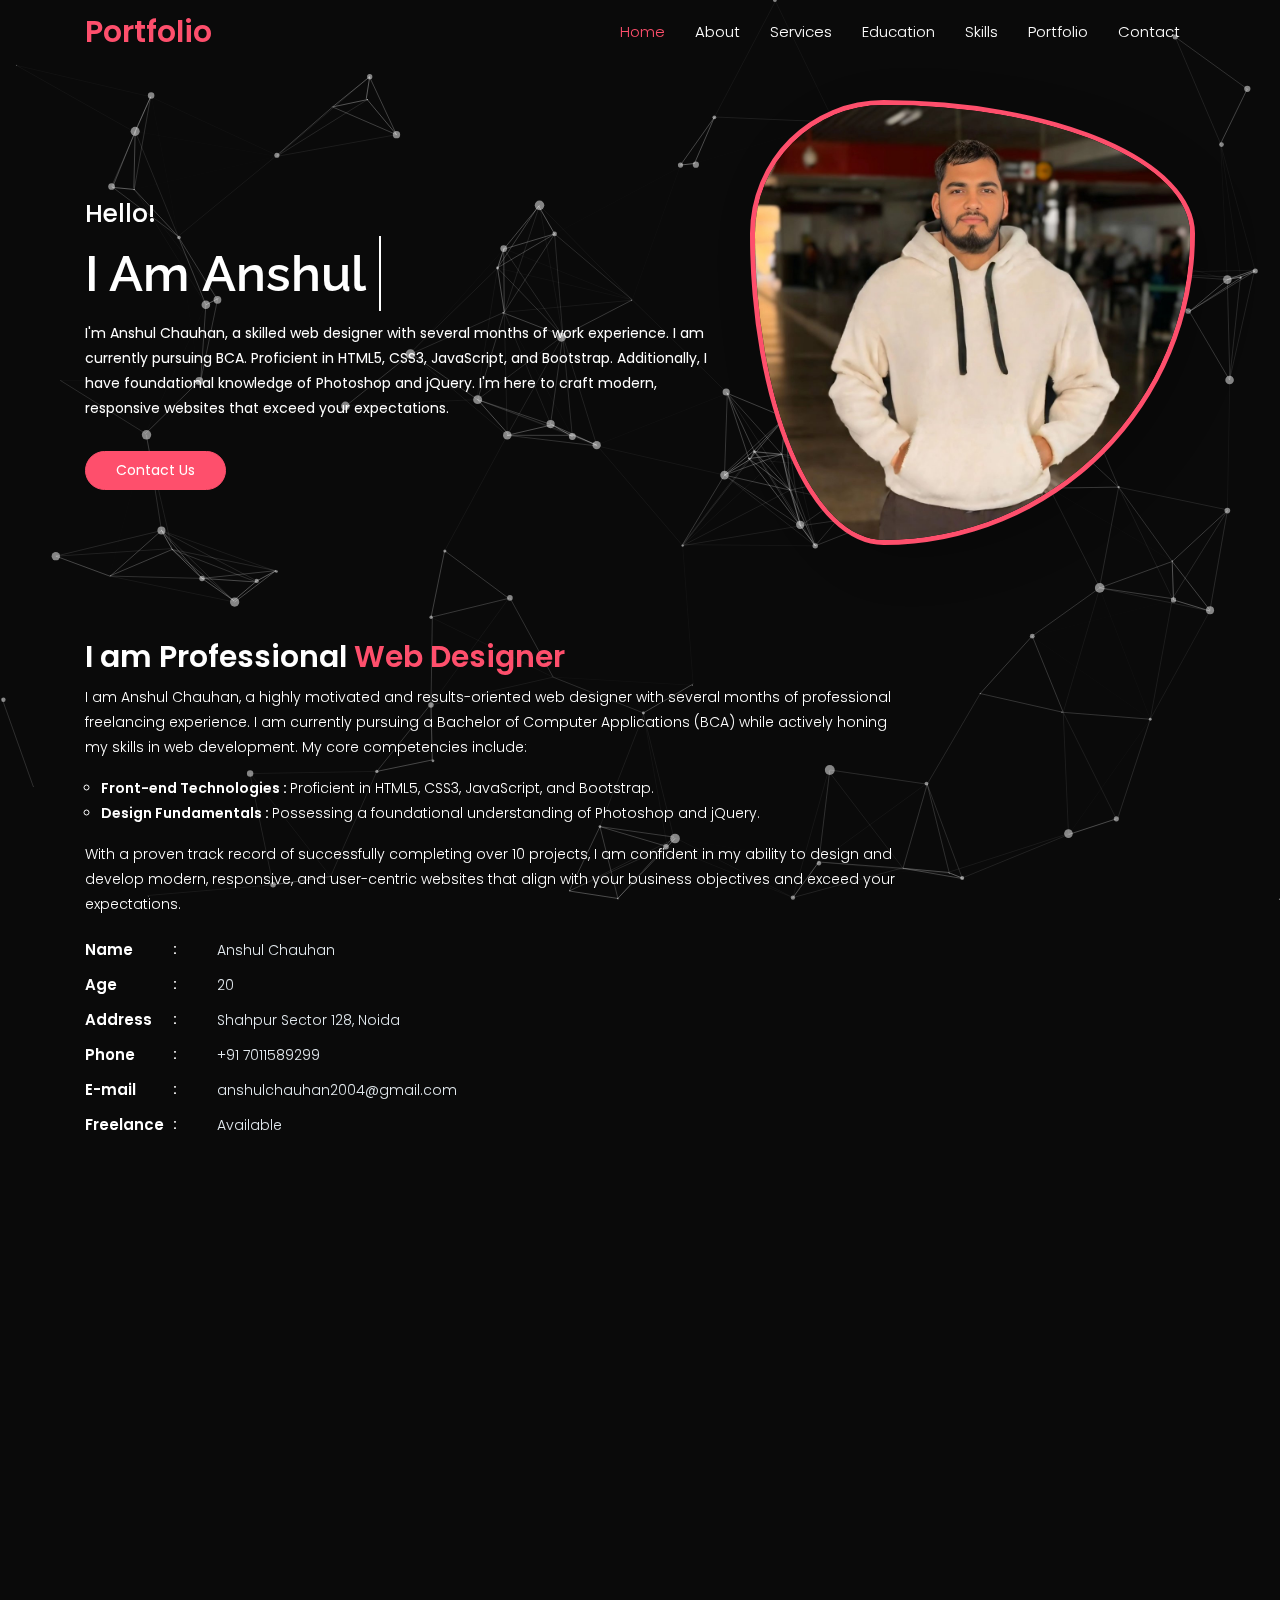
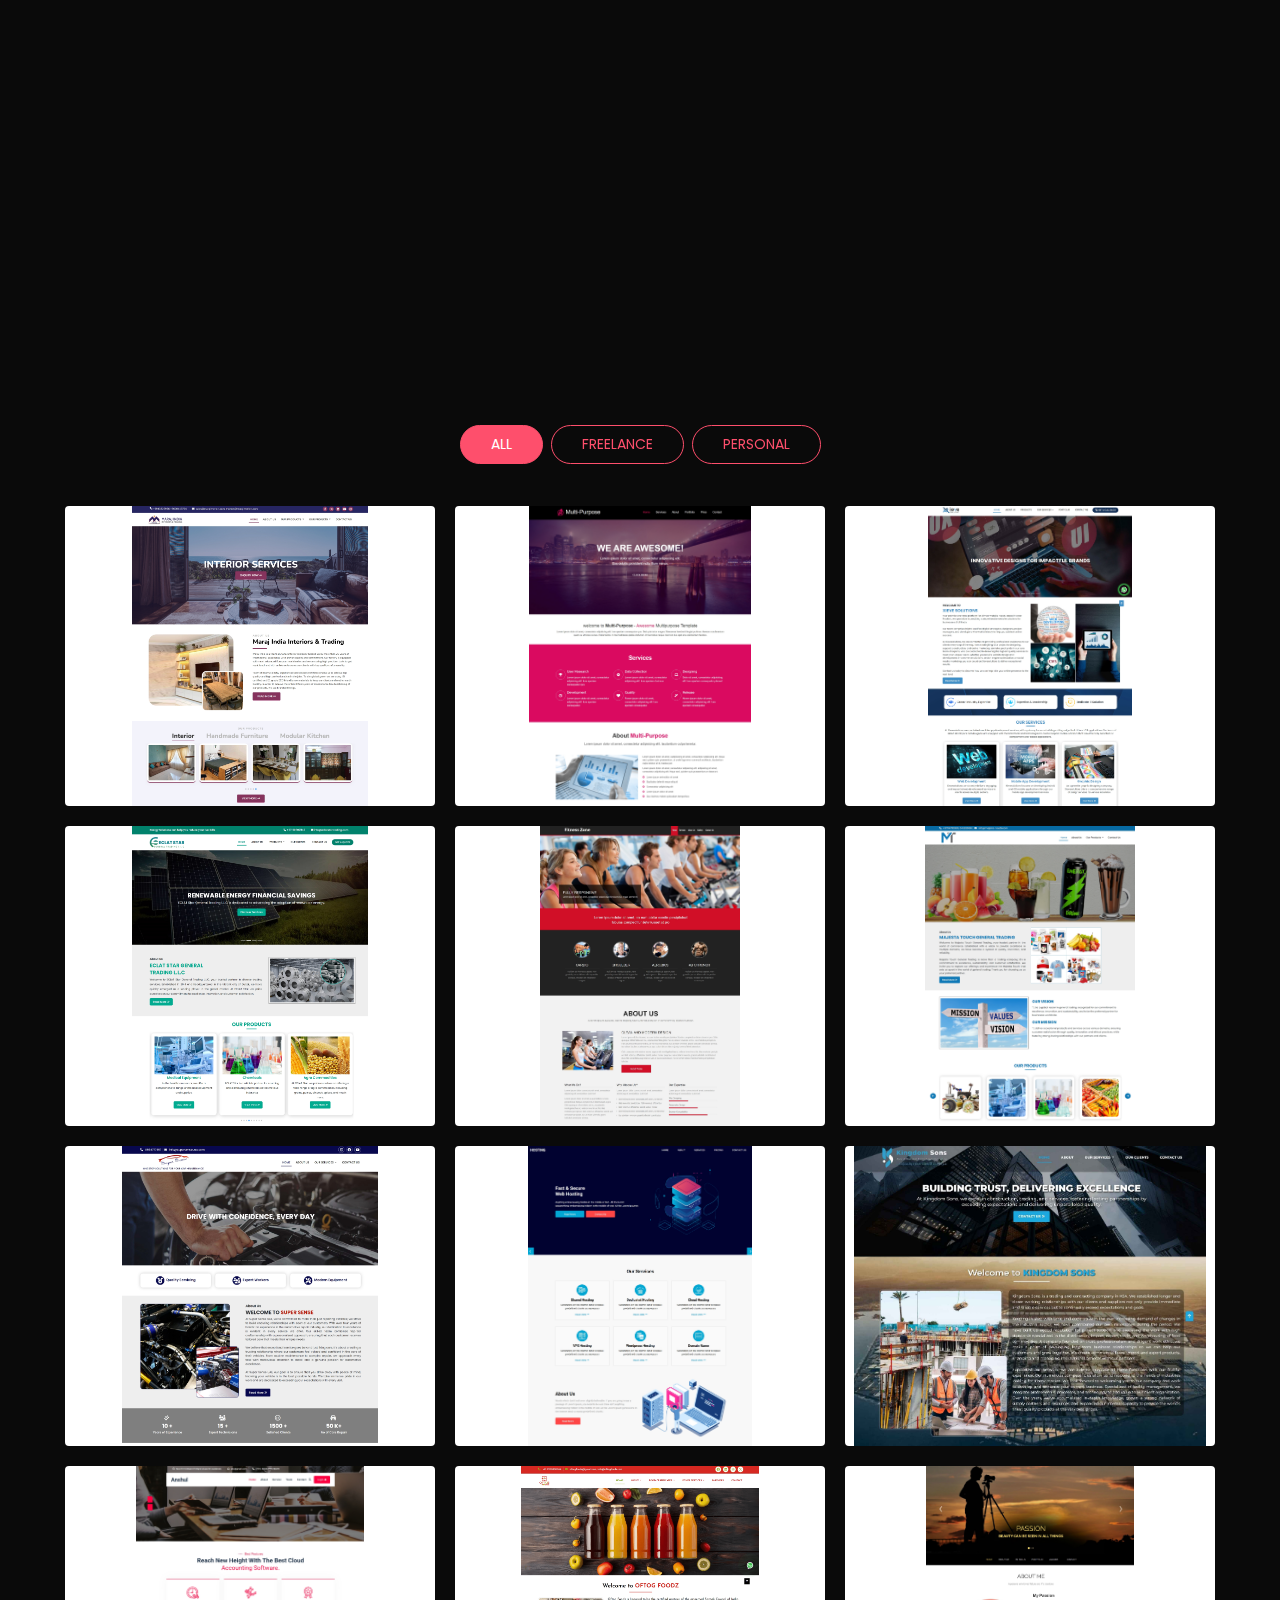
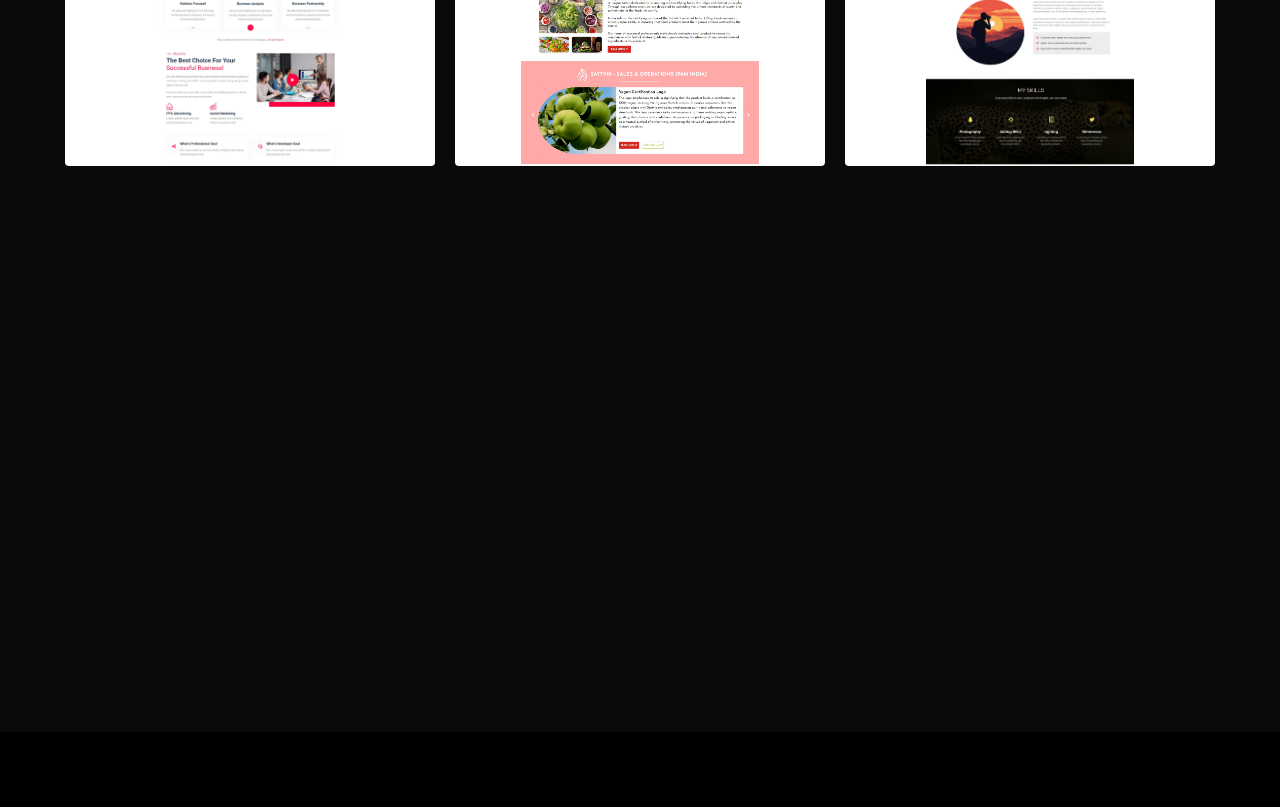
==== commit 90cbc1a4: "Update index.html" ====
--- a/index.html
+++ b/index.html
@@ -120,7 +120,7 @@
 				</div>
 				<div class="col-12 col-md-5">
 					<div class="about-image rotating-border" style="margin-top: 100px;">
-						<img src="assets/img/Anshul Profile.jpeg" alt="image">
+						<img src="assets/img/profile.jpg" alt="image">
 					</div>
 				</div>
 			</div>
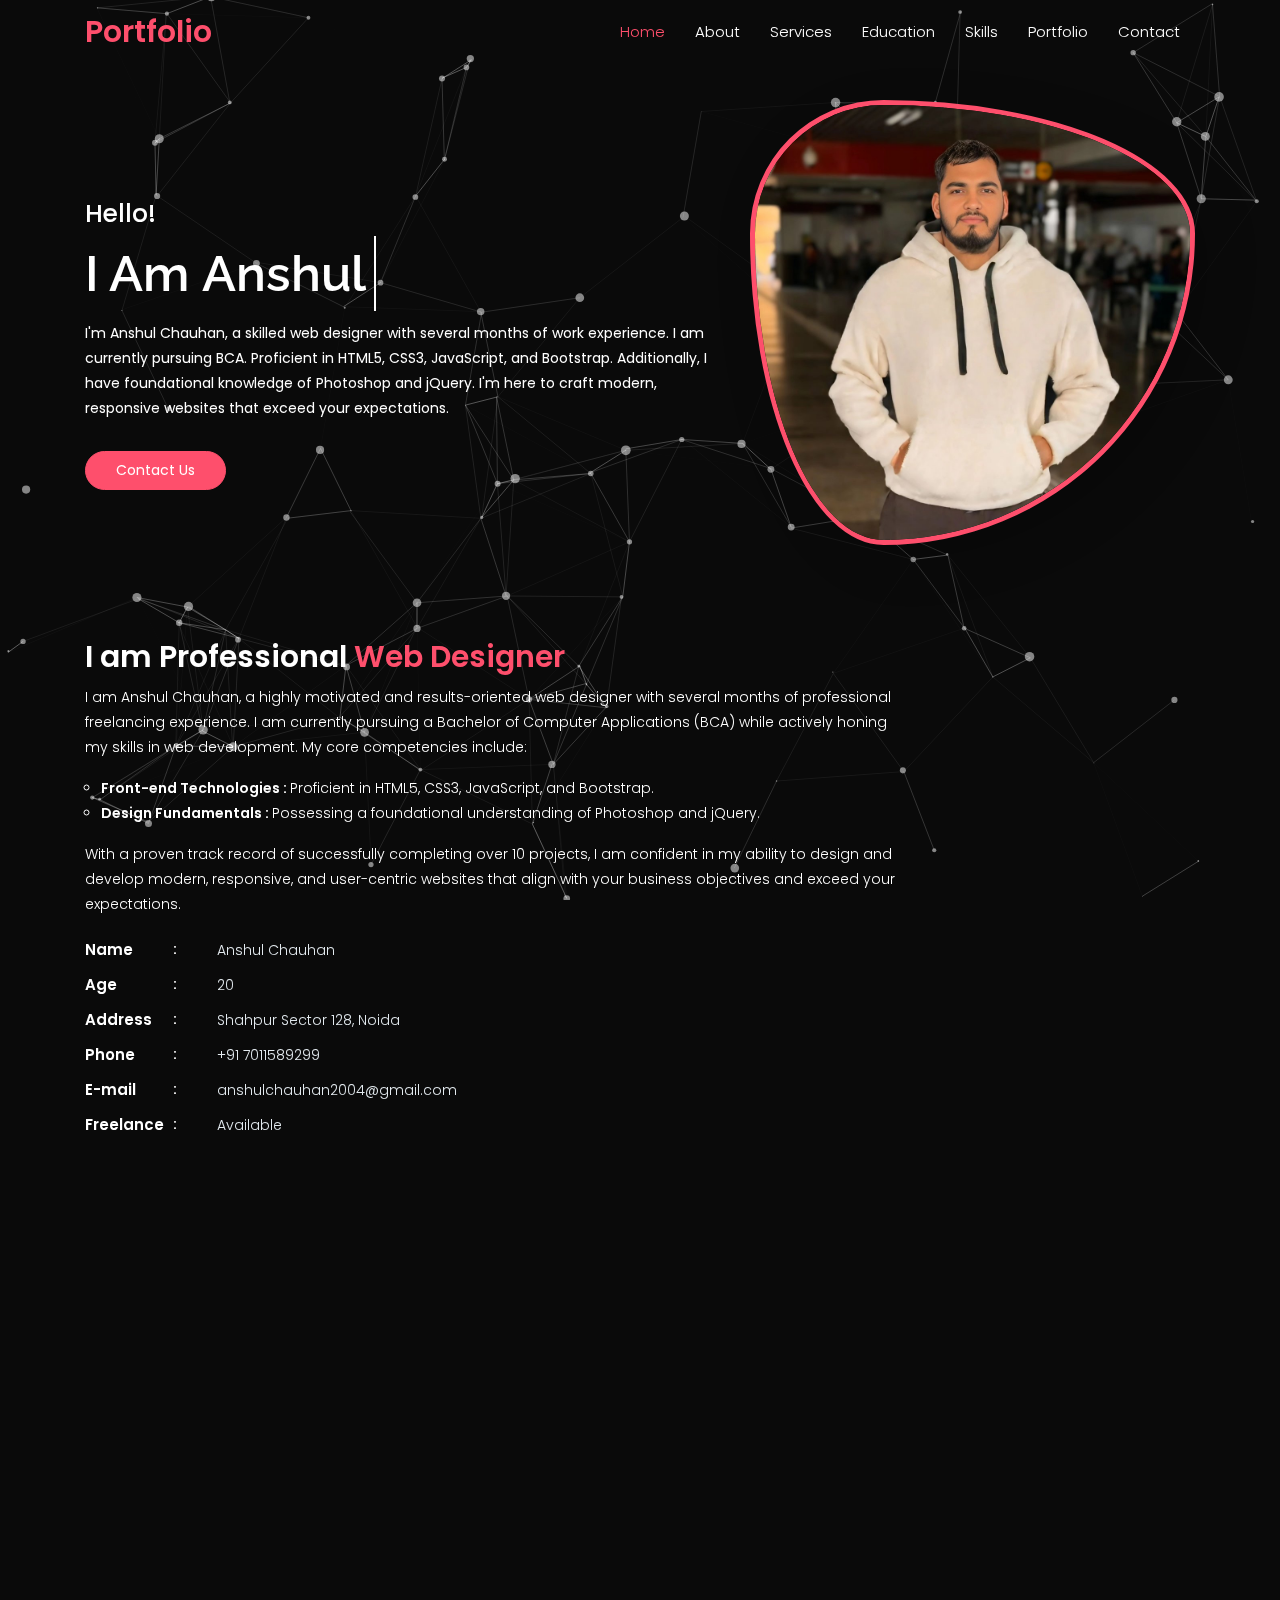
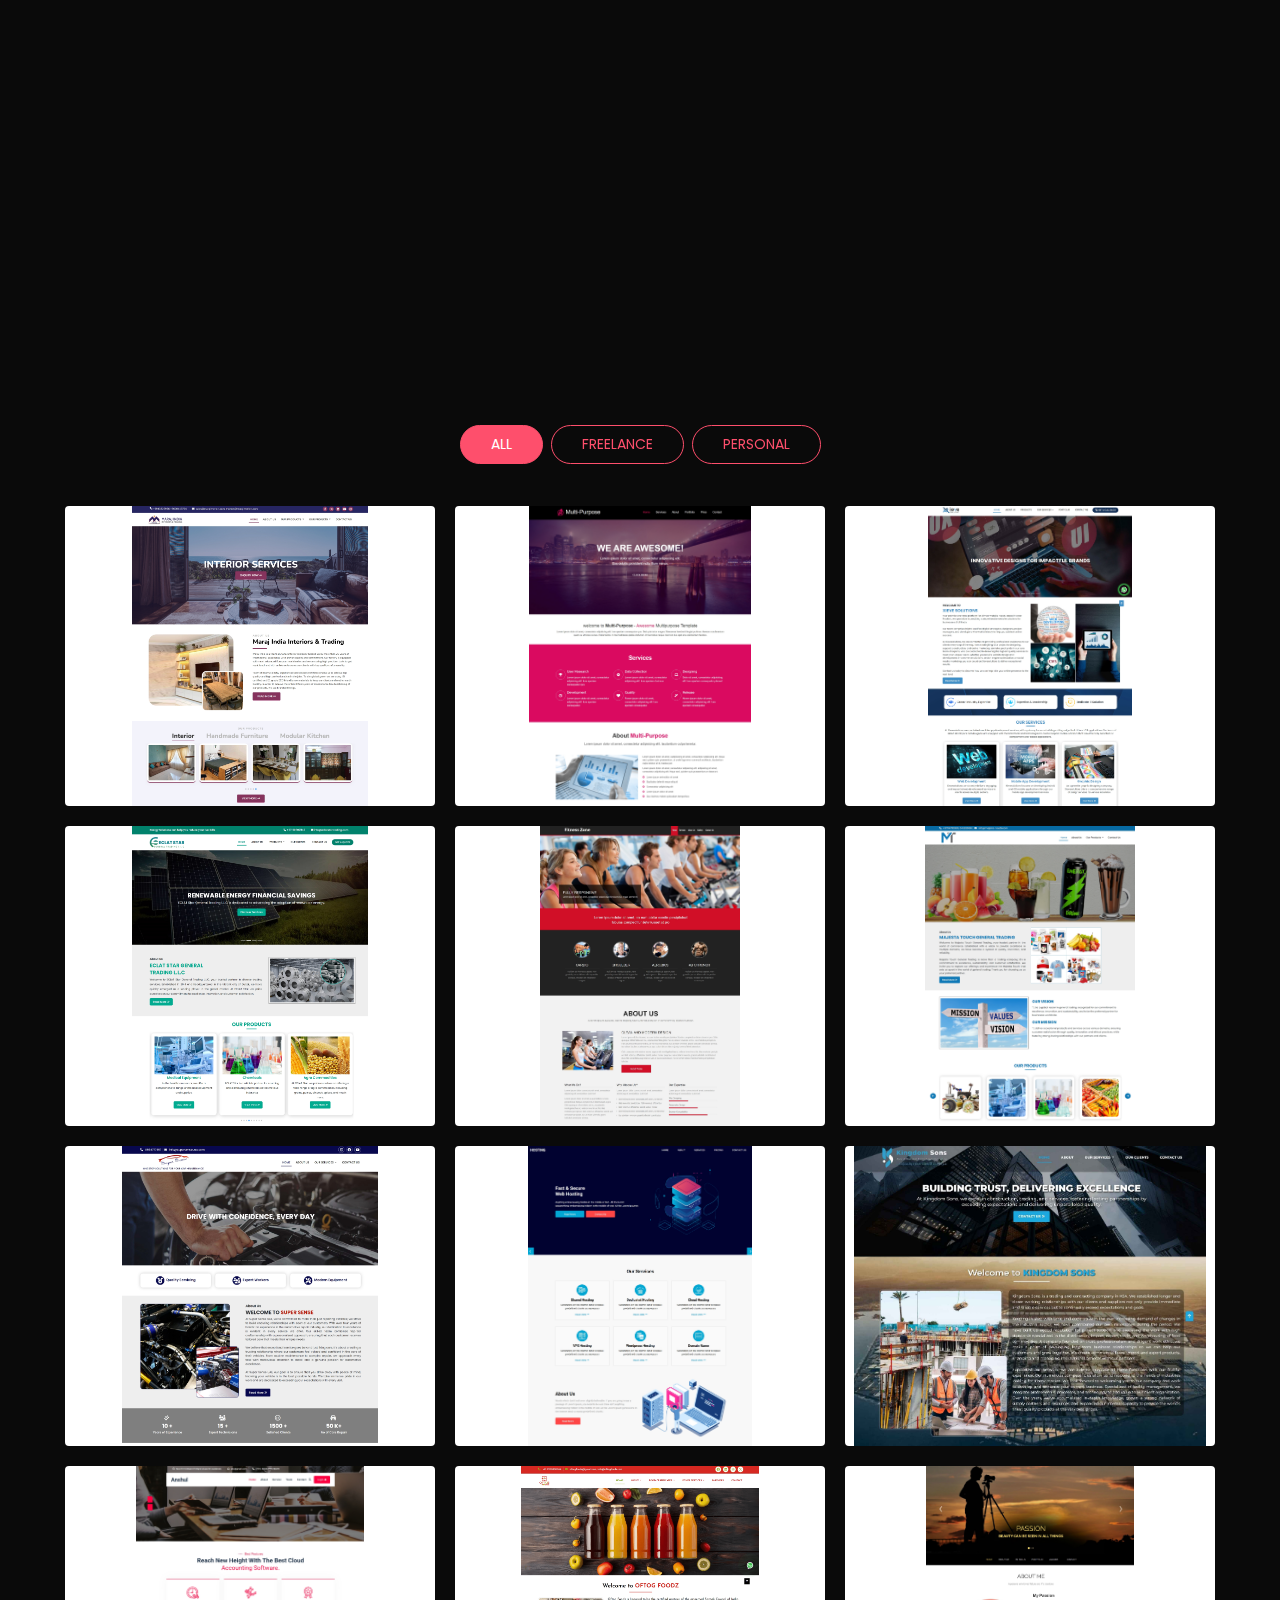
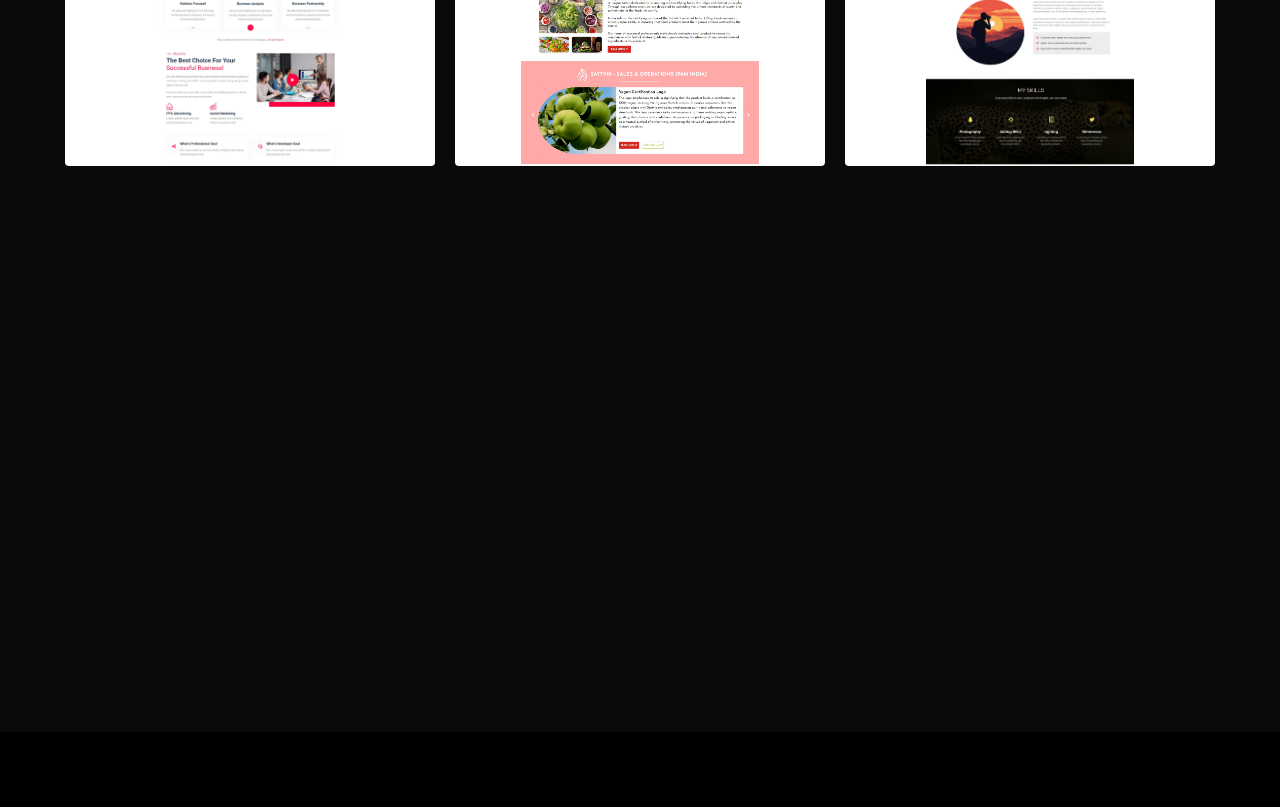
==== commit fb65c1c0: "Update index.html" ====
--- a/index.html
+++ b/index.html
@@ -191,6 +191,12 @@
 
 							<a href="https://www.linkedin.com/in/anshul-chauhan2024/" target="_blank" class="btn btn-secondary linkdin_btn" data-aos="fade-left" data-aos-delay="200"
 								data-aos-duration="1000"><i class="fa-brands fa-linkedin-in"></i></a>
+							
+							<a href="https://github.com/anshul-chauhan2024" target="_blank" class="btn btn-secondary linkdin_btn" data-aos="fade-up" data-aos-delay="200"
+								data-aos-duration="1000"><i class="fa-brands fa-github"></i></a>
+							
+							<a href="https://www.instagram.com/codebyansh?utm_source=ig_web_button_share_sheet&igsh=ZDNlZDc0MzIxNw==" target="_blank" class="btn btn-secondary linkdin_btn" data-aos="fade-down" data-aos-delay="200"
+								data-aos-duration="1000"><i class="fa-brands fa-instagram"></i></a>
 						</div>
 					</div>
 				</div>
